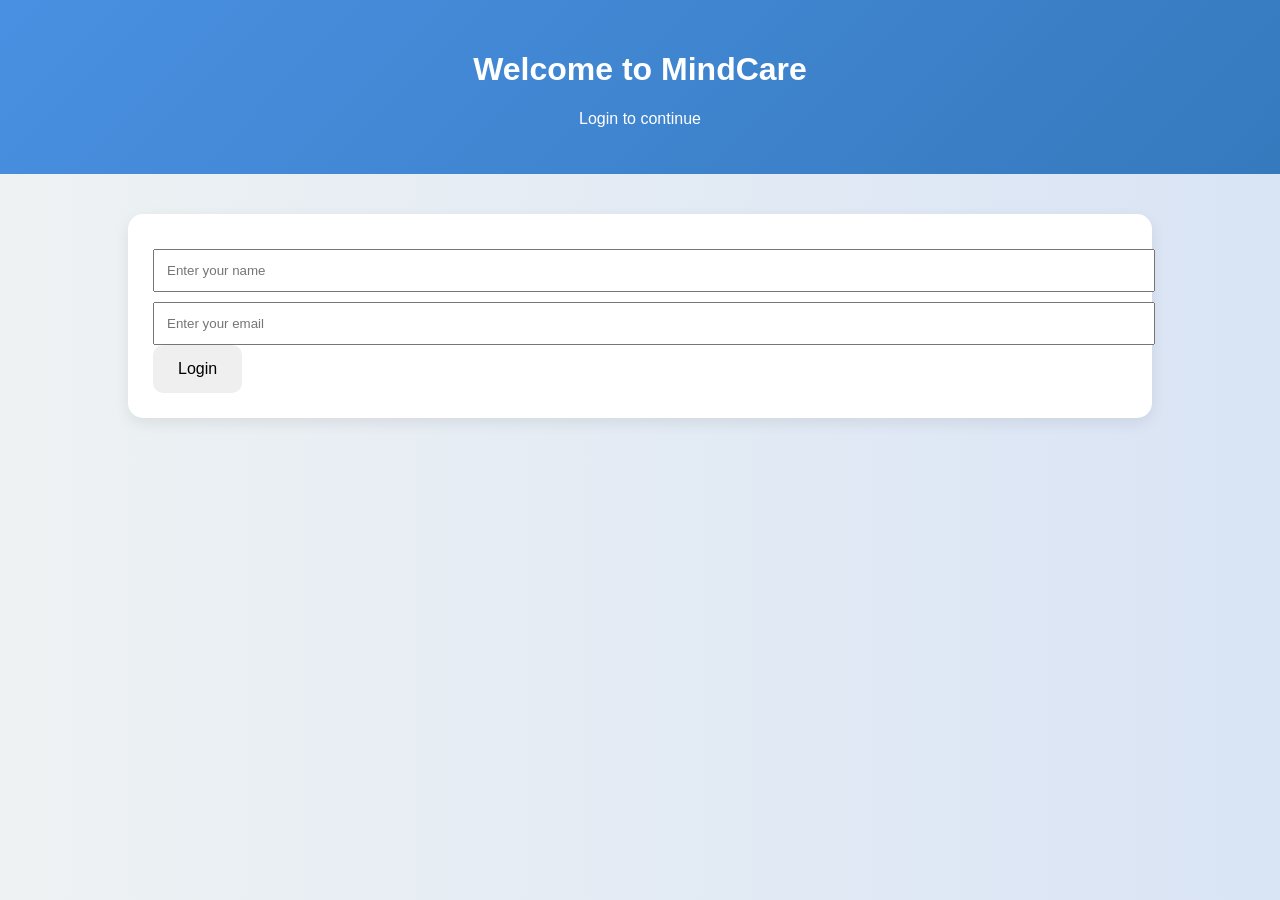
==== index.html @ f2a85f82 "Initial MindCare project" ====
<!DOCTYPE html>
<html lang="en">
<head>
    <meta charset="UTF-8">
    <meta name="viewport" content="width=device-width, initial-scale=1.0">
    <title>Login - MindCare</title>
    <link rel="stylesheet" href="style.css">
</head>
<body>

<header>
    <h1>Welcome to MindCare</h1>
    <p>Login to continue</p>
</header>

<section class="test-container">

    <div class="question">
        <input type="text" id="username" placeholder="Enter your name">

        <input type="email" id="email" placeholder="Enter your email">

        <button onclick="loginUser()">Login</button>
    </div>

</section>

<script src="script.js"></script>
</body>
</html>
---- style.css ----
body{
    font-family: Arial, sans-serif;
    margin:0;
    background: linear-gradient(to right, #eef2f3, #d9e4f5);
}

header{
    background: linear-gradient(135deg, #4a90e2, #357abd);
    color:white;
    text-align:center;
    padding:30px;
}

.hero{
    text-align:center;
    padding:40px;
}

.features{
    display:flex;
    flex-wrap:wrap;
    justify-content:center;
    gap:20px;
    padding:20px;
}

.features a{
    text-decoration:none;
    padding:20px;
    background:white;
    border-radius:15px;
    box-shadow:0 8px 20px rgba(0,0,0,0.1);
    transition:0.3s;
}

.features a:hover{
    transform:translateY(-5px);
}

.test-container{
    width:80%;
    margin:auto;
    padding:20px;
}

.question{
    background:white;
    margin:20px 0;
    padding:25px;
    border-radius:15px;
    box-shadow:0 5px 15px rgba(0,0,0,0.08);
}

select, input{
    padding:12px;
    width:100%;
    margin-top:10px;
}

button{
    padding:15px 25px;
    border:none;
    border-radius:10px;
    cursor:pointer;
    font-size:16px;
}

textarea{
    width:100%;
    height:150px;
    padding:15px;
    font-size:16px;
}

ul{
    list-style:none;
    padding:0;
}

li{
    background:white;
    margin:10px 0;
    padding:15px;
    border-radius:10px;
}

.journal-card{
    background:white;
    padding:20px;
    margin:15px 0;
    border-radius:10px;
}

.breathing-container{
    display:flex;
    justify-content:center;
    align-items:center;
    height:60vh;
}

.circle{
    width:200px;
    height:200px;
    background:white;
    border-radius:50%;
    display:flex;
    justify-content:center;
    align-items:center;
    box-shadow:0 0 20px rgba(0,0,0,0.2);
    transition:all 4s ease-in-out;
}

.circle.grow{
    transform:scale(1.5);
}

.controls{
    text-align:center;
    margin-bottom:30px;
}

#callButton{
    display:inline-block;
    padding:15px 20px;
    background:white;
    text-decoration:none;
    border-radius:10px;
    margin-top:10px;
}

@media (max-width:768px){
    .features{
        flex-direction:column;
        align-items:center;
    }

    .test-container{
        width:95%;
    }
}
.navbar{
    display:flex;
    justify-content:space-between;
    align-items:center;
    padding:20px;
    background:white;
    box-shadow:0 2px 10px rgba(0,0,0,0.1);
}

.navbar h2{
    margin:0;
}
.hero h2{
    font-size:48px;
    font-weight:bold;
}

.hero p{
    font-size:20px;
}
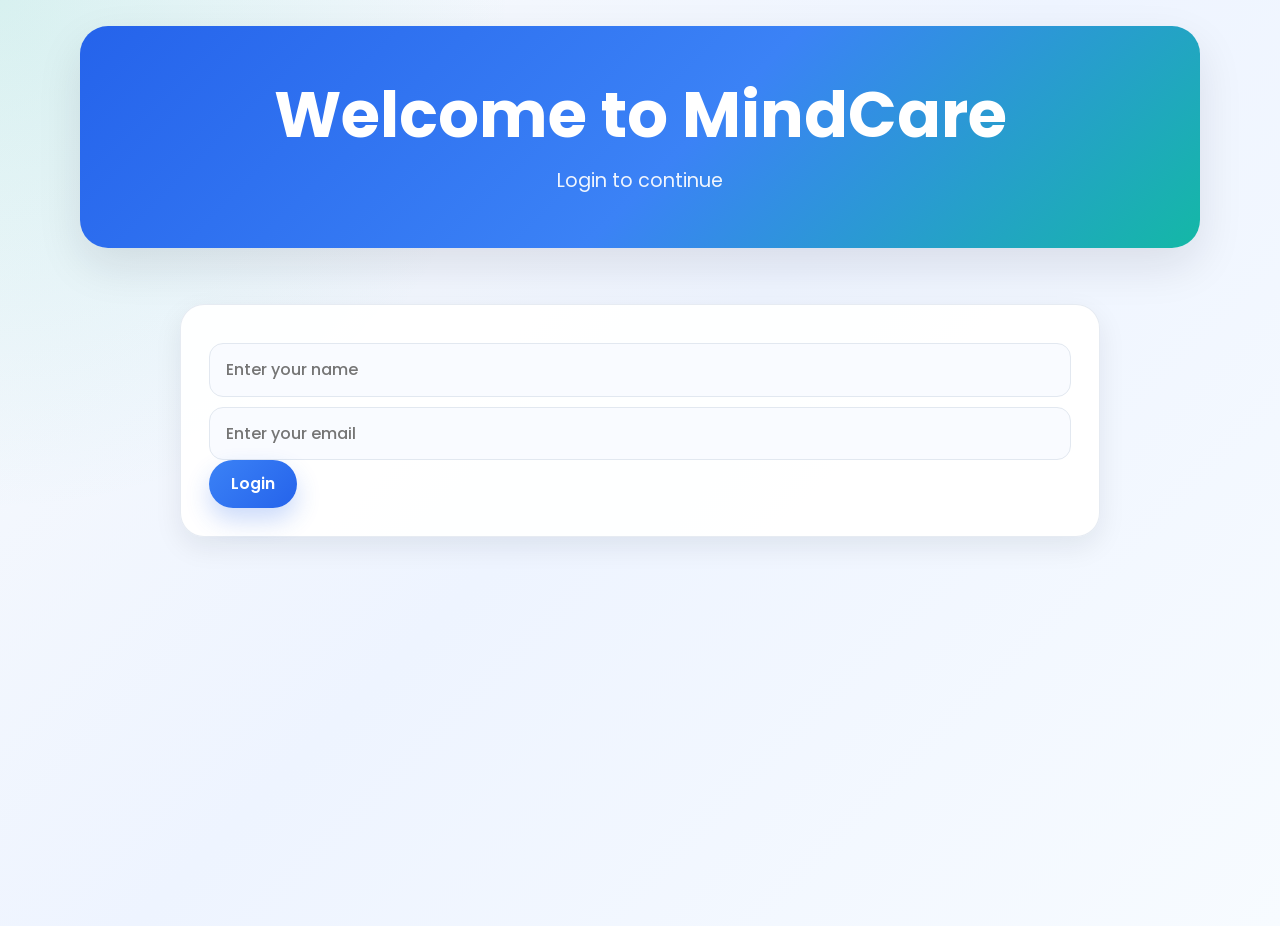
==== commit e83f76dc: "Improved UI and typography" ====
--- a/index.html
+++ b/index.html
@@ -4,6 +4,9 @@
     <meta charset="UTF-8">
     <meta name="viewport" content="width=device-width, initial-scale=1.0">
     <title>Login - MindCare</title>
+    <link rel="preconnect" href="https://fonts.googleapis.com">
+    <link rel="preconnect" href="https://fonts.gstatic.com" crossorigin>
+    <link href="https://fonts.googleapis.com/css2?family=Poppins:wght@400;500;600;700&display=swap" rel="stylesheet">
     <link rel="stylesheet" href="style.css">
 </head>
 <body>
--- a/style.css
+++ b/style.css
@@ -1,160 +1,424 @@
+:root{
+    --bg:#f6f8fb;
+    --surface:#ffffff;
+    --surface-soft:#f9fbff;
+    --text:#172033;
+    --muted:#64748b;
+    --primary:#3b82f6;
+    --primary-dark:#2563eb;
+    --accent:#14b8a6;
+    --border:#e2e8f0;
+    --shadow:0 18px 45px rgba(15,23,42,0.10);
+    --shadow-soft:0 10px 28px rgba(15,23,42,0.08);
+}
+
+*{
+    box-sizing:border-box;
+}
+
 body{
-    font-family: Arial, sans-serif;
+    font-family:"Poppins", Arial, sans-serif;
     margin:0;
-    background: linear-gradient(to right, #eef2f3, #d9e4f5);
+    min-height:100vh;
+    color:var(--text);
+    background:
+        radial-gradient(circle at top left, rgba(20,184,166,0.14), transparent 32rem),
+        linear-gradient(135deg, #f8fafc 0%, #eef4ff 48%, #f7fbff 100%);
+    line-height:1.6;
 }
 
 header{
-    background: linear-gradient(135deg, #4a90e2, #357abd);
+    max-width:1120px;
+    margin:26px auto 0;
     color:white;
     text-align:center;
-    padding:30px;
+    padding:52px 32px;
+    border-radius:28px;
+    background:linear-gradient(135deg, #2563eb 0%, #3b82f6 54%, #14b8a6 100%);
+    box-shadow:var(--shadow);
+}
+
+header h1,
+.hero h2,
+.question h2,
+.controls h2,
+.test-container > h2{
+    margin:0;
+    font-weight:700;
+    line-height:1.15;
+    letter-spacing:0;
+}
+
+header h1{
+    font-size:clamp(2.2rem, 5vw, 4rem);
+}
+
+header p{
+    max-width:720px;
+    margin:14px auto 0;
+    font-size:clamp(1rem, 2vw, 1.2rem);
+    font-weight:400;
+    opacity:0.92;
+}
+
+.navbar{
+    display:flex;
+    justify-content:flex-end;
+    align-items:center;
+    gap:12px;
+    max-width:1120px;
+    margin:18px auto 0;
+    padding:14px 18px;
+    background:rgba(255,255,255,0.84);
+    border:1px solid rgba(226,232,240,0.85);
+    border-radius:20px;
+    box-shadow:var(--shadow-soft);
+    backdrop-filter:blur(14px);
+}
+
+.navbar h2{
+    margin:0;
+}
+
+.navbar > div{
+    margin-right:auto;
 }
 
 .hero{
+    max-width:960px;
+    margin:0 auto;
     text-align:center;
-    padding:40px;
+    padding:48px 24px 28px;
+}
+
+.hero h2{
+    font-size:clamp(2rem, 6vw, 4.5rem);
+    color:#0f172a;
+}
+
+.hero p{
+    max-width:620px;
+    margin:16px auto 0;
+    color:var(--muted);
+    font-size:clamp(1rem, 2.2vw, 1.25rem);
 }
 
 .features{
+    display:grid;
+    grid-template-columns:repeat(auto-fit, minmax(210px, 1fr));
+    gap:22px;
+    max-width:1120px;
+    margin:0 auto;
+    padding:24px 24px 56px;
+}
+
+.features a{
+    min-height:118px;
     display:flex;
-    flex-wrap:wrap;
+    align-items:center;
     justify-content:center;
-    gap:20px;
-    padding:20px;
-}
-
-.features a{
+    text-align:center;
     text-decoration:none;
-    padding:20px;
-    background:white;
-    border-radius:15px;
-    box-shadow:0 8px 20px rgba(0,0,0,0.1);
-    transition:0.3s;
+    padding:24px;
+    color:var(--text);
+    background:linear-gradient(180deg, #ffffff 0%, #f9fbff 100%);
+    border:1px solid rgba(226,232,240,0.9);
+    border-radius:22px;
+    box-shadow:var(--shadow-soft);
+    font-size:1rem;
+    font-weight:600;
+    transition:transform 0.22s ease, box-shadow 0.22s ease, border-color 0.22s ease, color 0.22s ease;
 }
 
 .features a:hover{
-    transform:translateY(-5px);
+    color:var(--primary-dark);
+    border-color:rgba(59,130,246,0.35);
+    transform:translateY(-7px);
+    box-shadow:0 22px 48px rgba(37,99,235,0.16);
 }
 
 .test-container{
-    width:80%;
-    margin:auto;
-    padding:20px;
+    width:min(920px, calc(100% - 40px));
+    margin:0 auto;
+    padding:36px 0 56px;
+}
+
+.test-container > h2{
+    margin:28px 0 16px;
+    font-size:1.45rem;
 }
 
 .question{
-    background:white;
+    background:rgba(255,255,255,0.94);
     margin:20px 0;
-    padding:25px;
-    border-radius:15px;
-    box-shadow:0 5px 15px rgba(0,0,0,0.08);
-}
-
-select, input{
-    padding:12px;
+    padding:28px;
+    border:1px solid rgba(226,232,240,0.86);
+    border-radius:24px;
+    box-shadow:var(--shadow-soft);
+    transition:transform 0.22s ease, box-shadow 0.22s ease, border-color 0.22s ease;
+}
+
+.question:hover{
+    transform:translateY(-3px);
+    border-color:rgba(59,130,246,0.24);
+    box-shadow:var(--shadow);
+}
+
+.question p{
+    margin:0 0 10px;
+    color:var(--text);
+    font-weight:500;
+}
+
+.question h2{
+    margin-bottom:14px;
+    font-size:1.3rem;
+}
+
+select,
+input,
+textarea{
     width:100%;
     margin-top:10px;
-}
-
-button{
-    padding:15px 25px;
+    padding:14px 16px;
+    color:var(--text);
+    background:var(--surface-soft);
+    border:1px solid var(--border);
+    border-radius:14px;
+    font:500 1rem/1.45 "Poppins", Arial, sans-serif;
+    outline:none;
+    transition:border-color 0.2s ease, box-shadow 0.2s ease, background 0.2s ease;
+}
+
+select:focus,
+input:focus,
+textarea:focus{
+    background:#ffffff;
+    border-color:var(--primary);
+    box-shadow:0 0 0 4px rgba(59,130,246,0.14);
+}
+
+button,
+#callButton{
+    display:inline-flex;
+    align-items:center;
+    justify-content:center;
+    min-height:48px;
+    padding:13px 22px;
     border:none;
-    border-radius:10px;
+    border-radius:999px;
+    color:white;
+    background:linear-gradient(135deg, var(--primary), var(--primary-dark));
+    box-shadow:0 12px 24px rgba(37,99,235,0.24);
     cursor:pointer;
-    font-size:16px;
+    font:600 0.98rem/1 "Poppins", Arial, sans-serif;
+    letter-spacing:0;
+    text-decoration:none;
+    transition:transform 0.18s ease, box-shadow 0.18s ease, filter 0.18s ease;
+}
+
+button:hover,
+#callButton:hover{
+    transform:translateY(-2px);
+    box-shadow:0 16px 28px rgba(37,99,235,0.30);
+    filter:saturate(1.04);
+}
+
+button:active,
+#callButton:active{
+    transform:translateY(0);
+}
+
+.navbar button{
+    min-width:48px;
+    padding:12px 18px;
 }
 
 textarea{
-    width:100%;
-    height:150px;
-    padding:15px;
-    font-size:16px;
+    min-height:180px;
+    resize:vertical;
 }
 
 ul{
     list-style:none;
     padding:0;
-}
-
-li{
-    background:white;
-    margin:10px 0;
-    padding:15px;
-    border-radius:10px;
-}
-
+    margin:0;
+}
+
+li,
 .journal-card{
-    background:white;
-    padding:20px;
-    margin:15px 0;
-    border-radius:10px;
+    background:var(--surface);
+    margin:14px 0;
+    padding:18px 20px;
+    border:1px solid rgba(226,232,240,0.86);
+    border-radius:18px;
+    box-shadow:0 8px 24px rgba(15,23,42,0.07);
 }
 
 .breathing-container{
     display:flex;
     justify-content:center;
     align-items:center;
-    height:60vh;
+    min-height:54vh;
+    padding:34px 20px;
 }
 
 .circle{
-    width:200px;
-    height:200px;
-    background:white;
+    width:min(260px, 64vw);
+    height:min(260px, 64vw);
+    background:linear-gradient(180deg, #ffffff, #f2fbff);
+    border:1px solid rgba(226,232,240,0.9);
     border-radius:50%;
     display:flex;
     justify-content:center;
     align-items:center;
-    box-shadow:0 0 20px rgba(0,0,0,0.2);
+    box-shadow:0 24px 60px rgba(20,184,166,0.22);
     transition:all 4s ease-in-out;
 }
 
+.circle p{
+    margin:0;
+    color:var(--primary-dark);
+    font-weight:700;
+    font-size:1.2rem;
+}
+
 .circle.grow{
-    transform:scale(1.5);
+    transform:scale(1.35);
 }
 
 .controls{
     text-align:center;
-    margin-bottom:30px;
+    margin:0 auto 42px;
+    padding:0 20px;
+}
+
+.controls h2{
+    margin-bottom:18px;
+    color:var(--text);
 }
 
 #callButton{
-    display:inline-block;
-    padding:15px 20px;
-    background:white;
-    text-decoration:none;
-    border-radius:10px;
     margin-top:10px;
 }
 
+.chat-box{
+    height:360px;
+    overflow-y:auto;
+    background:rgba(255,255,255,0.94);
+    padding:22px;
+    border:1px solid rgba(226,232,240,0.86);
+    border-radius:22px;
+    box-shadow:var(--shadow-soft);
+    margin-bottom:20px;
+}
+
+.dark-mode{
+    --bg:#111827;
+    --surface:#1f2937;
+    --surface-soft:#111827;
+    --text:#f8fafc;
+    --muted:#cbd5e1;
+    --border:#334155;
+    background:#0f172a;
+    color:var(--text);
+}
+
+.dark-mode header{
+    background:linear-gradient(135deg, #111827, #1e3a8a 58%, #0f766e);
+}
+
+.dark-mode .hero h2,
+.dark-mode .controls h2{
+    color:var(--text);
+}
+
+.dark-mode .hero p{
+    color:var(--muted);
+}
+
+.dark-mode .question,
+.dark-mode .features a,
+.dark-mode .journal-card,
+.dark-mode .chat-box,
+.dark-mode .circle,
+.dark-mode li{
+    background:#1f2937;
+    color:var(--text);
+    border-color:#334155;
+}
+
+.dark-mode input,
+.dark-mode textarea,
+.dark-mode select{
+    background:#111827;
+    color:var(--text);
+    border-color:#475569;
+}
+
+.dark-mode .navbar{
+    background:rgba(15,23,42,0.86);
+    border-color:#334155;
+}
+
 @media (max-width:768px){
+    header{
+        margin:16px 14px 0;
+        padding:42px 22px;
+        border-radius:24px;
+    }
+
+    .navbar{
+        margin:12px 14px 0;
+        padding:12px;
+        border-radius:18px;
+    }
+
+    .hero{
+        padding:38px 20px 18px;
+    }
+
     .features{
-        flex-direction:column;
-        align-items:center;
+        grid-template-columns:1fr;
+        gap:16px;
+        padding:20px 18px 42px;
+    }
+
+    .features a{
+        min-height:86px;
     }
 
     .test-container{
-        width:95%;
-    }
-}
-.navbar{
-    display:flex;
-    justify-content:space-between;
-    align-items:center;
-    padding:20px;
-    background:white;
-    box-shadow:0 2px 10px rgba(0,0,0,0.1);
-}
-
-.navbar h2{
-    margin:0;
-}
-.hero h2{
-    font-size:48px;
-    font-weight:bold;
-}
-
-.hero p{
-    font-size:20px;
-}
+        width:calc(100% - 28px);
+        padding:28px 0 44px;
+    }
+
+    .question{
+        padding:22px;
+        border-radius:20px;
+    }
+
+    button,
+    #callButton{
+        width:100%;
+        margin-top:8px;
+    }
+
+    .navbar button{
+        width:auto;
+    }
+}
+
+@media (max-width:420px){
+    header h1{
+        font-size:2rem;
+    }
+
+    .hero h2{
+        font-size:2.15rem;
+    }
+
+    .question{
+        padding:18px;
+    }
+}
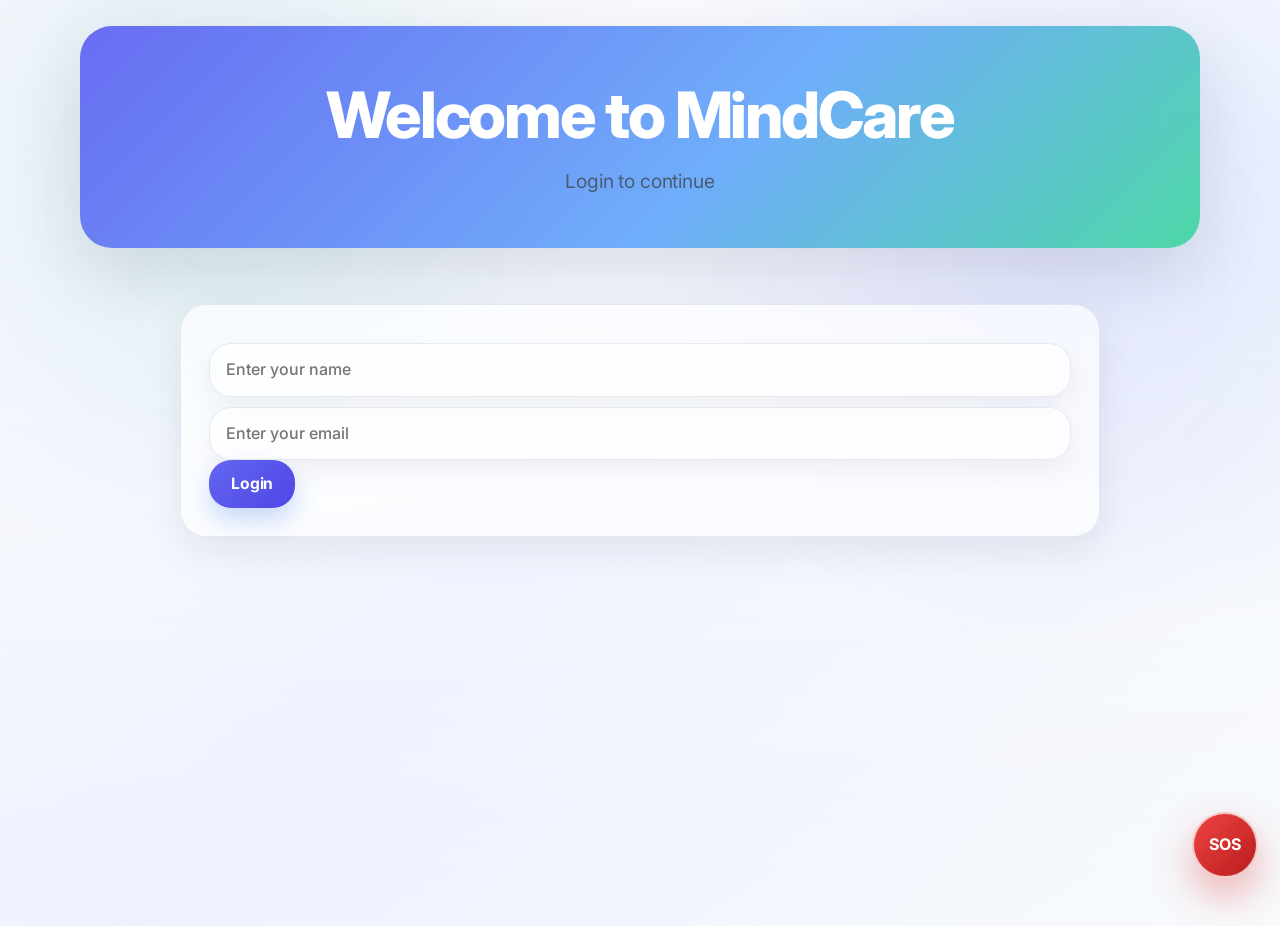
==== commit 2cbae16b: "final touch" ====
--- a/index.html
+++ b/index.html
@@ -6,7 +6,7 @@
     <title>Login - MindCare</title>
     <link rel="preconnect" href="https://fonts.googleapis.com">
     <link rel="preconnect" href="https://fonts.gstatic.com" crossorigin>
-    <link href="https://fonts.googleapis.com/css2?family=Poppins:wght@400;500;600;700&display=swap" rel="stylesheet">
+    <link href="https://fonts.googleapis.com/css2?family=Inter:wght@400;500;600;700;800&display=swap" rel="stylesheet">
     <link rel="stylesheet" href="style.css">
 </head>
 <body>
--- a/style.css
+++ b/style.css
@@ -1,15 +1,22 @@
 :root{
-    --bg:#f6f8fb;
+    --bg:#F8FAFC;
     --surface:#ffffff;
-    --surface-soft:#f9fbff;
-    --text:#172033;
-    --muted:#64748b;
-    --primary:#3b82f6;
-    --primary-dark:#2563eb;
-    --accent:#14b8a6;
-    --border:#e2e8f0;
-    --shadow:0 18px 45px rgba(15,23,42,0.10);
-    --shadow-soft:0 10px 28px rgba(15,23,42,0.08);
+    --surface-soft:rgba(255,255,255,0.72);
+    --text:#0F172A;
+    --muted:#475569;
+    --primary:#6366F1;
+    --primary-dark:#4F46E5;
+    --secondary:#60A5FA;
+    --accent:#34D399;
+    --danger:#EF4444;
+    --border:rgba(148,163,184,0.22);
+    --glass:rgba(255,255,255,0.68);
+    --glass-strong:rgba(255,255,255,0.82);
+    --radius-lg:32px;
+    --radius-md:26px;
+    --radius-sm:20px;
+    --shadow:0 24px 70px rgba(15,23,42,0.12);
+    --shadow-soft:0 14px 38px rgba(15,23,42,0.08);
 }
 
 *{
@@ -17,13 +24,14 @@
 }
 
 body{
-    font-family:"Poppins", Arial, sans-serif;
+    font-family:"Inter", Arial, sans-serif;
     margin:0;
     min-height:100vh;
     color:var(--text);
     background:
-        radial-gradient(circle at top left, rgba(20,184,166,0.14), transparent 32rem),
-        linear-gradient(135deg, #f8fafc 0%, #eef4ff 48%, #f7fbff 100%);
+        radial-gradient(circle at 8% 0%, rgba(99,102,241,0.14), transparent 34rem),
+        radial-gradient(circle at 100% 12%, rgba(96,165,250,0.14), transparent 32rem),
+        linear-gradient(135deg, #F8FAFC 0%, #EEF2FF 48%, #F8FAFC 100%);
     line-height:1.6;
 }
 
@@ -33,8 +41,8 @@
     color:white;
     text-align:center;
     padding:52px 32px;
-    border-radius:28px;
-    background:linear-gradient(135deg, #2563eb 0%, #3b82f6 54%, #14b8a6 100%);
+    border-radius:var(--radius-lg);
+    background:linear-gradient(135deg, #6366F1 0%, #60A5FA 58%, #34D399 100%);
     box-shadow:var(--shadow);
 }
 
@@ -66,14 +74,12 @@
     justify-content:flex-end;
     align-items:center;
     gap:12px;
-    max-width:1120px;
-    margin:18px auto 0;
-    padding:14px 18px;
-    background:rgba(255,255,255,0.84);
-    border:1px solid rgba(226,232,240,0.85);
-    border-radius:20px;
-    box-shadow:var(--shadow-soft);
-    backdrop-filter:blur(14px);
+    position:fixed;
+    top:18px;
+    left:18px;
+    right:18px;
+    z-index:20;
+    pointer-events:none;
 }
 
 .navbar h2{
@@ -137,6 +143,335 @@
     box-shadow:0 22px 48px rgba(37,99,235,0.16);
 }
 
+.home-dashboard{
+    width:min(1120px, calc(100% - 28px));
+    margin:0 auto;
+    padding:98px 0 56px;
+}
+
+.dashboard-hero,
+.mood-checkin,
+.dashboard-card{
+    border:1px solid rgba(255,255,255,0.68);
+    background:rgba(255,255,255,0.58);
+    box-shadow:0 22px 60px rgba(137,148,171,0.20);
+    backdrop-filter:blur(18px);
+    -webkit-backdrop-filter:blur(18px);
+}
+
+.dashboard-hero{
+    display:grid;
+    gap:22px;
+    padding:28px;
+    border-radius:34px;
+    background:
+        linear-gradient(135deg, rgba(255,255,255,0.72), rgba(240,247,255,0.52)),
+        radial-gradient(circle at 12% 0%, rgba(250,207,232,0.74), transparent 18rem),
+        radial-gradient(circle at 100% 12%, rgba(188,232,226,0.82), transparent 17rem);
+}
+
+.eyebrow{
+    display:inline-flex;
+    align-items:center;
+    gap:8px;
+    color:#7c6fb0;
+    font-size:0.78rem;
+    font-weight:700;
+    text-transform:uppercase;
+    letter-spacing:0.08em;
+}
+
+.dashboard-hero h1{
+    margin:12px 0 0;
+    color:#243047;
+    font-size:clamp(2.25rem, 11vw, 4.7rem);
+    font-weight:700;
+    line-height:1.02;
+    letter-spacing:0;
+}
+
+.dashboard-hero p{
+    max-width:620px;
+    margin:16px 0 0;
+    color:#637086;
+    font-size:1rem;
+}
+
+.hero-score-card{
+    display:flex;
+    flex-direction:column;
+    justify-content:center;
+    min-height:170px;
+    padding:24px;
+    color:#263047;
+    text-decoration:none;
+    border:1px solid rgba(255,255,255,0.72);
+    border-radius:28px;
+    background:linear-gradient(145deg, rgba(255,255,255,0.86), rgba(235,246,255,0.58));
+    box-shadow:inset 0 1px 0 rgba(255,255,255,0.74), 0 18px 42px rgba(103,116,145,0.14);
+    transition:transform 0.22s ease, box-shadow 0.22s ease;
+}
+
+.hero-score-card span,
+.hero-score-card small{
+    color:#6f7b91;
+    font-weight:600;
+}
+
+.hero-score-card strong{
+    margin:6px 0;
+    color:#6d7df0;
+    font-size:4rem;
+    line-height:1;
+}
+
+.quote-card{
+    position:relative;
+    overflow:hidden;
+    display:grid;
+    grid-template-columns:auto 1fr;
+    gap:18px;
+    align-items:start;
+    margin-top:20px;
+    padding:24px;
+    border:1px solid rgba(255,255,255,0.72);
+    border-radius:28px;
+    background:
+        radial-gradient(circle at 100% 0%, rgba(196,181,253,0.48), transparent 13rem),
+        rgba(255,255,255,0.64);
+    box-shadow:0 22px 56px rgba(137,148,171,0.18);
+    backdrop-filter:blur(18px);
+    -webkit-backdrop-filter:blur(18px);
+}
+
+.quote-mark{
+    display:grid;
+    place-items:center;
+    width:58px;
+    height:58px;
+    color:#8b5cf6;
+    border-radius:22px;
+    background:rgba(255,255,255,0.64);
+    box-shadow:inset 0 1px 0 rgba(255,255,255,0.76);
+    font-size:3.4rem;
+    font-weight:700;
+    line-height:1;
+}
+
+.quote-card blockquote{
+    margin:10px 0 0;
+    color:#273049;
+    font-size:clamp(1.35rem, 4vw, 2rem);
+    font-weight:700;
+    line-height:1.25;
+}
+
+.quote-card p{
+    margin:12px 0 0;
+    color:#6b768a;
+    font-size:0.92rem;
+    font-weight:600;
+}
+
+.mood-checkin{
+    margin-top:20px;
+    padding:22px;
+    border-radius:30px;
+}
+
+.section-heading{
+    display:flex;
+    align-items:flex-end;
+    justify-content:space-between;
+    gap:16px;
+    margin-bottom:16px;
+}
+
+.section-heading h2{
+    margin:0;
+    color:#243047;
+    font-size:1.35rem;
+    line-height:1.2;
+}
+
+.section-heading a{
+    color:#7c6fb0;
+    font-size:0.86rem;
+    font-weight:700;
+    text-decoration:none;
+}
+
+.mood-grid{
+    display:grid;
+    grid-template-columns:repeat(2, minmax(0, 1fr));
+    gap:12px;
+}
+
+.mood-card,
+.dashboard-card{
+    color:#263047;
+    text-decoration:none;
+    transition:transform 0.22s ease, box-shadow 0.22s ease, border-color 0.22s ease;
+}
+
+.mood-card{
+    display:flex;
+    align-items:center;
+    gap:12px;
+    min-height:82px;
+    padding:16px;
+    border:1px solid rgba(255,255,255,0.72);
+    border-radius:24px;
+    box-shadow:0 14px 32px rgba(122,132,158,0.15);
+}
+
+.mood-card span{
+    display:grid;
+    place-items:center;
+    width:46px;
+    height:46px;
+    border-radius:50%;
+    background:rgba(255,255,255,0.55);
+    font-size:1.55rem;
+}
+
+.mood-card strong{
+    font-size:0.95rem;
+}
+
+.mood-card.happy{
+    background:linear-gradient(135deg, #dff7d7, #f7f1bd);
+}
+
+.mood-card.calm{
+    background:linear-gradient(135deg, #d9f3f0, #dfe8ff);
+}
+
+.mood-card.sad{
+    background:linear-gradient(135deg, #e8e0ff, #f7e4f0);
+}
+
+.mood-card.stressed{
+    background:linear-gradient(135deg, #ffdcd4, #ffeebd);
+}
+
+.dashboard-grid{
+    display:grid;
+    grid-template-columns:1fr;
+    gap:16px;
+    margin-top:20px;
+}
+
+.dashboard-card{
+    display:flex;
+    align-items:center;
+    gap:16px;
+    min-height:132px;
+    padding:20px;
+    border-radius:28px;
+}
+
+.dashboard-card:hover,
+.mood-card:hover,
+.hero-score-card:hover{
+    transform:translateY(-5px);
+    box-shadow:0 28px 70px rgba(97,111,140,0.24);
+}
+
+.dashboard-card h2{
+    margin:0;
+    color:#243047;
+    font-size:1.18rem;
+    line-height:1.2;
+}
+
+.dashboard-card p{
+    margin:8px 0 0;
+    color:#6b768a;
+    font-size:0.92rem;
+    line-height:1.45;
+}
+
+.card-icon{
+    display:grid;
+    place-items:center;
+    flex:0 0 58px;
+    width:58px;
+    height:58px;
+    border-radius:22px;
+    background:rgba(255,255,255,0.62);
+    box-shadow:inset 0 1px 0 rgba(255,255,255,0.7);
+    font-size:1.55rem;
+}
+
+.breathing-card{
+    background:linear-gradient(135deg, rgba(211,245,242,0.88), rgba(233,239,255,0.72));
+}
+
+.journal-card-home{
+    background:linear-gradient(135deg, rgba(255,228,237,0.88), rgba(237,229,255,0.72));
+}
+
+.chatbot-card{
+    background:linear-gradient(135deg, rgba(224,243,255,0.9), rgba(240,231,255,0.72));
+}
+
+.emergency-card{
+    background:linear-gradient(135deg, rgba(255,218,213,0.9), rgba(255,239,200,0.76));
+}
+
+.analytics-card{
+    display:grid;
+    grid-template-columns:1fr;
+    align-items:end;
+    background:linear-gradient(135deg, rgba(255,255,255,0.7), rgba(226,246,237,0.72));
+}
+
+.mini-chart{
+    display:flex;
+    align-items:end;
+    gap:9px;
+    height:92px;
+    margin-top:14px;
+    padding:14px 12px;
+    border-radius:22px;
+    background:rgba(255,255,255,0.48);
+}
+
+.mini-chart span{
+    flex:1;
+    min-width:14px;
+    border-radius:999px 999px 8px 8px;
+    background:linear-gradient(180deg, #a78bfa, #7dd3fc);
+}
+
+.score-card{
+    background:linear-gradient(135deg, rgba(232,247,220,0.9), rgba(226,241,255,0.74));
+}
+
+.focus-timer-card{
+    background:linear-gradient(135deg, rgba(237,233,254,0.92), rgba(224,242,254,0.78));
+}
+
+.mood-calendar-card{
+    background:linear-gradient(135deg, rgba(255,228,237,0.9), rgba(219,234,254,0.78));
+}
+
+.score-ring{
+    display:grid;
+    place-items:center;
+    flex:0 0 70px;
+    width:70px;
+    height:70px;
+    color:#15803d;
+    border-radius:50%;
+    background:
+        radial-gradient(circle at center, rgba(255,255,255,0.88) 0 54%, transparent 55%),
+        conic-gradient(#86efac 0 78%, rgba(255,255,255,0.48) 78% 100%);
+    font-size:0.9rem;
+    font-weight:700;
+}
+
 .test-container{
     width:min(920px, calc(100% - 40px));
     margin:0 auto;
@@ -173,6 +508,166 @@
 .question h2{
     margin-bottom:14px;
     font-size:1.3rem;
+}
+
+.wellness-score-card{
+    display:grid;
+    grid-template-columns:1fr;
+    gap:22px;
+    align-items:center;
+    background:
+        radial-gradient(circle at 12% 0%, rgba(237,233,254,0.9), transparent 16rem),
+        radial-gradient(circle at 100% 15%, rgba(204,251,241,0.72), transparent 14rem),
+        rgba(255,255,255,0.94);
+}
+
+.wellness-score-ring{
+    --score:0deg;
+    --score-color:#8b5cf6;
+    display:grid;
+    place-items:center;
+    width:170px;
+    height:170px;
+    margin:0 auto;
+    border-radius:50%;
+    background:
+        radial-gradient(circle at center, rgba(255,255,255,0.98) 0 58%, transparent 59%),
+        conic-gradient(var(--score-color) var(--score), rgba(226,232,240,0.88) 0deg);
+    box-shadow:0 22px 50px rgba(124,58,237,0.16);
+    transition:background 0.4s ease, box-shadow 0.4s ease;
+}
+
+.wellness-score-ring span{
+    color:#273049;
+    font-size:2.35rem;
+    font-weight:700;
+    line-height:1;
+}
+
+.wellness-score-ring.high{
+    --score-color:#14b8a6;
+}
+
+.wellness-score-ring.medium{
+    --score-color:#8b5cf6;
+}
+
+.wellness-score-ring.low{
+    --score-color:#f97316;
+}
+
+.wellness-score-content h2{
+    margin:8px 0 0;
+    color:#243047;
+    font-size:1.6rem;
+}
+
+.wellness-score-content p{
+    margin:10px 0 0;
+    color:#64748b;
+}
+
+.wellness-metrics{
+    display:grid;
+    grid-template-columns:1fr;
+    gap:14px;
+    margin:20px 0;
+}
+
+.wellness-metric{
+    padding:20px;
+    border:1px solid rgba(255,255,255,0.72);
+    border-radius:22px;
+    background:rgba(255,255,255,0.7);
+    box-shadow:0 14px 34px rgba(111,124,154,0.12);
+}
+
+.wellness-metric small{
+    display:block;
+    color:#7c6fb0;
+    font-size:0.76rem;
+    font-weight:700;
+    text-transform:uppercase;
+    letter-spacing:0.06em;
+}
+
+.wellness-metric strong{
+    display:block;
+    margin-top:8px;
+    color:#273049;
+    font-size:1.15rem;
+}
+
+.streak-grid{
+    display:grid;
+    grid-template-columns:1fr;
+    gap:14px;
+    margin:20px 0;
+}
+
+.streak-card{
+    position:relative;
+    overflow:hidden;
+    padding:22px;
+    border:1px solid rgba(255,255,255,0.72);
+    border-radius:24px;
+    background:
+        radial-gradient(circle at 100% 0%, rgba(254,215,170,0.46), transparent 9rem),
+        rgba(255,255,255,0.74);
+    box-shadow:0 16px 38px rgba(111,124,154,0.13);
+}
+
+.streak-icon{
+    display:grid;
+    place-items:center;
+    width:46px;
+    height:46px;
+    margin-bottom:14px;
+    border-radius:18px;
+    background:rgba(255,247,237,0.86);
+    box-shadow:inset 0 1px 0 rgba(255,255,255,0.74);
+    font-size:1.35rem;
+}
+
+.streak-card small{
+    display:block;
+    color:#7c6fb0;
+    font-size:0.76rem;
+    font-weight:700;
+    text-transform:uppercase;
+    letter-spacing:0.06em;
+}
+
+.streak-card strong{
+    display:block;
+    margin-top:8px;
+    color:#273049;
+    font-size:1.45rem;
+    line-height:1.1;
+}
+
+.streak-badges{
+    display:flex;
+    flex-wrap:wrap;
+    gap:8px;
+    margin-top:16px;
+}
+
+.streak-badges span{
+    padding:7px 10px;
+    color:#8a95a8;
+    background:rgba(255,255,255,0.62);
+    border:1px solid rgba(226,232,240,0.76);
+    border-radius:999px;
+    font-size:0.76rem;
+    font-weight:700;
+}
+
+.streak-badges span.active{
+    color:#9a3412;
+    background:linear-gradient(135deg, #fed7aa, #fef3c7);
+    border-color:rgba(251,146,60,0.36);
+    box-shadow:0 8px 18px rgba(251,146,60,0.16);
 }
 
 select,
@@ -185,7 +680,7 @@
     background:var(--surface-soft);
     border:1px solid var(--border);
     border-radius:14px;
-    font:500 1rem/1.45 "Poppins", Arial, sans-serif;
+    font:500 1rem/1.45 "Inter", Arial, sans-serif;
     outline:none;
     transition:border-color 0.2s ease, box-shadow 0.2s ease, background 0.2s ease;
 }
@@ -211,7 +706,7 @@
     background:linear-gradient(135deg, var(--primary), var(--primary-dark));
     box-shadow:0 12px 24px rgba(37,99,235,0.24);
     cursor:pointer;
-    font:600 0.98rem/1 "Poppins", Arial, sans-serif;
+    font:700 0.98rem/1 "Inter", Arial, sans-serif;
     letter-spacing:0;
     text-decoration:none;
     transition:transform 0.18s ease, box-shadow 0.18s ease, filter 0.18s ease;
@@ -230,8 +725,66 @@
 }
 
 .navbar button{
-    min-width:48px;
-    padding:12px 18px;
+    pointer-events:auto;
+}
+
+.theme-toggle{
+    position:fixed;
+    top:18px;
+    left:18px;
+    width:58px;
+    height:58px;
+    min-width:58px;
+    min-height:58px;
+    padding:0;
+    border:1px solid rgba(255,255,255,0.42);
+    border-radius:50%;
+    color:#1d4ed8;
+    background:rgba(255,255,255,0.58);
+    box-shadow:0 18px 36px rgba(15,23,42,0.16);
+    backdrop-filter:blur(16px);
+    -webkit-backdrop-filter:blur(16px);
+    transition:transform 0.22s ease, box-shadow 0.28s ease, filter 0.22s ease, background 0.28s ease;
+}
+
+.theme-toggle:hover{
+    transform:translateY(-2px) rotate(8deg);
+    box-shadow:0 22px 42px rgba(37,99,235,0.20);
+}
+
+.theme-toggle:active{
+    transform:translateY(0) scale(0.92) rotate(8deg);
+}
+
+.theme-icon{
+    display:grid;
+    place-items:center;
+    width:100%;
+    height:100%;
+    font-size:1.45rem;
+    line-height:1;
+    transition:transform 0.5s cubic-bezier(0.22, 1, 0.36, 1), color 0.25s ease;
+}
+
+.theme-icon::before{
+    content:"\263E";
+}
+
+.dark-mode .theme-icon{
+    transform:rotate(180deg);
+    color:#facc15;
+}
+
+.dark-mode .theme-icon::before{
+    content:"\2600";
+}
+
+.navbar button:not(.theme-toggle){
+    position:fixed;
+    top:18px;
+    right:18px;
+    min-width:auto;
+    padding:13px 22px;
 }
 
 textarea{
@@ -313,6 +866,905 @@
     margin-bottom:20px;
 }
 
+.chatbot-page{
+    width:min(880px, calc(100% - 28px));
+    min-height:100vh;
+    margin:0 auto;
+    padding:92px 0 110px;
+}
+
+.chatbot-shell{
+    display:flex;
+    flex-direction:column;
+    min-height:calc(100vh - 214px);
+    padding:22px;
+    border:1px solid rgba(255,255,255,0.72);
+    border-radius:34px;
+    background:
+        radial-gradient(circle at 18% 0%, rgba(237,233,254,0.78), transparent 17rem),
+        radial-gradient(circle at 100% 10%, rgba(204,251,241,0.58), transparent 16rem),
+        rgba(255,255,255,0.66);
+    box-shadow:0 28px 80px rgba(122,132,173,0.20);
+    backdrop-filter:blur(20px);
+    -webkit-backdrop-filter:blur(20px);
+}
+
+.chatbot-header{
+    margin-bottom:16px;
+}
+
+.chatbot-header h1{
+    margin:8px 0 0;
+    color:#273049;
+    font-size:clamp(2rem, 9vw, 3.5rem);
+    line-height:1.05;
+    letter-spacing:0;
+}
+
+.chatbot-header p{
+    max-width:560px;
+    margin:10px 0 0;
+    color:#69758d;
+}
+
+.quick-replies{
+    display:flex;
+    gap:10px;
+    overflow-x:auto;
+    padding:4px 0 16px;
+    scrollbar-width:none;
+}
+
+.quick-replies::-webkit-scrollbar{
+    display:none;
+}
+
+.quick-replies button{
+    flex:0 0 auto;
+    min-height:42px;
+    padding:11px 15px;
+    color:#5b5791;
+    background:rgba(255,255,255,0.68);
+    border:1px solid rgba(255,255,255,0.76);
+    box-shadow:0 10px 24px rgba(111,124,154,0.12);
+    font-size:0.86rem;
+}
+
+.chatbot-page .chat-box{
+    flex:1;
+    min-height:420px;
+    height:auto;
+    display:flex;
+    flex-direction:column;
+    gap:14px;
+    margin:0;
+    padding:20px;
+    border-radius:26px;
+    background:rgba(255,255,255,0.48);
+    box-shadow:inset 0 1px 0 rgba(255,255,255,0.62);
+}
+
+.message-row{
+    display:flex;
+    animation:messageIn 0.28s ease both;
+}
+
+.message-row.user{
+    justify-content:flex-end;
+}
+
+.message-row.bot{
+    justify-content:flex-start;
+}
+
+.message-bubble{
+    max-width:min(76%, 520px);
+    padding:13px 15px 9px;
+    border-radius:22px;
+    box-shadow:0 12px 28px rgba(111,124,154,0.14);
+}
+
+.message-bubble p{
+    margin:0;
+    font-size:0.96rem;
+    line-height:1.5;
+}
+
+.message-bubble time{
+    display:block;
+    margin-top:7px;
+    font-size:0.68rem;
+    font-weight:700;
+    opacity:0.62;
+}
+
+.message-row.user .message-bubble{
+    color:white;
+    border-bottom-right-radius:8px;
+    background:linear-gradient(135deg, #7c3aed, #3b82f6);
+}
+
+.message-row.bot .message-bubble{
+    color:#273049;
+    border-bottom-left-radius:8px;
+    background:rgba(255,255,255,0.84);
+}
+
+.typing-indicator{
+    display:flex;
+    align-items:center;
+    gap:5px;
+    min-width:68px;
+    min-height:42px;
+}
+
+.typing-indicator span{
+    width:8px;
+    height:8px;
+    border-radius:50%;
+    background:#8b5cf6;
+    animation:typingPulse 1s ease-in-out infinite;
+}
+
+.typing-indicator span:nth-child(2){
+    animation-delay:0.14s;
+}
+
+.typing-indicator span:nth-child(3){
+    animation-delay:0.28s;
+}
+
+.chat-composer{
+    position:fixed;
+    left:50%;
+    bottom:18px;
+    z-index:18;
+    width:min(880px, calc(100% - 28px));
+    display:grid;
+    grid-template-columns:1fr auto;
+    gap:10px;
+    padding:12px;
+    border:1px solid rgba(255,255,255,0.72);
+    border-radius:24px;
+    background:rgba(255,255,255,0.72);
+    box-shadow:0 22px 54px rgba(111,124,154,0.18);
+    backdrop-filter:blur(18px);
+    -webkit-backdrop-filter:blur(18px);
+    transform:translateX(-50%);
+}
+
+.chat-composer input{
+    margin:0;
+    border-radius:18px;
+    background:rgba(255,255,255,0.72);
+}
+
+.chat-composer button{
+    min-width:92px;
+    margin:0;
+}
+
+.sos-button{
+    position:fixed;
+    right:22px;
+    bottom:22px;
+    z-index:40;
+    display:grid;
+    place-items:center;
+    width:66px;
+    height:66px;
+    color:white;
+    background:linear-gradient(135deg, #ef4444, #b91c1c);
+    border:2px solid rgba(255,255,255,0.72);
+    border-radius:50%;
+    box-shadow:0 18px 38px rgba(220,38,38,0.34);
+    font-size:1rem;
+    font-weight:700;
+    letter-spacing:0;
+    text-decoration:none;
+    animation:sosPulse 1.8s ease-in-out infinite;
+    transition:transform 0.18s ease, box-shadow 0.18s ease, filter 0.18s ease;
+}
+
+.sos-button:hover{
+    transform:translateY(-3px) scale(1.04);
+    box-shadow:0 22px 48px rgba(220,38,38,0.44);
+    filter:saturate(1.05);
+}
+
+.sos-button:active{
+    transform:scale(0.94);
+}
+
+.sos-button:focus-visible{
+    outline:4px solid rgba(248,113,113,0.38);
+    outline-offset:4px;
+}
+
+@keyframes sosPulse{
+    0%{
+        box-shadow:
+            0 0 0 0 rgba(239,68,68,0.38),
+            0 18px 38px rgba(220,38,38,0.34);
+    }
+
+    70%{
+        box-shadow:
+            0 0 0 16px rgba(239,68,68,0),
+            0 18px 38px rgba(220,38,38,0.34);
+    }
+
+    100%{
+        box-shadow:
+            0 0 0 0 rgba(239,68,68,0),
+            0 18px 38px rgba(220,38,38,0.34);
+    }
+}
+
+@keyframes messageIn{
+    from{
+        transform:translateY(8px);
+        opacity:0;
+    }
+
+    to{
+        transform:translateY(0);
+        opacity:1;
+    }
+}
+
+@keyframes typingPulse{
+    0%,
+    80%,
+    100%{
+        transform:translateY(0);
+        opacity:0.38;
+    }
+
+    40%{
+        transform:translateY(-4px);
+        opacity:1;
+    }
+}
+
+.breathing-page{
+    width:min(980px, calc(100% - 28px));
+    min-height:100vh;
+    margin:0 auto;
+    padding:92px 0 48px;
+    display:grid;
+    place-items:center;
+}
+
+.breathing-shell{
+    width:100%;
+    padding:24px;
+    border:1px solid rgba(255,255,255,0.68);
+    border-radius:34px;
+    background:
+        radial-gradient(circle at 20% 8%, rgba(232,214,255,0.92), transparent 18rem),
+        radial-gradient(circle at 95% 10%, rgba(205,230,255,0.86), transparent 16rem),
+        linear-gradient(145deg, rgba(255,255,255,0.72), rgba(244,247,255,0.52));
+    box-shadow:0 28px 80px rgba(122,132,173,0.22);
+    backdrop-filter:blur(20px);
+    -webkit-backdrop-filter:blur(20px);
+}
+
+.breathing-copy{
+    max-width:660px;
+    margin:0 auto 22px;
+    text-align:center;
+}
+
+.breathing-copy h1{
+    margin:10px 0 0;
+    color:#273049;
+    font-size:clamp(2.1rem, 10vw, 4.5rem);
+    line-height:1.02;
+    letter-spacing:0;
+}
+
+.breathing-copy p{
+    max-width:560px;
+    margin:14px auto 0;
+    color:#69758d;
+}
+
+.preset-panel{
+    display:grid;
+    grid-template-columns:1fr;
+    gap:10px;
+    margin:0 auto 28px;
+}
+
+.preset-chip{
+    position:relative;
+    display:flex;
+    align-items:center;
+    justify-content:space-between;
+    gap:12px;
+    min-height:58px;
+    padding:14px 16px;
+    border:1px solid rgba(255,255,255,0.76);
+    border-radius:22px;
+    color:#2f3852;
+    background:rgba(255,255,255,0.56);
+    box-shadow:0 12px 28px rgba(111,124,154,0.12);
+    cursor:pointer;
+    transition:transform 0.2s ease, box-shadow 0.2s ease, background 0.2s ease;
+}
+
+.preset-chip:hover{
+    transform:translateY(-2px);
+    box-shadow:0 18px 36px rgba(111,124,154,0.18);
+}
+
+.preset-chip input{
+    position:absolute;
+    inset:0;
+    opacity:0;
+    cursor:pointer;
+}
+
+.preset-chip span{
+    font-weight:700;
+}
+
+.preset-chip small{
+    color:#7c6fb0;
+    font-weight:700;
+}
+
+.preset-chip:has(input:checked){
+    background:linear-gradient(135deg, rgba(216,207,255,0.9), rgba(217,239,255,0.82));
+    box-shadow:0 18px 42px rgba(129,120,224,0.22);
+}
+
+.breathing-page .breathing-container{
+    position:relative;
+    min-height:330px;
+    padding:30px 20px;
+}
+
+.breathing-page .circle{
+    position:relative;
+    z-index:2;
+    flex-direction:column;
+    gap:8px;
+    width:min(260px, 68vw);
+    height:min(260px, 68vw);
+    color:#3d4370;
+    background:
+        radial-gradient(circle at 50% 46%, rgba(255,255,255,0.96) 0 35%, rgba(243,240,255,0.86) 36% 100%);
+    border:1px solid rgba(255,255,255,0.84);
+    box-shadow:
+        0 0 0 22px rgba(201,196,255,0.18),
+        0 0 0 48px rgba(213,235,255,0.14),
+        0 28px 70px rgba(118,112,196,0.25);
+    transition:transform 4s cubic-bezier(0.22, 1, 0.36, 1), box-shadow 0.7s ease, background 0.7s ease;
+}
+
+.breathing-page .circle p{
+    color:#3f3b75;
+    font-size:clamp(1.75rem, 8vw, 2.65rem);
+    font-weight:700;
+}
+
+.breathing-page .circle span{
+    color:#7b86a0;
+    font-size:0.86rem;
+    font-weight:600;
+}
+
+.breathing-page .circle.grow,
+.breathing-page .circle.inhale{
+    transform:scale(1.22);
+    box-shadow:
+        0 0 0 32px rgba(201,196,255,0.20),
+        0 0 0 70px rgba(213,235,255,0.16),
+        0 32px 80px rgba(118,112,196,0.28);
+}
+
+.breathing-page .circle.hold{
+    transform:scale(1.22);
+    background:
+        radial-gradient(circle at 50% 46%, rgba(255,255,255,0.98) 0 35%, rgba(231,249,246,0.9) 36% 100%);
+}
+
+.breathing-page .circle.exhale{
+    transform:scale(0.9);
+    background:
+        radial-gradient(circle at 50% 46%, rgba(255,255,255,0.98) 0 35%, rgba(238,232,255,0.9) 36% 100%);
+}
+
+.breathing-page .circle.complete{
+    transform:scale(1);
+}
+
+.breath-orbit{
+    position:absolute;
+    width:min(320px, 82vw);
+    height:min(320px, 82vw);
+    border:2px solid rgba(255,255,255,0.72);
+    border-radius:50%;
+    box-shadow:inset 0 0 30px rgba(255,255,255,0.36);
+}
+
+.orbit-two{
+    width:min(220px, 58vw);
+    height:min(220px, 58vw);
+    opacity:0.74;
+}
+
+.breath-progress{
+    height:12px;
+    overflow:hidden;
+    margin:2px auto 22px;
+    border-radius:999px;
+    background:rgba(255,255,255,0.54);
+    box-shadow:inset 0 1px 2px rgba(95,102,130,0.12);
+}
+
+.breath-progress span{
+    display:block;
+    width:8%;
+    height:100%;
+    border-radius:999px;
+    background:linear-gradient(90deg, #a78bfa, #7dd3fc);
+    transition:width 0.8s ease, background 0.8s ease;
+}
+
+.breath-progress span.inhale{
+    width:38%;
+}
+
+.breath-progress span.hold{
+    width:68%;
+    background:linear-gradient(90deg, #7dd3fc, #99f6e4);
+}
+
+.breath-progress span.exhale{
+    width:100%;
+    background:linear-gradient(90deg, #c4b5fd, #fbcfe8);
+}
+
+.breath-progress span.complete{
+    width:100%;
+    background:linear-gradient(90deg, #86efac, #7dd3fc);
+}
+
+.session-stats{
+    display:grid;
+    grid-template-columns:1fr;
+    gap:12px;
+    margin-bottom:18px;
+}
+
+.timer-card{
+    padding:18px;
+    text-align:center;
+    border:1px solid rgba(255,255,255,0.72);
+    border-radius:24px;
+    background:rgba(255,255,255,0.58);
+    box-shadow:0 14px 34px rgba(111,124,154,0.13);
+}
+
+.timer-card small{
+    color:#7b86a0;
+    font-weight:700;
+    text-transform:uppercase;
+    letter-spacing:0.06em;
+}
+
+.timer-card h2{
+    margin:8px 0 0;
+    color:#3f3b75;
+    font-size:1.7rem;
+}
+
+.breathing-page .controls{
+    display:grid;
+    grid-template-columns:1fr;
+    gap:12px;
+    margin:0;
+    padding:0;
+}
+
+.breathing-page .controls button{
+    box-shadow:0 16px 34px rgba(129,120,224,0.22);
+}
+
+.focus-page{
+    width:min(900px, calc(100% - 28px));
+    min-height:100vh;
+    margin:0 auto;
+    padding:92px 0 48px;
+    display:grid;
+    align-content:center;
+    gap:18px;
+}
+
+.focus-card,
+.focus-stats{
+    border:1px solid rgba(255,255,255,0.72);
+    background:
+        radial-gradient(circle at 15% 0%, rgba(216,207,255,0.72), transparent 17rem),
+        radial-gradient(circle at 100% 10%, rgba(205,230,255,0.74), transparent 15rem),
+        rgba(255,255,255,0.72);
+    box-shadow:0 28px 80px rgba(122,132,173,0.20);
+    backdrop-filter:blur(20px);
+    -webkit-backdrop-filter:blur(20px);
+}
+
+.focus-card{
+    max-width:680px;
+    width:100%;
+    margin:0 auto;
+    padding:24px;
+    text-align:center;
+    border-radius:34px;
+    transition:transform 0.25s ease, box-shadow 0.25s ease, border-color 0.25s ease;
+}
+
+.focus-card.complete{
+    border-color:rgba(134,239,172,0.72);
+    box-shadow:
+        0 0 0 8px rgba(134,239,172,0.12),
+        0 30px 90px rgba(74,222,128,0.18);
+}
+
+.focus-heading h1{
+    margin:10px 0 0;
+    color:#111827;
+    font-size:clamp(2rem, 10vw, 3.8rem);
+    line-height:1.05;
+    letter-spacing:0;
+}
+
+.focus-heading p{
+    max-width:470px;
+    margin:12px auto 0;
+    color:#69758d;
+}
+
+.focus-tabs{
+    position:relative;
+    display:grid;
+    grid-template-columns:1fr;
+    gap:8px;
+    margin:24px auto;
+    padding:8px;
+    border-radius:22px;
+    background:rgba(236,242,248,0.78);
+    box-shadow:inset 0 1px 2px rgba(95,102,130,0.08);
+}
+
+.focus-mode{
+    width:100%;
+    min-height:46px;
+    margin:0;
+    padding:12px 14px;
+    color:#465169;
+    background:transparent;
+    box-shadow:none;
+    border-radius:16px;
+    font-weight:700;
+    transition:background 0.22s ease, color 0.22s ease, box-shadow 0.22s ease, transform 0.18s ease;
+}
+
+.focus-mode:hover{
+    transform:translateY(-1px);
+    box-shadow:none;
+}
+
+.focus-mode.active{
+    color:#101828;
+    background:#ffffff;
+    box-shadow:0 10px 24px rgba(90,102,128,0.15);
+}
+
+.timer-ring{
+    --progress:0deg;
+    position:relative;
+    display:grid;
+    place-items:center;
+    width:min(310px, 78vw);
+    height:min(310px, 78vw);
+    margin:8px auto 26px;
+    border-radius:50%;
+}
+
+.ring-progress{
+    position:absolute;
+    inset:0;
+    border-radius:50%;
+    background:conic-gradient(#8b5cf6 var(--progress), rgba(226,232,240,0.88) 0deg);
+    transition:background 0.35s linear;
+    box-shadow:
+        0 24px 60px rgba(139,92,246,0.16),
+        inset 0 1px 0 rgba(255,255,255,0.7);
+}
+
+.ring-progress::after{
+    content:"";
+    position:absolute;
+    inset:18px;
+    border-radius:50%;
+    background:linear-gradient(180deg, rgba(255,255,255,0.98), rgba(248,250,252,0.92));
+    box-shadow:inset 0 1px 8px rgba(99,102,129,0.08);
+}
+
+.timer-face{
+    position:relative;
+    z-index:1;
+    display:grid;
+    place-items:center;
+    width:calc(100% - 58px);
+    height:calc(100% - 58px);
+    padding:22px;
+    border-radius:50%;
+}
+
+.timer-face span{
+    color:#7c6fb0;
+    font-size:0.82rem;
+    font-weight:700;
+    text-transform:uppercase;
+    letter-spacing:0.08em;
+}
+
+.timer-face h2{
+    margin:4px 0;
+    color:#020617;
+    font-size:clamp(3.6rem, 17vw, 6rem);
+    line-height:1;
+    letter-spacing:0;
+    transition:transform 0.18s ease, opacity 0.18s ease;
+}
+
+.timer-face h2.tick{
+    animation:focusTick 0.28s ease;
+}
+
+@keyframes focusTick{
+    0%{
+        transform:translateY(4px);
+        opacity:0.72;
+    }
+
+    100%{
+        transform:translateY(0);
+        opacity:1;
+    }
+}
+
+.timer-face p{
+    max-width:190px;
+    margin:0;
+    color:#69758d;
+    font-size:0.9rem;
+    font-weight:600;
+    line-height:1.4;
+}
+
+.focus-controls{
+    display:grid;
+    grid-template-columns:1fr;
+    gap:12px;
+}
+
+.focus-controls button{
+    box-shadow:0 16px 34px rgba(37,99,235,0.18);
+}
+
+.focus-controls button:nth-child(2){
+    color:#3f3b75;
+    background:linear-gradient(135deg, #ede9fe, #dbeafe);
+    box-shadow:0 14px 28px rgba(124,58,237,0.12);
+}
+
+.focus-controls button:nth-child(3){
+    color:#475569;
+    background:rgba(255,255,255,0.68);
+    border:1px solid rgba(226,232,240,0.78);
+    box-shadow:0 12px 26px rgba(100,116,139,0.10);
+}
+
+.focus-stats{
+    display:grid;
+    grid-template-columns:repeat(2, minmax(0, 1fr));
+    gap:12px;
+    max-width:680px;
+    width:100%;
+    margin:0 auto;
+    padding:16px;
+    border-radius:28px;
+}
+
+.focus-stats div{
+    padding:18px;
+    text-align:center;
+    border-radius:22px;
+    background:rgba(255,255,255,0.58);
+    box-shadow:inset 0 1px 0 rgba(255,255,255,0.6);
+}
+
+.focus-stats small{
+    display:block;
+    color:#7b86a0;
+    font-size:0.76rem;
+    font-weight:700;
+    text-transform:uppercase;
+    letter-spacing:0.06em;
+}
+
+.focus-stats strong{
+    display:block;
+    margin-top:6px;
+    color:#3f3b75;
+    font-size:2rem;
+    line-height:1;
+}
+
+.mood-calendar-page{
+    width:min(980px, calc(100% - 28px));
+    min-height:100vh;
+    margin:0 auto;
+    padding:92px 0 48px;
+    display:grid;
+    align-content:center;
+}
+
+.mood-calendar-shell{
+    padding:22px;
+    border:1px solid rgba(255,255,255,0.72);
+    border-radius:34px;
+    background:
+        radial-gradient(circle at 18% 0%, rgba(255,214,232,0.78), transparent 17rem),
+        radial-gradient(circle at 100% 8%, rgba(205,230,255,0.76), transparent 16rem),
+        rgba(255,255,255,0.68);
+    box-shadow:0 28px 80px rgba(122,132,173,0.20);
+    backdrop-filter:blur(20px);
+    -webkit-backdrop-filter:blur(20px);
+}
+
+.mood-calendar-header{
+    display:grid;
+    gap:16px;
+    margin-bottom:22px;
+}
+
+.mood-calendar-header h1{
+    margin:10px 0 0;
+    color:#273049;
+    font-size:clamp(2rem, 9vw, 3.6rem);
+    line-height:1.05;
+    letter-spacing:0;
+}
+
+.mood-calendar-header p{
+    margin:10px 0 0;
+    color:#69758d;
+}
+
+.mood-calendar-header a{
+    display:inline-flex;
+    align-items:center;
+    justify-content:center;
+    min-height:46px;
+    padding:12px 18px;
+    color:white;
+    background:linear-gradient(135deg, #8b5cf6, #3b82f6);
+    border-radius:999px;
+    text-decoration:none;
+    font-weight:700;
+    box-shadow:0 16px 34px rgba(124,58,237,0.18);
+}
+
+.calendar-weekdays,
+.mood-calendar-grid{
+    display:grid;
+    grid-template-columns:repeat(7, minmax(0, 1fr));
+    gap:8px;
+}
+
+.calendar-weekdays{
+    margin-bottom:10px;
+}
+
+.calendar-weekdays span{
+    color:#7b86a0;
+    text-align:center;
+    font-size:0.72rem;
+    font-weight:700;
+}
+
+.calendar-day{
+    aspect-ratio:1;
+    display:flex;
+    flex-direction:column;
+    align-items:center;
+    justify-content:center;
+    gap:3px;
+    min-width:0;
+    border:1px solid rgba(255,255,255,0.74);
+    border-radius:18px;
+    background:rgba(255,255,255,0.5);
+    box-shadow:0 10px 24px rgba(111,124,154,0.10);
+    transition:transform 0.18s ease, box-shadow 0.18s ease, border-color 0.18s ease;
+}
+
+.calendar-day:not(.empty):hover{
+    transform:translateY(-3px);
+    box-shadow:0 16px 34px rgba(111,124,154,0.16);
+}
+
+.calendar-day span{
+    color:#61708a;
+    font-size:0.76rem;
+    font-weight:700;
+}
+
+.calendar-day strong{
+    min-height:1.25em;
+    font-size:clamp(1rem, 4.5vw, 1.55rem);
+    line-height:1;
+}
+
+.calendar-day.empty{
+    opacity:0;
+    pointer-events:none;
+}
+
+.calendar-day.today{
+    border-color:rgba(124,58,237,0.46);
+    box-shadow:
+        0 0 0 4px rgba(167,139,250,0.12),
+        0 12px 30px rgba(124,58,237,0.16);
+}
+
+.calendar-day.has-mood.happy{
+    background:linear-gradient(135deg, rgba(220,252,231,0.92), rgba(254,249,195,0.78));
+}
+
+.calendar-day.has-mood.calm{
+    background:linear-gradient(135deg, rgba(204,251,241,0.88), rgba(219,234,254,0.78));
+}
+
+.calendar-day.has-mood.neutral{
+    background:linear-gradient(135deg, rgba(226,232,240,0.88), rgba(241,245,249,0.76));
+}
+
+.calendar-day.has-mood.sad{
+    background:linear-gradient(135deg, rgba(237,233,254,0.9), rgba(252,231,243,0.78));
+}
+
+.calendar-day.has-mood.stressed,
+.calendar-day.has-mood.angry{
+    background:linear-gradient(135deg, rgba(254,215,215,0.92), rgba(254,240,138,0.72));
+}
+
+.mood-legend{
+    display:flex;
+    flex-wrap:wrap;
+    gap:10px;
+    margin-top:22px;
+}
+
+.mood-legend span{
+    display:inline-flex;
+    align-items:center;
+    gap:7px;
+    padding:10px 12px;
+    color:#465169;
+    background:rgba(255,255,255,0.56);
+    border:1px solid rgba(255,255,255,0.72);
+    border-radius:999px;
+    box-shadow:0 10px 24px rgba(111,124,154,0.10);
+    font-size:0.84rem;
+    font-weight:700;
+}
+
 .dark-mode{
     --bg:#111827;
     --surface:#1f2937;
@@ -348,6 +1800,45 @@
     border-color:#334155;
 }
 
+.dark-mode .wellness-score-card,
+.dark-mode .wellness-metric,
+.dark-mode .streak-card{
+    color:var(--text);
+    background:rgba(30,41,59,0.72);
+    border-color:rgba(148,163,184,0.24);
+    box-shadow:0 20px 54px rgba(0,0,0,0.24);
+}
+
+.dark-mode .wellness-score-content h2,
+.dark-mode .wellness-score-ring span,
+.dark-mode .wellness-metric strong,
+.dark-mode .streak-card strong{
+    color:var(--text);
+}
+
+.dark-mode .wellness-score-content p{
+    color:var(--muted);
+}
+
+.dark-mode .wellness-score-ring{
+    background:
+        radial-gradient(circle at center, rgba(30,41,59,0.98) 0 58%, transparent 59%),
+        conic-gradient(var(--score-color) var(--score), rgba(51,65,85,0.9) 0deg);
+}
+
+.dark-mode .streak-icon,
+.dark-mode .streak-badges span{
+    color:var(--muted);
+    background:rgba(15,23,42,0.42);
+    border-color:rgba(148,163,184,0.22);
+}
+
+.dark-mode .streak-badges span.active{
+    color:#fed7aa;
+    background:rgba(154,52,18,0.32);
+    border-color:rgba(251,146,60,0.34);
+}
+
 .dark-mode input,
 .dark-mode textarea,
 .dark-mode select{
@@ -357,8 +1848,274 @@
 }
 
 .dark-mode .navbar{
-    background:rgba(15,23,42,0.86);
-    border-color:#334155;
+    background:transparent;
+    border-color:transparent;
+}
+
+.dark-mode .theme-toggle{
+    color:#facc15;
+    background:rgba(15,23,42,0.62);
+    border-color:rgba(148,163,184,0.34);
+    box-shadow:
+        0 0 0 6px rgba(250,204,21,0.08),
+        0 0 28px rgba(250,204,21,0.34),
+        0 18px 38px rgba(0,0,0,0.30);
+}
+
+.dark-mode .theme-toggle:hover{
+    box-shadow:
+        0 0 0 8px rgba(250,204,21,0.10),
+        0 0 38px rgba(250,204,21,0.46),
+        0 22px 44px rgba(0,0,0,0.34);
+}
+
+.dark-mode .dashboard-hero,
+.dark-mode .mood-checkin,
+.dark-mode .dashboard-card,
+.dark-mode .hero-score-card,
+.dark-mode .quote-card{
+    color:var(--text);
+    background:rgba(30,41,59,0.72);
+    border-color:rgba(148,163,184,0.24);
+    box-shadow:0 22px 60px rgba(0,0,0,0.28);
+}
+
+.dark-mode .dashboard-hero h1,
+.dark-mode .dashboard-card h2,
+.dark-mode .section-heading h2,
+.dark-mode .quote-card blockquote{
+    color:var(--text);
+}
+
+.dark-mode .dashboard-hero p,
+.dark-mode .dashboard-card p,
+.dark-mode .hero-score-card span,
+.dark-mode .hero-score-card small,
+.dark-mode .quote-card p{
+    color:var(--muted);
+}
+
+.dark-mode .quote-mark{
+    color:#c4b5fd;
+    background:rgba(15,23,42,0.42);
+}
+
+.dark-mode .eyebrow,
+.dark-mode .section-heading a{
+    color:#c4b5fd;
+}
+
+.dark-mode .mood-card{
+    color:var(--text);
+    border-color:rgba(148,163,184,0.22);
+    box-shadow:0 18px 42px rgba(0,0,0,0.22);
+}
+
+.dark-mode .mood-card span,
+.dark-mode .card-icon,
+.dark-mode .mini-chart{
+    background:rgba(15,23,42,0.42);
+}
+
+.dark-mode .breathing-card,
+.dark-mode .journal-card-home,
+.dark-mode .chatbot-card,
+.dark-mode .emergency-card,
+.dark-mode .analytics-card,
+.dark-mode .score-card,
+.dark-mode .focus-timer-card{
+    background:rgba(30,41,59,0.72);
+}
+
+.dark-mode .breathing-shell,
+.dark-mode .timer-card,
+.dark-mode .preset-chip{
+    color:var(--text);
+    background:rgba(30,41,59,0.68);
+    border-color:rgba(148,163,184,0.24);
+    box-shadow:0 24px 70px rgba(0,0,0,0.30);
+}
+
+.dark-mode .breathing-shell{
+    background:
+        radial-gradient(circle at 20% 8%, rgba(124,58,237,0.24), transparent 18rem),
+        radial-gradient(circle at 95% 10%, rgba(14,165,233,0.20), transparent 16rem),
+        rgba(15,23,42,0.72);
+}
+
+.dark-mode .breathing-copy h1,
+.dark-mode .timer-card h2{
+    color:var(--text);
+}
+
+.dark-mode .breathing-copy p,
+.dark-mode .timer-card small,
+.dark-mode .preset-chip small,
+.dark-mode .breathing-page .circle span{
+    color:var(--muted);
+}
+
+.dark-mode .preset-chip:has(input:checked){
+    background:linear-gradient(135deg, rgba(109,40,217,0.58), rgba(14,116,144,0.42));
+}
+
+.dark-mode .breathing-page .circle{
+    color:var(--text);
+    background:
+        radial-gradient(circle at 50% 46%, rgba(30,41,59,0.98) 0 35%, rgba(67,56,120,0.76) 36% 100%);
+    border-color:rgba(196,181,253,0.26);
+    box-shadow:
+        0 0 0 22px rgba(167,139,250,0.10),
+        0 0 0 48px rgba(125,211,252,0.08),
+        0 28px 70px rgba(0,0,0,0.34);
+}
+
+.dark-mode .breathing-page .circle p{
+    color:#ede9fe;
+}
+
+.dark-mode .breath-progress{
+    background:rgba(15,23,42,0.48);
+}
+
+.dark-mode .focus-card,
+.dark-mode .focus-stats{
+    color:var(--text);
+    background:
+        radial-gradient(circle at 15% 0%, rgba(124,58,237,0.24), transparent 17rem),
+        radial-gradient(circle at 100% 10%, rgba(14,165,233,0.20), transparent 15rem),
+        rgba(15,23,42,0.72);
+    border-color:rgba(148,163,184,0.24);
+    box-shadow:0 28px 80px rgba(0,0,0,0.32);
+}
+
+.dark-mode .focus-heading h1,
+.dark-mode .timer-face h2,
+.dark-mode .focus-stats strong{
+    color:var(--text);
+}
+
+.dark-mode .focus-heading p,
+.dark-mode .timer-face p,
+.dark-mode .focus-stats small{
+    color:var(--muted);
+}
+
+.dark-mode .focus-tabs{
+    background:rgba(15,23,42,0.52);
+}
+
+.dark-mode .focus-mode{
+    color:#cbd5e1;
+}
+
+.dark-mode .focus-mode.active{
+    color:#f8fafc;
+    background:rgba(51,65,85,0.92);
+    box-shadow:0 12px 26px rgba(0,0,0,0.24);
+}
+
+.dark-mode .ring-progress{
+    background:conic-gradient(#a78bfa var(--progress), rgba(51,65,85,0.92) 0deg);
+}
+
+.dark-mode .ring-progress::after{
+    background:linear-gradient(180deg, rgba(30,41,59,0.98), rgba(15,23,42,0.94));
+}
+
+.dark-mode .focus-controls button:nth-child(2),
+.dark-mode .focus-controls button:nth-child(3),
+.dark-mode .focus-stats div{
+    color:var(--text);
+    background:rgba(30,41,59,0.72);
+    border-color:rgba(148,163,184,0.24);
+}
+
+.dark-mode .focus-card.complete{
+    border-color:rgba(134,239,172,0.44);
+    box-shadow:
+        0 0 0 8px rgba(134,239,172,0.08),
+        0 30px 90px rgba(0,0,0,0.34);
+}
+
+.dark-mode .mood-calendar-card{
+    background:rgba(30,41,59,0.72);
+}
+
+.dark-mode .mood-calendar-shell{
+    color:var(--text);
+    background:
+        radial-gradient(circle at 18% 0%, rgba(219,39,119,0.18), transparent 17rem),
+        radial-gradient(circle at 100% 8%, rgba(14,165,233,0.18), transparent 16rem),
+        rgba(15,23,42,0.72);
+    border-color:rgba(148,163,184,0.24);
+    box-shadow:0 28px 80px rgba(0,0,0,0.32);
+}
+
+.dark-mode .mood-calendar-header h1{
+    color:var(--text);
+}
+
+.dark-mode .mood-calendar-header p,
+.dark-mode .calendar-weekdays span,
+.dark-mode .calendar-day span{
+    color:var(--muted);
+}
+
+.dark-mode .calendar-day,
+.dark-mode .mood-legend span{
+    color:var(--text);
+    background:rgba(30,41,59,0.66);
+    border-color:rgba(148,163,184,0.22);
+    box-shadow:0 14px 34px rgba(0,0,0,0.20);
+}
+
+.dark-mode .calendar-day.has-mood.happy,
+.dark-mode .calendar-day.has-mood.calm,
+.dark-mode .calendar-day.has-mood.neutral,
+.dark-mode .calendar-day.has-mood.sad,
+.dark-mode .calendar-day.has-mood.stressed,
+.dark-mode .calendar-day.has-mood.angry{
+    background:rgba(51,65,85,0.82);
+}
+
+.dark-mode .chatbot-shell,
+.dark-mode .chat-composer{
+    color:var(--text);
+    background:
+        radial-gradient(circle at 18% 0%, rgba(124,58,237,0.20), transparent 17rem),
+        radial-gradient(circle at 100% 10%, rgba(14,165,233,0.16), transparent 16rem),
+        rgba(15,23,42,0.78);
+    border-color:rgba(148,163,184,0.24);
+    box-shadow:0 28px 80px rgba(0,0,0,0.32);
+}
+
+.dark-mode .chatbot-header h1,
+.dark-mode .message-row.bot .message-bubble{
+    color:var(--text);
+}
+
+.dark-mode .chatbot-header p{
+    color:var(--muted);
+}
+
+.dark-mode .quick-replies button,
+.dark-mode .chatbot-page .chat-box,
+.dark-mode .message-row.bot .message-bubble,
+.dark-mode .chat-composer input{
+    background:rgba(30,41,59,0.72);
+    border-color:rgba(148,163,184,0.24);
+}
+
+.dark-mode .quick-replies button{
+    color:#ddd6fe;
+}
+
+.dark-mode .sos-button{
+    border-color:rgba(248,113,113,0.42);
+    box-shadow:
+        0 0 0 8px rgba(239,68,68,0.08),
+        0 18px 38px rgba(0,0,0,0.34);
 }
 
 @media (max-width:768px){
@@ -369,9 +2126,9 @@
     }
 
     .navbar{
-        margin:12px 14px 0;
-        padding:12px;
-        border-radius:18px;
+        top:12px;
+        left:12px;
+        right:12px;
     }
 
     .hero{
@@ -398,6 +2155,10 @@
         border-radius:20px;
     }
 
+    .wellness-score-card{
+        text-align:center;
+    }
+
     button,
     #callButton{
         width:100%;
@@ -407,6 +2168,171 @@
     .navbar button{
         width:auto;
     }
+
+    .theme-toggle{
+        top:12px;
+        left:12px;
+        width:52px;
+        height:52px;
+        min-width:52px;
+        min-height:52px;
+    }
+
+    .navbar button:not(.theme-toggle){
+        top:12px;
+        right:12px;
+        padding:12px 18px;
+    }
+
+    .chatbot-page{
+        width:calc(100% - 22px);
+        padding-top:86px;
+        padding-bottom:126px;
+    }
+
+    .chatbot-shell{
+        min-height:calc(100vh - 212px);
+        padding:18px;
+        border-radius:26px;
+    }
+
+    .chatbot-page .chat-box{
+        min-height:360px;
+        padding:16px;
+        border-radius:22px;
+    }
+
+    .message-bubble{
+        max-width:86%;
+    }
+
+    .chat-composer{
+        bottom:12px;
+        width:calc(100% - 22px);
+        grid-template-columns:1fr;
+        border-radius:22px;
+    }
+
+    .chat-composer button{
+        width:100%;
+    }
+
+    .sos-button{
+        right:14px;
+        bottom:14px;
+        width:58px;
+        height:58px;
+        font-size:0.9rem;
+    }
+}
+
+@media (min-width:680px){
+    .home-dashboard{
+        width:min(1120px, calc(100% - 44px));
+        padding-top:110px;
+    }
+
+    .dashboard-hero{
+        grid-template-columns:1fr minmax(220px, 280px);
+        align-items:stretch;
+        padding:36px;
+    }
+
+    .wellness-score-card{
+        grid-template-columns:190px 1fr;
+        text-align:left;
+    }
+
+    .wellness-metrics{
+        grid-template-columns:repeat(3, minmax(0, 1fr));
+    }
+
+    .streak-grid{
+        grid-template-columns:repeat(2, minmax(0, 1fr));
+    }
+
+    .mood-grid{
+        grid-template-columns:repeat(4, minmax(0, 1fr));
+    }
+
+    .dashboard-grid{
+        grid-template-columns:repeat(2, minmax(0, 1fr));
+    }
+
+    .analytics-card{
+        grid-column:span 2;
+        grid-template-columns:1fr minmax(210px, 0.8fr);
+    }
+
+    .preset-panel{
+        grid-template-columns:repeat(3, minmax(0, 1fr));
+        max-width:720px;
+    }
+
+    .session-stats{
+        grid-template-columns:repeat(2, minmax(0, 1fr));
+        max-width:560px;
+        margin-left:auto;
+        margin-right:auto;
+    }
+
+    .breathing-page .controls{
+        grid-template-columns:repeat(3, minmax(0, 1fr));
+        max-width:680px;
+        margin:0 auto;
+    }
+
+    .focus-tabs{
+        grid-template-columns:repeat(3, minmax(0, 1fr));
+    }
+
+    .focus-controls{
+        grid-template-columns:repeat(3, minmax(0, 1fr));
+    }
+
+    .mood-calendar-shell{
+        padding:34px;
+    }
+
+    .mood-calendar-header{
+        grid-template-columns:1fr auto;
+        align-items:end;
+    }
+
+    .calendar-weekdays,
+    .mood-calendar-grid{
+        gap:12px;
+    }
+}
+
+@media (min-width:980px){
+    .dashboard-grid{
+        grid-template-columns:repeat(3, minmax(0, 1fr));
+    }
+
+    .analytics-card{
+        grid-column:span 2;
+    }
+
+    .breathing-shell{
+        padding:38px;
+    }
+
+    .breathing-page .breathing-container{
+        min-height:390px;
+    }
+
+    .focus-card{
+        padding:36px;
+    }
+
+    .calendar-day{
+        border-radius:22px;
+    }
+
+    .streak-grid{
+        grid-template-columns:repeat(4, minmax(0, 1fr));
+    }
 }
 
 @media (max-width:420px){
@@ -421,4 +2347,311 @@
     .question{
         padding:18px;
     }
-}
+
+    .home-dashboard{
+        width:calc(100% - 22px);
+        padding-top:86px;
+    }
+
+    .dashboard-hero,
+    .mood-checkin,
+    .dashboard-card,
+    .quote-card{
+        border-radius:24px;
+    }
+
+    .dashboard-hero{
+        padding:22px;
+    }
+
+    .hero-score-card{
+        min-height:142px;
+        border-radius:24px;
+    }
+
+    .mood-grid{
+        grid-template-columns:1fr;
+    }
+
+    .quote-card{
+        grid-template-columns:1fr;
+        gap:14px;
+        padding:20px;
+    }
+
+    .quote-mark{
+        width:50px;
+        height:50px;
+        font-size:3rem;
+    }
+
+    .dashboard-card{
+        min-height:118px;
+        padding:18px;
+    }
+
+    .focus-page{
+        width:calc(100% - 22px);
+        padding-top:86px;
+    }
+
+    .focus-card{
+        padding:20px;
+        border-radius:26px;
+    }
+
+    .focus-stats{
+        grid-template-columns:1fr;
+        border-radius:24px;
+    }
+
+    .mood-calendar-page{
+        width:calc(100% - 22px);
+        padding-top:86px;
+    }
+
+    .mood-calendar-shell{
+        padding:18px;
+        border-radius:26px;
+    }
+
+    .calendar-weekdays,
+    .mood-calendar-grid{
+        gap:6px;
+    }
+
+    .calendar-day{
+        border-radius:14px;
+    }
+}
+
+/* Premium design-system refinement layer */
+body{
+    letter-spacing:-0.01em;
+    -webkit-font-smoothing:antialiased;
+    text-rendering:optimizeLegibility;
+}
+
+body::before{
+    content:"";
+    position:fixed;
+    inset:0;
+    z-index:-1;
+    pointer-events:none;
+    background:
+        radial-gradient(circle at 18% 18%, rgba(52,211,153,0.10), transparent 22rem),
+        radial-gradient(circle at 82% 28%, rgba(99,102,241,0.10), transparent 25rem),
+        linear-gradient(180deg, rgba(255,255,255,0.58), rgba(255,255,255,0));
+}
+
+header,
+.dashboard-hero,
+.hero-score-card,
+.quote-card,
+.mood-checkin,
+.dashboard-card,
+.question,
+.journal-card,
+li,
+.chat-box,
+.chatbot-shell,
+.chat-composer,
+.breathing-shell,
+.timer-card,
+.preset-chip,
+.focus-card,
+.focus-stats,
+.mood-calendar-shell,
+.calendar-day,
+.mood-legend span,
+.wellness-score-card,
+.wellness-metric,
+.streak-card,
+.circle,
+#callButton{
+    border-color:var(--border);
+    border-radius:var(--radius-md);
+    background-color:var(--glass);
+    box-shadow:var(--shadow-soft);
+    backdrop-filter:blur(22px) saturate(1.18);
+    -webkit-backdrop-filter:blur(22px) saturate(1.18);
+}
+
+header,
+.dashboard-hero,
+.breathing-shell,
+.focus-card,
+.mood-calendar-shell,
+.chatbot-shell{
+    border-radius:var(--radius-lg);
+    box-shadow:var(--shadow);
+}
+
+header{
+    background:
+        linear-gradient(135deg, rgba(99,102,241,0.96), rgba(96,165,250,0.90) 58%, rgba(52,211,153,0.86)),
+        rgba(255,255,255,0.22);
+}
+
+header h1,
+.dashboard-hero h1,
+.breathing-copy h1,
+.focus-heading h1,
+.mood-calendar-header h1,
+.chatbot-header h1,
+.hero h2{
+    font-weight:800;
+    letter-spacing:-0.035em;
+}
+
+header p,
+.dashboard-hero p,
+.breathing-copy p,
+.focus-heading p,
+.mood-calendar-header p,
+.chatbot-header p,
+.dashboard-card p,
+.question p,
+.quote-card p{
+    color:var(--muted);
+}
+
+button,
+#callButton,
+.mood-calendar-header a,
+.focus-mode,
+.quick-replies button,
+.sos-button{
+    border-radius:22px;
+    letter-spacing:-0.01em;
+    transition:
+        transform 0.24s cubic-bezier(0.2, 0.8, 0.2, 1),
+        box-shadow 0.24s ease,
+        background 0.24s ease,
+        border-color 0.24s ease,
+        filter 0.24s ease;
+}
+
+button:not(.theme-toggle):not(.focus-mode):hover,
+#callButton:hover,
+.mood-calendar-header a:hover,
+.dashboard-card:hover,
+.mood-card:hover,
+.hero-score-card:hover,
+.question:hover,
+.quote-card:hover,
+.streak-card:hover,
+.wellness-metric:hover,
+.calendar-day:not(.empty):hover{
+    transform:translateY(-4px) scale(1.01);
+    box-shadow:0 24px 62px rgba(15,23,42,0.14);
+}
+
+button:focus-visible,
+a:focus-visible,
+input:focus-visible,
+textarea:focus-visible,
+select:focus-visible{
+    outline:3px solid rgba(99,102,241,0.28);
+    outline-offset:3px;
+}
+
+select,
+input,
+textarea{
+    border-color:var(--border);
+    border-radius:22px;
+    background:rgba(255,255,255,0.64);
+    box-shadow:inset 0 1px 0 rgba(255,255,255,0.68), 0 10px 26px rgba(15,23,42,0.05);
+}
+
+select:focus,
+input:focus,
+textarea:focus{
+    border-color:rgba(99,102,241,0.48);
+    box-shadow:0 0 0 5px rgba(99,102,241,0.14), inset 0 1px 0 rgba(255,255,255,0.72);
+}
+
+.theme-toggle{
+    background:rgba(255,255,255,0.70);
+    border-color:rgba(255,255,255,0.72);
+    box-shadow:0 18px 42px rgba(15,23,42,0.14);
+}
+
+.navbar button:not(.theme-toggle){
+    background:rgba(15,23,42,0.86);
+    box-shadow:0 18px 42px rgba(15,23,42,0.18);
+}
+
+.sos-button{
+    border-radius:50%;
+    background:linear-gradient(135deg, var(--danger), #B91C1C);
+}
+
+.dark-mode{
+    --bg:#020617;
+    --surface:#111827;
+    --surface-soft:rgba(15,23,42,0.72);
+    --text:#F8FAFC;
+    --muted:#CBD5E1;
+    --border:rgba(148,163,184,0.20);
+    --glass:rgba(15,23,42,0.66);
+    --glass-strong:rgba(30,41,59,0.76);
+    background:
+        radial-gradient(circle at 8% 0%, rgba(99,102,241,0.20), transparent 30rem),
+        radial-gradient(circle at 100% 14%, rgba(52,211,153,0.12), transparent 30rem),
+        #020617;
+}
+
+.dark-mode header,
+.dark-mode .dashboard-hero,
+.dark-mode .hero-score-card,
+.dark-mode .quote-card,
+.dark-mode .mood-checkin,
+.dark-mode .dashboard-card,
+.dark-mode .question,
+.dark-mode .journal-card,
+.dark-mode li,
+.dark-mode .chat-box,
+.dark-mode .chatbot-shell,
+.dark-mode .chat-composer,
+.dark-mode .breathing-shell,
+.dark-mode .timer-card,
+.dark-mode .preset-chip,
+.dark-mode .focus-card,
+.dark-mode .focus-stats,
+.dark-mode .mood-calendar-shell,
+.dark-mode .calendar-day,
+.dark-mode .mood-legend span,
+.dark-mode .wellness-score-card,
+.dark-mode .wellness-metric,
+.dark-mode .streak-card,
+.dark-mode .circle{
+    background-color:var(--glass);
+    border-color:var(--border);
+    box-shadow:0 24px 70px rgba(0,0,0,0.30);
+}
+
+.dark-mode header{
+    background:
+        linear-gradient(135deg, rgba(49,46,129,0.88), rgba(30,64,175,0.72) 58%, rgba(6,95,70,0.58)),
+        rgba(15,23,42,0.72);
+}
+
+.dark-mode input,
+.dark-mode textarea,
+.dark-mode select{
+    background:rgba(15,23,42,0.66);
+    border-color:var(--border);
+}
+
+@media (max-width:768px){
+    header,
+    .dashboard-hero,
+    .breathing-shell,
+    .focus-card,
+    .mood-calendar-shell,
+    .chatbot-shell{
+        border-radius:28px;
+    }
+}
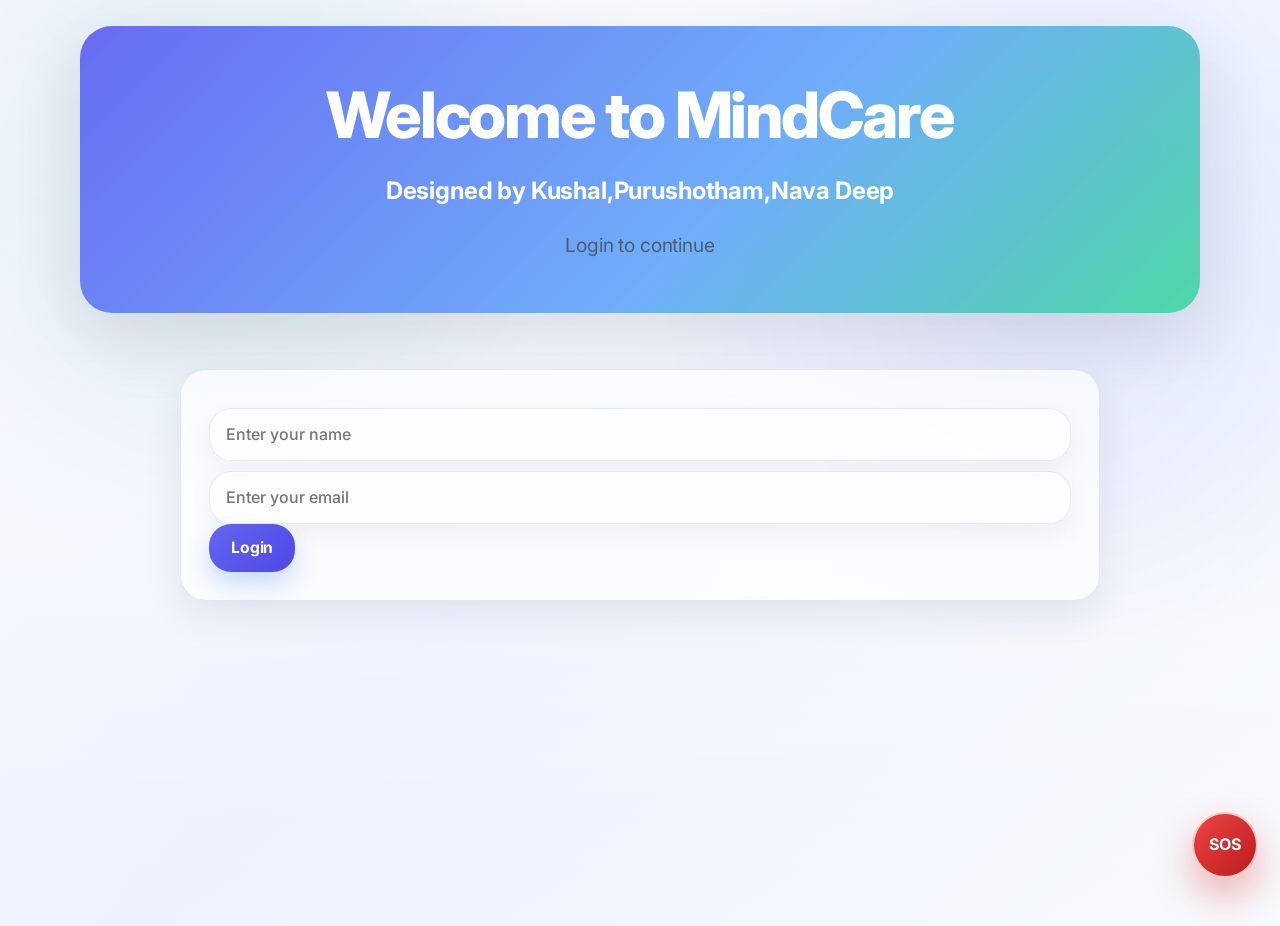
==== commit ffd73235: "esteregg" ====
--- a/index.html
+++ b/index.html
@@ -13,6 +13,7 @@
 
 <header>
     <h1>Welcome to MindCare</h1>
+    <h2>Designed by Kushal,Purushotham,Nava Deep</h2>
     <p>Login to continue</p>
 </header>
 
--- a/style.css
+++ b/style.css
@@ -1,1920 +1,1905 @@
-:root{
-    --bg:#F8FAFC;
-    --surface:#ffffff;
-    --surface-soft:rgba(255,255,255,0.72);
-    --text:#0F172A;
-    --muted:#475569;
-    --primary:#6366F1;
-    --primary-dark:#4F46E5;
-    --secondary:#60A5FA;
-    --accent:#34D399;
-    --danger:#EF4444;
-    --border:rgba(148,163,184,0.22);
-    --glass:rgba(255,255,255,0.68);
-    --glass-strong:rgba(255,255,255,0.82);
-    --radius-lg:32px;
-    --radius-md:26px;
-    --radius-sm:20px;
-    --shadow:0 24px 70px rgba(15,23,42,0.12);
-    --shadow-soft:0 14px 38px rgba(15,23,42,0.08);
-}
-
-*{
-    box-sizing:border-box;
-}
-
-body{
-    font-family:"Inter", Arial, sans-serif;
-    margin:0;
-    min-height:100vh;
-    color:var(--text);
+:root {
+    --bg: #F8FAFC;
+    --surface: #ffffff;
+    --surface-soft: rgba(255, 255, 255, 0.72);
+    --text: #0F172A;
+    --muted: #475569;
+    --primary: #6366F1;
+    --primary-dark: #4F46E5;
+    --secondary: #60A5FA;
+    --accent: #34D399;
+    --danger: #EF4444;
+    --border: rgba(148, 163, 184, 0.22);
+    --glass: rgba(255, 255, 255, 0.68);
+    --glass-strong: rgba(255, 255, 255, 0.82);
+    --radius-lg: 32px;
+    --radius-md: 26px;
+    --radius-sm: 20px;
+    --shadow: 0 24px 70px rgba(15, 23, 42, 0.12);
+    --shadow-soft: 0 14px 38px rgba(15, 23, 42, 0.08);
+}
+
+* {
+    box-sizing: border-box;
+}
+
+body {
+    font-family: "Inter", Arial, sans-serif;
+    margin: 0;
+    min-height: 100vh;
+    color: var(--text);
     background:
-        radial-gradient(circle at 8% 0%, rgba(99,102,241,0.14), transparent 34rem),
-        radial-gradient(circle at 100% 12%, rgba(96,165,250,0.14), transparent 32rem),
+        radial-gradient(circle at 8% 0%, rgba(99, 102, 241, 0.14), transparent 34rem),
+        radial-gradient(circle at 100% 12%, rgba(96, 165, 250, 0.14), transparent 32rem),
         linear-gradient(135deg, #F8FAFC 0%, #EEF2FF 48%, #F8FAFC 100%);
-    line-height:1.6;
-}
-
-header{
-    max-width:1120px;
-    margin:26px auto 0;
-    color:white;
-    text-align:center;
-    padding:52px 32px;
-    border-radius:var(--radius-lg);
-    background:linear-gradient(135deg, #6366F1 0%, #60A5FA 58%, #34D399 100%);
-    box-shadow:var(--shadow);
+    line-height: 1.6;
+}
+
+header {
+    max-width: 1120px;
+    margin: 26px auto 0;
+    color: white;
+    text-align: center;
+    padding: 52px 32px;
+    border-radius: var(--radius-lg);
+    background: linear-gradient(135deg, #6366F1 0%, #60A5FA 58%, #34D399 100%);
+    box-shadow: var(--shadow);
 }
 
 header h1,
 .hero h2,
 .question h2,
 .controls h2,
-.test-container > h2{
-    margin:0;
-    font-weight:700;
-    line-height:1.15;
-    letter-spacing:0;
-}
-
-header h1{
-    font-size:clamp(2.2rem, 5vw, 4rem);
-}
-
-header p{
-    max-width:720px;
-    margin:14px auto 0;
-    font-size:clamp(1rem, 2vw, 1.2rem);
-    font-weight:400;
-    opacity:0.92;
-}
-
-.navbar{
-    display:flex;
-    justify-content:flex-end;
-    align-items:center;
-    gap:12px;
-    position:fixed;
-    top:18px;
-    left:18px;
-    right:18px;
-    z-index:20;
-    pointer-events:none;
-}
-
-.navbar h2{
-    margin:0;
-}
-
-.navbar > div{
-    margin-right:auto;
-}
-
-.hero{
-    max-width:960px;
-    margin:0 auto;
-    text-align:center;
-    padding:48px 24px 28px;
-}
-
-.hero h2{
-    font-size:clamp(2rem, 6vw, 4.5rem);
-    color:#0f172a;
-}
-
-.hero p{
-    max-width:620px;
-    margin:16px auto 0;
-    color:var(--muted);
-    font-size:clamp(1rem, 2.2vw, 1.25rem);
-}
-
-.features{
-    display:grid;
-    grid-template-columns:repeat(auto-fit, minmax(210px, 1fr));
-    gap:22px;
-    max-width:1120px;
-    margin:0 auto;
-    padding:24px 24px 56px;
-}
-
-.features a{
-    min-height:118px;
-    display:flex;
-    align-items:center;
-    justify-content:center;
-    text-align:center;
-    text-decoration:none;
-    padding:24px;
-    color:var(--text);
-    background:linear-gradient(180deg, #ffffff 0%, #f9fbff 100%);
-    border:1px solid rgba(226,232,240,0.9);
-    border-radius:22px;
-    box-shadow:var(--shadow-soft);
-    font-size:1rem;
-    font-weight:600;
-    transition:transform 0.22s ease, box-shadow 0.22s ease, border-color 0.22s ease, color 0.22s ease;
-}
-
-.features a:hover{
-    color:var(--primary-dark);
-    border-color:rgba(59,130,246,0.35);
-    transform:translateY(-7px);
-    box-shadow:0 22px 48px rgba(37,99,235,0.16);
-}
-
-.home-dashboard{
-    width:min(1120px, calc(100% - 28px));
-    margin:0 auto;
-    padding:98px 0 56px;
+.test-container>h2 {
+    margin: 0;
+    font-weight: 700;
+    line-height: 1.15;
+    letter-spacing: 0;
+}
+
+header h1 {
+    font-size: clamp(2.2rem, 5vw, 4rem);
+}
+
+header p {
+    max-width: 720px;
+    margin: 14px auto 0;
+    font-size: clamp(1rem, 2vw, 1.2rem);
+    font-weight: 400;
+    opacity: 0.92;
+}
+
+.navbar {
+    display: flex;
+    justify-content: flex-end;
+    align-items: center;
+    gap: 12px;
+    position: fixed;
+    top: 18px;
+    left: 18px;
+    right: 18px;
+    z-index: 20;
+    pointer-events: none;
+}
+
+.navbar h2 {
+    margin: 0;
+}
+
+.navbar>div {
+    margin-right: auto;
+}
+
+.hero {
+    max-width: 960px;
+    margin: 0 auto;
+    text-align: center;
+    padding: 48px 24px 28px;
+}
+
+.hero h2 {
+    font-size: clamp(2rem, 6vw, 4.5rem);
+    color: #0f172a;
+}
+
+.hero p {
+    max-width: 620px;
+    margin: 16px auto 0;
+    color: var(--muted);
+    font-size: clamp(1rem, 2.2vw, 1.25rem);
+}
+
+.features {
+    display: grid;
+    grid-template-columns: repeat(auto-fit, minmax(210px, 1fr));
+    gap: 22px;
+    max-width: 1120px;
+    margin: 0 auto;
+    padding: 24px 24px 56px;
+}
+
+.features a {
+    min-height: 118px;
+    display: flex;
+    align-items: center;
+    justify-content: center;
+    text-align: center;
+    text-decoration: none;
+    padding: 24px;
+    color: var(--text);
+    background: linear-gradient(180deg, #ffffff 0%, #f9fbff 100%);
+    border: 1px solid rgba(226, 232, 240, 0.9);
+    border-radius: 22px;
+    box-shadow: var(--shadow-soft);
+    font-size: 1rem;
+    font-weight: 600;
+    transition: transform 0.22s ease, box-shadow 0.22s ease, border-color 0.22s ease, color 0.22s ease;
+}
+
+.features a:hover {
+    color: var(--primary-dark);
+    border-color: rgba(59, 130, 246, 0.35);
+    transform: translateY(-7px);
+    box-shadow: 0 22px 48px rgba(37, 99, 235, 0.16);
+}
+
+.home-dashboard {
+    width: min(1120px, calc(100% - 28px));
+    margin: 0 auto;
+    padding: 98px 0 56px;
 }
 
 .dashboard-hero,
 .mood-checkin,
-.dashboard-card{
-    border:1px solid rgba(255,255,255,0.68);
-    background:rgba(255,255,255,0.58);
-    box-shadow:0 22px 60px rgba(137,148,171,0.20);
-    backdrop-filter:blur(18px);
-    -webkit-backdrop-filter:blur(18px);
-}
-
-.dashboard-hero{
-    display:grid;
-    gap:22px;
-    padding:28px;
-    border-radius:34px;
+.dashboard-card {
+    border: 1px solid rgba(255, 255, 255, 0.68);
+    background: rgba(255, 255, 255, 0.58);
+    box-shadow: 0 22px 60px rgba(137, 148, 171, 0.20);
+    backdrop-filter: blur(18px);
+    -webkit-backdrop-filter: blur(18px);
+}
+
+.dashboard-hero {
+    display: grid;
+    gap: 22px;
+    padding: 28px;
+    border-radius: 34px;
     background:
-        linear-gradient(135deg, rgba(255,255,255,0.72), rgba(240,247,255,0.52)),
-        radial-gradient(circle at 12% 0%, rgba(250,207,232,0.74), transparent 18rem),
-        radial-gradient(circle at 100% 12%, rgba(188,232,226,0.82), transparent 17rem);
-}
-
-.eyebrow{
-    display:inline-flex;
-    align-items:center;
-    gap:8px;
-    color:#7c6fb0;
-    font-size:0.78rem;
-    font-weight:700;
-    text-transform:uppercase;
-    letter-spacing:0.08em;
-}
-
-.dashboard-hero h1{
-    margin:12px 0 0;
-    color:#243047;
-    font-size:clamp(2.25rem, 11vw, 4.7rem);
-    font-weight:700;
-    line-height:1.02;
-    letter-spacing:0;
-}
-
-.dashboard-hero p{
-    max-width:620px;
-    margin:16px 0 0;
-    color:#637086;
-    font-size:1rem;
-}
-
-.hero-score-card{
-    display:flex;
-    flex-direction:column;
-    justify-content:center;
-    min-height:170px;
-    padding:24px;
-    color:#263047;
-    text-decoration:none;
-    border:1px solid rgba(255,255,255,0.72);
-    border-radius:28px;
-    background:linear-gradient(145deg, rgba(255,255,255,0.86), rgba(235,246,255,0.58));
-    box-shadow:inset 0 1px 0 rgba(255,255,255,0.74), 0 18px 42px rgba(103,116,145,0.14);
-    transition:transform 0.22s ease, box-shadow 0.22s ease;
+        linear-gradient(135deg, rgba(255, 255, 255, 0.72), rgba(240, 247, 255, 0.52)),
+        radial-gradient(circle at 12% 0%, rgba(250, 207, 232, 0.74), transparent 18rem),
+        radial-gradient(circle at 100% 12%, rgba(188, 232, 226, 0.82), transparent 17rem);
+}
+
+.eyebrow {
+    display: inline-flex;
+    align-items: center;
+    gap: 8px;
+    color: #7c6fb0;
+    font-size: 0.78rem;
+    font-weight: 700;
+    text-transform: uppercase;
+    letter-spacing: 0.08em;
+}
+
+.dashboard-hero h1 {
+    margin: 12px 0 0;
+    color: #243047;
+    font-size: clamp(2.25rem, 11vw, 4.7rem);
+    font-weight: 700;
+    line-height: 1.02;
+    letter-spacing: 0;
+}
+
+.dashboard-hero p {
+    max-width: 620px;
+    margin: 16px 0 0;
+    color: #637086;
+    font-size: 1rem;
+}
+
+.hero-score-card {
+    display: flex;
+    flex-direction: column;
+    justify-content: center;
+    min-height: 170px;
+    padding: 24px;
+    color: #263047;
+    text-decoration: none;
+    border: 1px solid rgba(255, 255, 255, 0.72);
+    border-radius: 28px;
+    background: linear-gradient(145deg, rgba(255, 255, 255, 0.86), rgba(235, 246, 255, 0.58));
+    box-shadow: inset 0 1px 0 rgba(255, 255, 255, 0.74), 0 18px 42px rgba(103, 116, 145, 0.14);
+    transition: transform 0.22s ease, box-shadow 0.22s ease;
 }
 
 .hero-score-card span,
-.hero-score-card small{
-    color:#6f7b91;
-    font-weight:600;
-}
-
-.hero-score-card strong{
-    margin:6px 0;
-    color:#6d7df0;
-    font-size:4rem;
-    line-height:1;
-}
-
-.quote-card{
-    position:relative;
-    overflow:hidden;
-    display:grid;
-    grid-template-columns:auto 1fr;
-    gap:18px;
-    align-items:start;
-    margin-top:20px;
-    padding:24px;
-    border:1px solid rgba(255,255,255,0.72);
-    border-radius:28px;
+.hero-score-card small {
+    color: #6f7b91;
+    font-weight: 600;
+}
+
+.hero-score-card strong {
+    margin: 6px 0;
+    color: #6d7df0;
+    font-size: 4rem;
+    line-height: 1;
+}
+
+.quote-card {
+    position: relative;
+    overflow: hidden;
+    display: grid;
+    grid-template-columns: auto 1fr;
+    gap: 18px;
+    align-items: start;
+    margin-top: 20px;
+    padding: 24px;
+    border: 1px solid rgba(255, 255, 255, 0.72);
+    border-radius: 28px;
     background:
-        radial-gradient(circle at 100% 0%, rgba(196,181,253,0.48), transparent 13rem),
-        rgba(255,255,255,0.64);
-    box-shadow:0 22px 56px rgba(137,148,171,0.18);
-    backdrop-filter:blur(18px);
-    -webkit-backdrop-filter:blur(18px);
-}
-
-.quote-mark{
-    display:grid;
-    place-items:center;
-    width:58px;
-    height:58px;
-    color:#8b5cf6;
-    border-radius:22px;
-    background:rgba(255,255,255,0.64);
-    box-shadow:inset 0 1px 0 rgba(255,255,255,0.76);
-    font-size:3.4rem;
-    font-weight:700;
-    line-height:1;
-}
-
-.quote-card blockquote{
-    margin:10px 0 0;
-    color:#273049;
-    font-size:clamp(1.35rem, 4vw, 2rem);
-    font-weight:700;
-    line-height:1.25;
-}
-
-.quote-card p{
-    margin:12px 0 0;
-    color:#6b768a;
-    font-size:0.92rem;
-    font-weight:600;
-}
-
-.mood-checkin{
-    margin-top:20px;
-    padding:22px;
-    border-radius:30px;
-}
-
-.section-heading{
-    display:flex;
-    align-items:flex-end;
-    justify-content:space-between;
-    gap:16px;
-    margin-bottom:16px;
-}
-
-.section-heading h2{
-    margin:0;
-    color:#243047;
-    font-size:1.35rem;
-    line-height:1.2;
-}
-
-.section-heading a{
-    color:#7c6fb0;
-    font-size:0.86rem;
-    font-weight:700;
-    text-decoration:none;
-}
-
-.mood-grid{
-    display:grid;
-    grid-template-columns:repeat(2, minmax(0, 1fr));
-    gap:12px;
+        radial-gradient(circle at 100% 0%, rgba(196, 181, 253, 0.48), transparent 13rem),
+        rgba(255, 255, 255, 0.64);
+    box-shadow: 0 22px 56px rgba(137, 148, 171, 0.18);
+    backdrop-filter: blur(18px);
+    -webkit-backdrop-filter: blur(18px);
+}
+
+.quote-mark {
+    display: grid;
+    place-items: center;
+    width: 58px;
+    height: 58px;
+    color: #8b5cf6;
+    border-radius: 22px;
+    background: rgba(255, 255, 255, 0.64);
+    box-shadow: inset 0 1px 0 rgba(255, 255, 255, 0.76);
+    font-size: 3.4rem;
+    font-weight: 700;
+    line-height: 1;
+}
+
+.quote-card blockquote {
+    margin: 10px 0 0;
+    color: #273049;
+    font-size: clamp(1.35rem, 4vw, 2rem);
+    font-weight: 700;
+    line-height: 1.25;
+}
+
+.quote-card p {
+    margin: 12px 0 0;
+    color: #6b768a;
+    font-size: 0.92rem;
+    font-weight: 600;
+}
+
+.mood-checkin {
+    margin-top: 20px;
+    padding: 22px;
+    border-radius: 30px;
+}
+
+.section-heading {
+    display: flex;
+    align-items: flex-end;
+    justify-content: space-between;
+    gap: 16px;
+    margin-bottom: 16px;
+}
+
+.section-heading h2 {
+    margin: 0;
+    color: #243047;
+    font-size: 1.35rem;
+    line-height: 1.2;
+}
+
+.section-heading a {
+    color: #7c6fb0;
+    font-size: 0.86rem;
+    font-weight: 700;
+    text-decoration: none;
+}
+
+.mood-grid {
+    display: grid;
+    grid-template-columns: repeat(2, minmax(0, 1fr));
+    gap: 12px;
 }
 
 .mood-card,
-.dashboard-card{
-    color:#263047;
-    text-decoration:none;
-    transition:transform 0.22s ease, box-shadow 0.22s ease, border-color 0.22s ease;
-}
-
-.mood-card{
-    display:flex;
-    align-items:center;
-    gap:12px;
-    min-height:82px;
-    padding:16px;
-    border:1px solid rgba(255,255,255,0.72);
-    border-radius:24px;
-    box-shadow:0 14px 32px rgba(122,132,158,0.15);
-}
-
-.mood-card span{
-    display:grid;
-    place-items:center;
-    width:46px;
-    height:46px;
-    border-radius:50%;
-    background:rgba(255,255,255,0.55);
-    font-size:1.55rem;
-}
-
-.mood-card strong{
-    font-size:0.95rem;
-}
-
-.mood-card.happy{
-    background:linear-gradient(135deg, #dff7d7, #f7f1bd);
-}
-
-.mood-card.calm{
-    background:linear-gradient(135deg, #d9f3f0, #dfe8ff);
-}
-
-.mood-card.sad{
-    background:linear-gradient(135deg, #e8e0ff, #f7e4f0);
-}
-
-.mood-card.stressed{
-    background:linear-gradient(135deg, #ffdcd4, #ffeebd);
-}
-
-.dashboard-grid{
-    display:grid;
-    grid-template-columns:1fr;
-    gap:16px;
-    margin-top:20px;
-}
-
-.dashboard-card{
-    display:flex;
-    align-items:center;
-    gap:16px;
-    min-height:132px;
-    padding:20px;
-    border-radius:28px;
+.dashboard-card {
+    color: #263047;
+    text-decoration: none;
+    transition: transform 0.22s ease, box-shadow 0.22s ease, border-color 0.22s ease;
+}
+
+.mood-card {
+    display: flex;
+    align-items: center;
+    gap: 12px;
+    min-height: 82px;
+    padding: 16px;
+    border: 1px solid rgba(255, 255, 255, 0.72);
+    border-radius: 24px;
+    box-shadow: 0 14px 32px rgba(122, 132, 158, 0.15);
+}
+
+.mood-card span {
+    display: grid;
+    place-items: center;
+    width: 46px;
+    height: 46px;
+    border-radius: 50%;
+    background: rgba(255, 255, 255, 0.55);
+    font-size: 1.55rem;
+}
+
+.mood-card strong {
+    font-size: 0.95rem;
+}
+
+.mood-card.happy {
+    background: linear-gradient(135deg, #dff7d7, #f7f1bd);
+}
+
+.mood-card.calm {
+    background: linear-gradient(135deg, #d9f3f0, #dfe8ff);
+}
+
+.mood-card.sad {
+    background: linear-gradient(135deg, #e8e0ff, #f7e4f0);
+}
+
+.mood-card.stressed {
+    background: linear-gradient(135deg, #ffdcd4, #ffeebd);
+}
+
+.dashboard-grid {
+    display: grid;
+    grid-template-columns: 1fr;
+    gap: 16px;
+    margin-top: 20px;
+}
+
+.dashboard-card {
+    display: flex;
+    align-items: center;
+    gap: 16px;
+    min-height: 132px;
+    padding: 20px;
+    border-radius: 28px;
 }
 
 .dashboard-card:hover,
 .mood-card:hover,
-.hero-score-card:hover{
-    transform:translateY(-5px);
-    box-shadow:0 28px 70px rgba(97,111,140,0.24);
-}
-
-.dashboard-card h2{
-    margin:0;
-    color:#243047;
-    font-size:1.18rem;
-    line-height:1.2;
-}
-
-.dashboard-card p{
-    margin:8px 0 0;
-    color:#6b768a;
-    font-size:0.92rem;
-    line-height:1.45;
-}
-
-.card-icon{
-    display:grid;
-    place-items:center;
-    flex:0 0 58px;
-    width:58px;
-    height:58px;
-    border-radius:22px;
-    background:rgba(255,255,255,0.62);
-    box-shadow:inset 0 1px 0 rgba(255,255,255,0.7);
-    font-size:1.55rem;
-}
-
-.breathing-card{
-    background:linear-gradient(135deg, rgba(211,245,242,0.88), rgba(233,239,255,0.72));
-}
-
-.journal-card-home{
-    background:linear-gradient(135deg, rgba(255,228,237,0.88), rgba(237,229,255,0.72));
-}
-
-.chatbot-card{
-    background:linear-gradient(135deg, rgba(224,243,255,0.9), rgba(240,231,255,0.72));
-}
-
-.emergency-card{
-    background:linear-gradient(135deg, rgba(255,218,213,0.9), rgba(255,239,200,0.76));
-}
-
-.analytics-card{
-    display:grid;
-    grid-template-columns:1fr;
-    align-items:end;
-    background:linear-gradient(135deg, rgba(255,255,255,0.7), rgba(226,246,237,0.72));
-}
-
-.mini-chart{
-    display:flex;
-    align-items:end;
-    gap:9px;
-    height:92px;
-    margin-top:14px;
-    padding:14px 12px;
-    border-radius:22px;
-    background:rgba(255,255,255,0.48);
-}
-
-.mini-chart span{
-    flex:1;
-    min-width:14px;
-    border-radius:999px 999px 8px 8px;
-    background:linear-gradient(180deg, #a78bfa, #7dd3fc);
-}
-
-.score-card{
-    background:linear-gradient(135deg, rgba(232,247,220,0.9), rgba(226,241,255,0.74));
-}
-
-.focus-timer-card{
-    background:linear-gradient(135deg, rgba(237,233,254,0.92), rgba(224,242,254,0.78));
-}
-
-.mood-calendar-card{
-    background:linear-gradient(135deg, rgba(255,228,237,0.9), rgba(219,234,254,0.78));
-}
-
-.score-ring{
-    display:grid;
-    place-items:center;
-    flex:0 0 70px;
-    width:70px;
-    height:70px;
-    color:#15803d;
-    border-radius:50%;
+.hero-score-card:hover {
+    transform: translateY(-5px);
+    box-shadow: 0 28px 70px rgba(97, 111, 140, 0.24);
+}
+
+.dashboard-card h2 {
+    margin: 0;
+    color: #243047;
+    font-size: 1.18rem;
+    line-height: 1.2;
+}
+
+.dashboard-card p {
+    margin: 8px 0 0;
+    color: #6b768a;
+    font-size: 0.92rem;
+    line-height: 1.45;
+}
+
+.card-icon {
+    display: grid;
+    place-items: center;
+    flex: 0 0 58px;
+    width: 58px;
+    height: 58px;
+    border-radius: 22px;
+    background: rgba(255, 255, 255, 0.62);
+    box-shadow: inset 0 1px 0 rgba(255, 255, 255, 0.7);
+    font-size: 1.55rem;
+}
+
+.breathing-card {
+    background: linear-gradient(135deg, rgba(211, 245, 242, 0.88), rgba(233, 239, 255, 0.72));
+}
+
+.journal-card-home {
+    background: linear-gradient(135deg, rgba(255, 228, 237, 0.88), rgba(237, 229, 255, 0.72));
+}
+
+.chatbot-card {
+    background: linear-gradient(135deg, rgba(224, 243, 255, 0.9), rgba(240, 231, 255, 0.72));
+}
+
+.emergency-card {
+    background: linear-gradient(135deg, rgba(255, 218, 213, 0.9), rgba(255, 239, 200, 0.76));
+}
+
+.analytics-card {
+    display: grid;
+    grid-template-columns: 1fr;
+    align-items: end;
+    background: linear-gradient(135deg, rgba(255, 255, 255, 0.7), rgba(226, 246, 237, 0.72));
+}
+
+.mini-chart {
+    display: flex;
+    align-items: end;
+    gap: 9px;
+    height: 92px;
+    margin-top: 14px;
+    padding: 14px 12px;
+    border-radius: 22px;
+    background: rgba(255, 255, 255, 0.48);
+}
+
+.mini-chart span {
+    flex: 1;
+    min-width: 14px;
+    border-radius: 999px 999px 8px 8px;
+    background: linear-gradient(180deg, #a78bfa, #7dd3fc);
+}
+
+.score-card {
+    background: linear-gradient(135deg, rgba(232, 247, 220, 0.9), rgba(226, 241, 255, 0.74));
+}
+
+.focus-timer-card {
+    background: linear-gradient(135deg, rgba(237, 233, 254, 0.92), rgba(224, 242, 254, 0.78));
+}
+
+.mood-calendar-card {
+    background: linear-gradient(135deg, rgba(255, 228, 237, 0.9), rgba(219, 234, 254, 0.78));
+}
+
+.score-ring {
+    display: grid;
+    place-items: center;
+    flex: 0 0 70px;
+    width: 70px;
+    height: 70px;
+    color: #15803d;
+    border-radius: 50%;
     background:
-        radial-gradient(circle at center, rgba(255,255,255,0.88) 0 54%, transparent 55%),
-        conic-gradient(#86efac 0 78%, rgba(255,255,255,0.48) 78% 100%);
-    font-size:0.9rem;
-    font-weight:700;
-}
-
-.test-container{
-    width:min(920px, calc(100% - 40px));
-    margin:0 auto;
-    padding:36px 0 56px;
-}
-
-.test-container > h2{
-    margin:28px 0 16px;
-    font-size:1.45rem;
-}
-
-.question{
-    background:rgba(255,255,255,0.94);
-    margin:20px 0;
-    padding:28px;
-    border:1px solid rgba(226,232,240,0.86);
-    border-radius:24px;
-    box-shadow:var(--shadow-soft);
-    transition:transform 0.22s ease, box-shadow 0.22s ease, border-color 0.22s ease;
-}
-
-.question:hover{
-    transform:translateY(-3px);
-    border-color:rgba(59,130,246,0.24);
-    box-shadow:var(--shadow);
-}
-
-.question p{
-    margin:0 0 10px;
-    color:var(--text);
-    font-weight:500;
-}
-
-.question h2{
-    margin-bottom:14px;
-    font-size:1.3rem;
-}
-
-.wellness-score-card{
-    display:grid;
-    grid-template-columns:1fr;
-    gap:22px;
-    align-items:center;
+        radial-gradient(circle at center, rgba(255, 255, 255, 0.88) 0 54%, transparent 55%),
+        conic-gradient(#86efac 0 78%, rgba(255, 255, 255, 0.48) 78% 100%);
+    font-size: 0.9rem;
+    font-weight: 700;
+}
+
+.test-container {
+    width: min(920px, calc(100% - 40px));
+    margin: 0 auto;
+    padding: 36px 0 56px;
+}
+
+.test-container>h2 {
+    margin: 28px 0 16px;
+    font-size: 1.45rem;
+}
+
+.question {
+    background: rgba(255, 255, 255, 0.94);
+    margin: 20px 0;
+    padding: 28px;
+    border: 1px solid rgba(226, 232, 240, 0.86);
+    border-radius: 24px;
+    box-shadow: var(--shadow-soft);
+    transition: transform 0.22s ease, box-shadow 0.22s ease, border-color 0.22s ease;
+}
+
+.question:hover {
+    transform: translateY(-3px);
+    border-color: rgba(59, 130, 246, 0.24);
+    box-shadow: var(--shadow);
+}
+
+.question p {
+    margin: 0 0 10px;
+    color: var(--text);
+    font-weight: 500;
+}
+
+.question h2 {
+    margin-bottom: 14px;
+    font-size: 1.3rem;
+}
+
+.wellness-score-card {
+    display: grid;
+    grid-template-columns: 1fr;
+    gap: 22px;
+    align-items: center;
     background:
-        radial-gradient(circle at 12% 0%, rgba(237,233,254,0.9), transparent 16rem),
-        radial-gradient(circle at 100% 15%, rgba(204,251,241,0.72), transparent 14rem),
-        rgba(255,255,255,0.94);
-}
-
-.wellness-score-ring{
-    --score:0deg;
-    --score-color:#8b5cf6;
-    display:grid;
-    place-items:center;
-    width:170px;
-    height:170px;
-    margin:0 auto;
-    border-radius:50%;
+        radial-gradient(circle at 12% 0%, rgba(237, 233, 254, 0.9), transparent 16rem),
+        radial-gradient(circle at 100% 15%, rgba(204, 251, 241, 0.72), transparent 14rem),
+        rgba(255, 255, 255, 0.94);
+}
+
+.wellness-score-ring {
+    --score: 0deg;
+    --score-color: #8b5cf6;
+    display: grid;
+    place-items: center;
+    width: 170px;
+    height: 170px;
+    margin: 0 auto;
+    border-radius: 50%;
     background:
-        radial-gradient(circle at center, rgba(255,255,255,0.98) 0 58%, transparent 59%),
-        conic-gradient(var(--score-color) var(--score), rgba(226,232,240,0.88) 0deg);
-    box-shadow:0 22px 50px rgba(124,58,237,0.16);
-    transition:background 0.4s ease, box-shadow 0.4s ease;
-}
-
-.wellness-score-ring span{
-    color:#273049;
-    font-size:2.35rem;
-    font-weight:700;
-    line-height:1;
-}
-
-.wellness-score-ring.high{
-    --score-color:#14b8a6;
-}
-
-.wellness-score-ring.medium{
-    --score-color:#8b5cf6;
-}
-
-.wellness-score-ring.low{
-    --score-color:#f97316;
-}
-
-.wellness-score-content h2{
-    margin:8px 0 0;
-    color:#243047;
-    font-size:1.6rem;
-}
-
-.wellness-score-content p{
-    margin:10px 0 0;
-    color:#64748b;
-}
-
-.wellness-metrics{
-    display:grid;
-    grid-template-columns:1fr;
-    gap:14px;
-    margin:20px 0;
-}
-
-.wellness-metric{
-    padding:20px;
-    border:1px solid rgba(255,255,255,0.72);
-    border-radius:22px;
-    background:rgba(255,255,255,0.7);
-    box-shadow:0 14px 34px rgba(111,124,154,0.12);
-}
-
-.wellness-metric small{
-    display:block;
-    color:#7c6fb0;
-    font-size:0.76rem;
-    font-weight:700;
-    text-transform:uppercase;
-    letter-spacing:0.06em;
-}
-
-.wellness-metric strong{
-    display:block;
-    margin-top:8px;
-    color:#273049;
-    font-size:1.15rem;
-}
-
-.streak-grid{
-    display:grid;
-    grid-template-columns:1fr;
-    gap:14px;
-    margin:20px 0;
-}
-
-.streak-card{
-    position:relative;
-    overflow:hidden;
-    padding:22px;
-    border:1px solid rgba(255,255,255,0.72);
-    border-radius:24px;
+        radial-gradient(circle at center, rgba(255, 255, 255, 0.98) 0 58%, transparent 59%),
+        conic-gradient(var(--score-color) var(--score), rgba(226, 232, 240, 0.88) 0deg);
+    box-shadow: 0 22px 50px rgba(124, 58, 237, 0.16);
+    transition: background 0.4s ease, box-shadow 0.4s ease;
+}
+
+.wellness-score-ring span {
+    color: #273049;
+    font-size: 2.35rem;
+    font-weight: 700;
+    line-height: 1;
+}
+
+.wellness-score-ring.high {
+    --score-color: #14b8a6;
+}
+
+.wellness-score-ring.medium {
+    --score-color: #8b5cf6;
+}
+
+.wellness-score-ring.low {
+    --score-color: #f97316;
+}
+
+.wellness-score-content h2 {
+    margin: 8px 0 0;
+    color: #243047;
+    font-size: 1.6rem;
+}
+
+.wellness-score-content p {
+    margin: 10px 0 0;
+    color: #64748b;
+}
+
+.wellness-metrics {
+    display: grid;
+    grid-template-columns: 1fr;
+    gap: 14px;
+    margin: 20px 0;
+}
+
+.wellness-metric {
+    padding: 20px;
+    border: 1px solid rgba(255, 255, 255, 0.72);
+    border-radius: 22px;
+    background: rgba(255, 255, 255, 0.7);
+    box-shadow: 0 14px 34px rgba(111, 124, 154, 0.12);
+}
+
+.wellness-metric small {
+    display: block;
+    color: #7c6fb0;
+    font-size: 0.76rem;
+    font-weight: 700;
+    text-transform: uppercase;
+    letter-spacing: 0.06em;
+}
+
+.wellness-metric strong {
+    display: block;
+    margin-top: 8px;
+    color: #273049;
+    font-size: 1.15rem;
+}
+
+.streak-grid {
+    display: grid;
+    grid-template-columns: 1fr;
+    gap: 14px;
+    margin: 20px 0;
+}
+
+.streak-card {
+    position: relative;
+    overflow: hidden;
+    padding: 22px;
+    border: 1px solid rgba(255, 255, 255, 0.72);
+    border-radius: 24px;
     background:
-        radial-gradient(circle at 100% 0%, rgba(254,215,170,0.46), transparent 9rem),
-        rgba(255,255,255,0.74);
-    box-shadow:0 16px 38px rgba(111,124,154,0.13);
-}
-
-.streak-icon{
-    display:grid;
-    place-items:center;
-    width:46px;
-    height:46px;
-    margin-bottom:14px;
-    border-radius:18px;
-    background:rgba(255,247,237,0.86);
-    box-shadow:inset 0 1px 0 rgba(255,255,255,0.74);
-    font-size:1.35rem;
-}
-
-.streak-card small{
-    display:block;
-    color:#7c6fb0;
-    font-size:0.76rem;
-    font-weight:700;
-    text-transform:uppercase;
-    letter-spacing:0.06em;
-}
-
-.streak-card strong{
-    display:block;
-    margin-top:8px;
-    color:#273049;
-    font-size:1.45rem;
-    line-height:1.1;
-}
-
-.streak-badges{
-    display:flex;
-    flex-wrap:wrap;
-    gap:8px;
-    margin-top:16px;
-}
-
-.streak-badges span{
-    padding:7px 10px;
-    color:#8a95a8;
-    background:rgba(255,255,255,0.62);
-    border:1px solid rgba(226,232,240,0.76);
-    border-radius:999px;
-    font-size:0.76rem;
-    font-weight:700;
-}
-
-.streak-badges span.active{
-    color:#9a3412;
-    background:linear-gradient(135deg, #fed7aa, #fef3c7);
-    border-color:rgba(251,146,60,0.36);
-    box-shadow:0 8px 18px rgba(251,146,60,0.16);
+        radial-gradient(circle at 100% 0%, rgba(254, 215, 170, 0.46), transparent 9rem),
+        rgba(255, 255, 255, 0.74);
+    box-shadow: 0 16px 38px rgba(111, 124, 154, 0.13);
+}
+
+.streak-icon {
+    display: grid;
+    place-items: center;
+    width: 46px;
+    height: 46px;
+    margin-bottom: 14px;
+    border-radius: 18px;
+    background: rgba(255, 247, 237, 0.86);
+    box-shadow: inset 0 1px 0 rgba(255, 255, 255, 0.74);
+    font-size: 1.35rem;
+}
+
+.streak-card small {
+    display: block;
+    color: #7c6fb0;
+    font-size: 0.76rem;
+    font-weight: 700;
+    text-transform: uppercase;
+    letter-spacing: 0.06em;
+}
+
+.streak-card strong {
+    display: block;
+    margin-top: 8px;
+    color: #273049;
+    font-size: 1.45rem;
+    line-height: 1.1;
+}
+
+.streak-badges {
+    display: flex;
+    flex-wrap: wrap;
+    gap: 8px;
+    margin-top: 16px;
+}
+
+.streak-badges span {
+    padding: 7px 10px;
+    color: #8a95a8;
+    background: rgba(255, 255, 255, 0.62);
+    border: 1px solid rgba(226, 232, 240, 0.76);
+    border-radius: 999px;
+    font-size: 0.76rem;
+    font-weight: 700;
+}
+
+.streak-badges span.active {
+    color: #9a3412;
+    background: linear-gradient(135deg, #fed7aa, #fef3c7);
+    border-color: rgba(251, 146, 60, 0.36);
+    box-shadow: 0 8px 18px rgba(251, 146, 60, 0.16);
 }
 
 select,
 input,
-textarea{
-    width:100%;
-    margin-top:10px;
-    padding:14px 16px;
-    color:var(--text);
-    background:var(--surface-soft);
-    border:1px solid var(--border);
-    border-radius:14px;
-    font:500 1rem/1.45 "Inter", Arial, sans-serif;
-    outline:none;
-    transition:border-color 0.2s ease, box-shadow 0.2s ease, background 0.2s ease;
+textarea {
+    width: 100%;
+    margin-top: 10px;
+    padding: 14px 16px;
+    color: var(--text);
+    background: var(--surface-soft);
+    border: 1px solid var(--border);
+    border-radius: 14px;
+    font: 500 1rem/1.45 "Inter", Arial, sans-serif;
+    outline: none;
+    transition: border-color 0.2s ease, box-shadow 0.2s ease, background 0.2s ease;
 }
 
 select:focus,
 input:focus,
-textarea:focus{
-    background:#ffffff;
-    border-color:var(--primary);
-    box-shadow:0 0 0 4px rgba(59,130,246,0.14);
+textarea:focus {
+    background: #ffffff;
+    border-color: var(--primary);
+    box-shadow: 0 0 0 4px rgba(59, 130, 246, 0.14);
 }
 
 button,
-#callButton{
-    display:inline-flex;
-    align-items:center;
-    justify-content:center;
-    min-height:48px;
-    padding:13px 22px;
-    border:none;
-    border-radius:999px;
-    color:white;
-    background:linear-gradient(135deg, var(--primary), var(--primary-dark));
-    box-shadow:0 12px 24px rgba(37,99,235,0.24);
-    cursor:pointer;
-    font:700 0.98rem/1 "Inter", Arial, sans-serif;
-    letter-spacing:0;
-    text-decoration:none;
-    transition:transform 0.18s ease, box-shadow 0.18s ease, filter 0.18s ease;
+#callButton {
+    display: inline-flex;
+    align-items: center;
+    justify-content: center;
+    min-height: 48px;
+    padding: 13px 22px;
+    border: none;
+    border-radius: 999px;
+    color: white;
+    background: linear-gradient(135deg, var(--primary), var(--primary-dark));
+    box-shadow: 0 12px 24px rgba(37, 99, 235, 0.24);
+    cursor: pointer;
+    font: 700 0.98rem/1 "Inter", Arial, sans-serif;
+    letter-spacing: 0;
+    text-decoration: none;
+    transition: transform 0.18s ease, box-shadow 0.18s ease, filter 0.18s ease;
 }
 
 button:hover,
-#callButton:hover{
-    transform:translateY(-2px);
-    box-shadow:0 16px 28px rgba(37,99,235,0.30);
-    filter:saturate(1.04);
+#callButton:hover {
+    transform: translateY(-2px);
+    box-shadow: 0 16px 28px rgba(37, 99, 235, 0.30);
+    filter: saturate(1.04);
 }
 
 button:active,
-#callButton:active{
-    transform:translateY(0);
-}
-
-.navbar button{
-    pointer-events:auto;
-}
-
-.theme-toggle{
-    position:fixed;
-    top:18px;
-    left:18px;
-    width:58px;
-    height:58px;
-    min-width:58px;
-    min-height:58px;
-    padding:0;
-    border:1px solid rgba(255,255,255,0.42);
-    border-radius:50%;
-    color:#1d4ed8;
-    background:rgba(255,255,255,0.58);
-    box-shadow:0 18px 36px rgba(15,23,42,0.16);
-    backdrop-filter:blur(16px);
-    -webkit-backdrop-filter:blur(16px);
-    transition:transform 0.22s ease, box-shadow 0.28s ease, filter 0.22s ease, background 0.28s ease;
-}
-
-.theme-toggle:hover{
-    transform:translateY(-2px) rotate(8deg);
-    box-shadow:0 22px 42px rgba(37,99,235,0.20);
-}
-
-.theme-toggle:active{
-    transform:translateY(0) scale(0.92) rotate(8deg);
-}
-
-.theme-icon{
-    display:grid;
-    place-items:center;
-    width:100%;
-    height:100%;
-    font-size:1.45rem;
-    line-height:1;
-    transition:transform 0.5s cubic-bezier(0.22, 1, 0.36, 1), color 0.25s ease;
-}
-
-.theme-icon::before{
-    content:"\263E";
-}
-
-.dark-mode .theme-icon{
-    transform:rotate(180deg);
-    color:#facc15;
-}
-
-.dark-mode .theme-icon::before{
-    content:"\2600";
-}
-
-.navbar button:not(.theme-toggle){
-    position:fixed;
-    top:18px;
-    right:18px;
-    min-width:auto;
-    padding:13px 22px;
-}
-
-textarea{
-    min-height:180px;
-    resize:vertical;
-}
-
-ul{
-    list-style:none;
-    padding:0;
-    margin:0;
+#callButton:active {
+    transform: translateY(0);
+}
+
+.navbar button {
+    pointer-events: auto;
+}
+
+.theme-toggle {
+    position: fixed;
+    top: 18px;
+    left: 18px;
+    width: 58px;
+    height: 58px;
+    min-width: 58px;
+    min-height: 58px;
+    padding: 0;
+    border: 1px solid rgba(255, 255, 255, 0.42);
+    border-radius: 50%;
+    color: #1d4ed8;
+    background: rgba(255, 255, 255, 0.58);
+    box-shadow: 0 18px 36px rgba(15, 23, 42, 0.16);
+    backdrop-filter: blur(16px);
+    -webkit-backdrop-filter: blur(16px);
+    transition: transform 0.22s ease, box-shadow 0.28s ease, filter 0.22s ease, background 0.28s ease;
+}
+
+.theme-toggle:hover {
+    transform: translateY(-2px) rotate(8deg);
+    box-shadow: 0 22px 42px rgba(37, 99, 235, 0.20);
+}
+
+.theme-toggle:active {
+    transform: translateY(0) scale(0.92) rotate(8deg);
+}
+
+.theme-icon {
+    display: grid;
+    place-items: center;
+    width: 100%;
+    height: 100%;
+    font-size: 1.45rem;
+    line-height: 1;
+    transition: transform 0.5s cubic-bezier(0.22, 1, 0.36, 1), color 0.25s ease;
+}
+
+.theme-icon::before {
+    content: "\263E";
+}
+
+.dark-mode .theme-icon {
+    transform: rotate(180deg);
+    color: #facc15;
+}
+
+.dark-mode .theme-icon::before {
+    content: "\2600";
+}
+
+.navbar button:not(.theme-toggle) {
+    position: fixed;
+    top: 18px;
+    right: 18px;
+    min-width: auto;
+    padding: 13px 22px;
+}
+
+textarea {
+    min-height: 180px;
+    resize: vertical;
+}
+
+ul {
+    list-style: none;
+    padding: 0;
+    margin: 0;
 }
 
 li,
-.journal-card{
-    background:var(--surface);
-    margin:14px 0;
-    padding:18px 20px;
-    border:1px solid rgba(226,232,240,0.86);
-    border-radius:18px;
-    box-shadow:0 8px 24px rgba(15,23,42,0.07);
-}
-
-.breathing-container{
-    display:flex;
-    justify-content:center;
-    align-items:center;
-    min-height:54vh;
-    padding:34px 20px;
-}
-
-.circle{
-    width:min(260px, 64vw);
-    height:min(260px, 64vw);
-    background:linear-gradient(180deg, #ffffff, #f2fbff);
-    border:1px solid rgba(226,232,240,0.9);
-    border-radius:50%;
-    display:flex;
-    justify-content:center;
-    align-items:center;
-    box-shadow:0 24px 60px rgba(20,184,166,0.22);
-    transition:all 4s ease-in-out;
-}
-
-.circle p{
-    margin:0;
-    color:var(--primary-dark);
-    font-weight:700;
-    font-size:1.2rem;
-}
-
-.circle.grow{
-    transform:scale(1.35);
-}
-
-.controls{
-    text-align:center;
-    margin:0 auto 42px;
-    padding:0 20px;
-}
-
-.controls h2{
-    margin-bottom:18px;
-    color:var(--text);
-}
-
-#callButton{
-    margin-top:10px;
-}
-
-.chat-box{
-    height:360px;
-    overflow-y:auto;
-    background:rgba(255,255,255,0.94);
-    padding:22px;
-    border:1px solid rgba(226,232,240,0.86);
-    border-radius:22px;
-    box-shadow:var(--shadow-soft);
-    margin-bottom:20px;
-}
-
-.chatbot-page{
-    width:min(880px, calc(100% - 28px));
-    min-height:100vh;
-    margin:0 auto;
-    padding:92px 0 110px;
-}
-
-.chatbot-shell{
-    display:flex;
-    flex-direction:column;
-    min-height:calc(100vh - 214px);
-    padding:22px;
-    border:1px solid rgba(255,255,255,0.72);
-    border-radius:34px;
+.journal-card {
+    background: var(--surface);
+    margin: 14px 0;
+    padding: 18px 20px;
+    border: 1px solid rgba(226, 232, 240, 0.86);
+    border-radius: 18px;
+    box-shadow: 0 8px 24px rgba(15, 23, 42, 0.07);
+}
+
+.breathing-container {
+    position: relative;
+    width: 280px;
+    height: 280px;
+    display: flex;
+    justify-content: center;
+    align-items: center;
+    margin: 30px auto;
+}
+
+
+
+.controls {
+    display: flex;
+    justify-content: center;
+    gap: 16px;
+    flex-wrap: wrap;
+    margin: 20px auto 40px;
+}
+
+#callButton {
+    margin-top: 10px;
+}
+
+.chat-box {
+    height: 360px;
+    overflow-y: auto;
+    background: rgba(255, 255, 255, 0.94);
+    padding: 22px;
+    border: 1px solid rgba(226, 232, 240, 0.86);
+    border-radius: 22px;
+    box-shadow: var(--shadow-soft);
+    margin-bottom: 20px;
+}
+
+.chatbot-page {
+    width: min(880px, calc(100% - 28px));
+    min-height: 100vh;
+    margin: 0 auto;
+    padding: 92px 0 110px;
+}
+
+.chatbot-shell {
+    display: flex;
+    flex-direction: column;
+    min-height: calc(100vh - 214px);
+    padding: 22px;
+    border: 1px solid rgba(255, 255, 255, 0.72);
+    border-radius: 34px;
     background:
-        radial-gradient(circle at 18% 0%, rgba(237,233,254,0.78), transparent 17rem),
-        radial-gradient(circle at 100% 10%, rgba(204,251,241,0.58), transparent 16rem),
-        rgba(255,255,255,0.66);
-    box-shadow:0 28px 80px rgba(122,132,173,0.20);
-    backdrop-filter:blur(20px);
-    -webkit-backdrop-filter:blur(20px);
-}
-
-.chatbot-header{
-    margin-bottom:16px;
-}
-
-.chatbot-header h1{
-    margin:8px 0 0;
-    color:#273049;
-    font-size:clamp(2rem, 9vw, 3.5rem);
-    line-height:1.05;
-    letter-spacing:0;
-}
-
-.chatbot-header p{
-    max-width:560px;
-    margin:10px 0 0;
-    color:#69758d;
-}
-
-.quick-replies{
-    display:flex;
-    gap:10px;
-    overflow-x:auto;
-    padding:4px 0 16px;
-    scrollbar-width:none;
-}
-
-.quick-replies::-webkit-scrollbar{
-    display:none;
-}
-
-.quick-replies button{
-    flex:0 0 auto;
-    min-height:42px;
-    padding:11px 15px;
-    color:#5b5791;
-    background:rgba(255,255,255,0.68);
-    border:1px solid rgba(255,255,255,0.76);
-    box-shadow:0 10px 24px rgba(111,124,154,0.12);
-    font-size:0.86rem;
-}
-
-.chatbot-page .chat-box{
-    flex:1;
-    min-height:420px;
-    height:auto;
-    display:flex;
-    flex-direction:column;
-    gap:14px;
-    margin:0;
-    padding:20px;
-    border-radius:26px;
-    background:rgba(255,255,255,0.48);
-    box-shadow:inset 0 1px 0 rgba(255,255,255,0.62);
-}
-
-.message-row{
-    display:flex;
-    animation:messageIn 0.28s ease both;
-}
-
-.message-row.user{
-    justify-content:flex-end;
-}
-
-.message-row.bot{
-    justify-content:flex-start;
-}
-
-.message-bubble{
-    max-width:min(76%, 520px);
-    padding:13px 15px 9px;
-    border-radius:22px;
-    box-shadow:0 12px 28px rgba(111,124,154,0.14);
-}
-
-.message-bubble p{
-    margin:0;
-    font-size:0.96rem;
-    line-height:1.5;
-}
-
-.message-bubble time{
-    display:block;
-    margin-top:7px;
-    font-size:0.68rem;
-    font-weight:700;
-    opacity:0.62;
-}
-
-.message-row.user .message-bubble{
-    color:white;
-    border-bottom-right-radius:8px;
-    background:linear-gradient(135deg, #7c3aed, #3b82f6);
-}
-
-.message-row.bot .message-bubble{
-    color:#273049;
-    border-bottom-left-radius:8px;
-    background:rgba(255,255,255,0.84);
-}
-
-.typing-indicator{
-    display:flex;
-    align-items:center;
-    gap:5px;
-    min-width:68px;
-    min-height:42px;
-}
-
-.typing-indicator span{
-    width:8px;
-    height:8px;
-    border-radius:50%;
-    background:#8b5cf6;
-    animation:typingPulse 1s ease-in-out infinite;
-}
-
-.typing-indicator span:nth-child(2){
-    animation-delay:0.14s;
-}
-
-.typing-indicator span:nth-child(3){
-    animation-delay:0.28s;
-}
-
-.chat-composer{
-    position:fixed;
-    left:50%;
-    bottom:18px;
-    z-index:18;
-    width:min(880px, calc(100% - 28px));
-    display:grid;
-    grid-template-columns:1fr auto;
-    gap:10px;
-    padding:12px;
-    border:1px solid rgba(255,255,255,0.72);
-    border-radius:24px;
-    background:rgba(255,255,255,0.72);
-    box-shadow:0 22px 54px rgba(111,124,154,0.18);
-    backdrop-filter:blur(18px);
-    -webkit-backdrop-filter:blur(18px);
-    transform:translateX(-50%);
-}
-
-.chat-composer input{
-    margin:0;
-    border-radius:18px;
-    background:rgba(255,255,255,0.72);
-}
-
-.chat-composer button{
-    min-width:92px;
-    margin:0;
-}
-
-.sos-button{
-    position:fixed;
-    right:22px;
-    bottom:22px;
-    z-index:40;
-    display:grid;
-    place-items:center;
-    width:66px;
-    height:66px;
-    color:white;
-    background:linear-gradient(135deg, #ef4444, #b91c1c);
-    border:2px solid rgba(255,255,255,0.72);
-    border-radius:50%;
-    box-shadow:0 18px 38px rgba(220,38,38,0.34);
-    font-size:1rem;
-    font-weight:700;
-    letter-spacing:0;
-    text-decoration:none;
-    animation:sosPulse 1.8s ease-in-out infinite;
-    transition:transform 0.18s ease, box-shadow 0.18s ease, filter 0.18s ease;
-}
-
-.sos-button:hover{
-    transform:translateY(-3px) scale(1.04);
-    box-shadow:0 22px 48px rgba(220,38,38,0.44);
-    filter:saturate(1.05);
-}
-
-.sos-button:active{
-    transform:scale(0.94);
-}
-
-.sos-button:focus-visible{
-    outline:4px solid rgba(248,113,113,0.38);
-    outline-offset:4px;
-}
-
-@keyframes sosPulse{
-    0%{
+        radial-gradient(circle at 18% 0%, rgba(237, 233, 254, 0.78), transparent 17rem),
+        radial-gradient(circle at 100% 10%, rgba(204, 251, 241, 0.58), transparent 16rem),
+        rgba(255, 255, 255, 0.66);
+    box-shadow: 0 28px 80px rgba(122, 132, 173, 0.20);
+    backdrop-filter: blur(20px);
+    -webkit-backdrop-filter: blur(20px);
+}
+
+.chatbot-header {
+    margin-bottom: 16px;
+}
+
+.chatbot-header h1 {
+    margin: 8px 0 0;
+    color: #273049;
+    font-size: clamp(2rem, 9vw, 3.5rem);
+    line-height: 1.05;
+    letter-spacing: 0;
+}
+
+.chatbot-header p {
+    max-width: 560px;
+    margin: 10px 0 0;
+    color: #69758d;
+}
+
+.quick-replies {
+    display: flex;
+    gap: 10px;
+    overflow-x: auto;
+    padding: 4px 0 16px;
+    scrollbar-width: none;
+}
+
+.quick-replies::-webkit-scrollbar {
+    display: none;
+}
+
+.quick-replies button {
+    flex: 0 0 auto;
+    min-height: 42px;
+    padding: 11px 15px;
+    color: #5b5791;
+    background: rgba(255, 255, 255, 0.68);
+    border: 1px solid rgba(255, 255, 255, 0.76);
+    box-shadow: 0 10px 24px rgba(111, 124, 154, 0.12);
+    font-size: 0.86rem;
+}
+
+.chatbot-page .chat-box {
+    flex: 1;
+    min-height: 420px;
+    height: auto;
+    display: flex;
+    flex-direction: column;
+    gap: 14px;
+    margin: 0;
+    padding: 20px;
+    border-radius: 26px;
+    background: rgba(255, 255, 255, 0.48);
+    box-shadow: inset 0 1px 0 rgba(255, 255, 255, 0.62);
+}
+
+.message-row {
+    display: flex;
+    animation: messageIn 0.28s ease both;
+}
+
+.message-row.user {
+    justify-content: flex-end;
+}
+
+.message-row.bot {
+    justify-content: flex-start;
+}
+
+.message-bubble {
+    max-width: min(76%, 520px);
+    padding: 13px 15px 9px;
+    border-radius: 22px;
+    box-shadow: 0 12px 28px rgba(111, 124, 154, 0.14);
+}
+
+.message-bubble p {
+    margin: 0;
+    font-size: 0.96rem;
+    line-height: 1.5;
+}
+
+.message-bubble time {
+    display: block;
+    margin-top: 7px;
+    font-size: 0.68rem;
+    font-weight: 700;
+    opacity: 0.62;
+}
+
+.message-row.user .message-bubble {
+    color: white;
+    border-bottom-right-radius: 8px;
+    background: linear-gradient(135deg, #7c3aed, #3b82f6);
+}
+
+.message-row.bot .message-bubble {
+    color: #273049;
+    border-bottom-left-radius: 8px;
+    background: rgba(255, 255, 255, 0.84);
+}
+
+.typing-indicator {
+    display: flex;
+    align-items: center;
+    gap: 5px;
+    min-width: 68px;
+    min-height: 42px;
+}
+
+.typing-indicator span {
+    width: 8px;
+    height: 8px;
+    border-radius: 50%;
+    background: #8b5cf6;
+    animation: typingPulse 1s ease-in-out infinite;
+}
+
+.typing-indicator span:nth-child(2) {
+    animation-delay: 0.14s;
+}
+
+.typing-indicator span:nth-child(3) {
+    animation-delay: 0.28s;
+}
+
+.chat-composer {
+    position: fixed;
+    left: 50%;
+    bottom: 18px;
+    z-index: 18;
+    width: min(880px, calc(100% - 28px));
+    display: grid;
+    grid-template-columns: 1fr auto;
+    gap: 10px;
+    padding: 12px;
+    border: 1px solid rgba(255, 255, 255, 0.72);
+    border-radius: 24px;
+    background: rgba(255, 255, 255, 0.72);
+    box-shadow: 0 22px 54px rgba(111, 124, 154, 0.18);
+    backdrop-filter: blur(18px);
+    -webkit-backdrop-filter: blur(18px);
+    transform: translateX(-50%);
+}
+
+.chat-composer input {
+    margin: 0;
+    border-radius: 18px;
+    background: rgba(255, 255, 255, 0.72);
+}
+
+.chat-composer button {
+    min-width: 92px;
+    margin: 0;
+}
+
+.sos-button {
+    position: fixed;
+    right: 22px;
+    bottom: 22px;
+    z-index: 40;
+    display: grid;
+    place-items: center;
+    width: 66px;
+    height: 66px;
+    color: white;
+    background: linear-gradient(135deg, #ef4444, #b91c1c);
+    border: 2px solid rgba(255, 255, 255, 0.72);
+    border-radius: 50%;
+    box-shadow: 0 18px 38px rgba(220, 38, 38, 0.34);
+    font-size: 1rem;
+    font-weight: 700;
+    letter-spacing: 0;
+    text-decoration: none;
+    animation: sosPulse 1.8s ease-in-out infinite;
+    transition: transform 0.18s ease, box-shadow 0.18s ease, filter 0.18s ease;
+}
+
+.sos-button:hover {
+    transform: translateY(-3px) scale(1.04);
+    box-shadow: 0 22px 48px rgba(220, 38, 38, 0.44);
+    filter: saturate(1.05);
+}
+
+.sos-button:active {
+    transform: scale(0.94);
+}
+
+.sos-button:focus-visible {
+    outline: 4px solid rgba(248, 113, 113, 0.38);
+    outline-offset: 4px;
+}
+
+@keyframes sosPulse {
+    0% {
         box-shadow:
-            0 0 0 0 rgba(239,68,68,0.38),
-            0 18px 38px rgba(220,38,38,0.34);
-    }
-
-    70%{
+            0 0 0 0 rgba(239, 68, 68, 0.38),
+            0 18px 38px rgba(220, 38, 38, 0.34);
+    }
+
+    70% {
         box-shadow:
-            0 0 0 16px rgba(239,68,68,0),
-            0 18px 38px rgba(220,38,38,0.34);
-    }
-
-    100%{
+            0 0 0 16px rgba(239, 68, 68, 0),
+            0 18px 38px rgba(220, 38, 38, 0.34);
+    }
+
+    100% {
         box-shadow:
-            0 0 0 0 rgba(239,68,68,0),
-            0 18px 38px rgba(220,38,38,0.34);
-    }
-}
-
-@keyframes messageIn{
-    from{
-        transform:translateY(8px);
-        opacity:0;
-    }
-
-    to{
-        transform:translateY(0);
-        opacity:1;
-    }
-}
-
-@keyframes typingPulse{
+            0 0 0 0 rgba(239, 68, 68, 0),
+            0 18px 38px rgba(220, 38, 38, 0.34);
+    }
+}
+
+@keyframes messageIn {
+    from {
+        transform: translateY(8px);
+        opacity: 0;
+    }
+
+    to {
+        transform: translateY(0);
+        opacity: 1;
+    }
+}
+
+@keyframes typingPulse {
+
     0%,
     80%,
-    100%{
-        transform:translateY(0);
-        opacity:0.38;
-    }
-
-    40%{
-        transform:translateY(-4px);
-        opacity:1;
-    }
-}
-
-.breathing-page{
-    width:min(980px, calc(100% - 28px));
-    min-height:100vh;
-    margin:0 auto;
-    padding:92px 0 48px;
-    display:grid;
-    place-items:center;
-}
-
-.breathing-shell{
-    width:100%;
-    padding:24px;
-    border:1px solid rgba(255,255,255,0.68);
-    border-radius:34px;
+    100% {
+        transform: translateY(0);
+        opacity: 0.38;
+    }
+
+    40% {
+        transform: translateY(-4px);
+        opacity: 1;
+    }
+}
+
+.breathing-page {
+    width: min(980px, calc(100% - 28px));
+    min-height: 100vh;
+    margin: 0 auto;
+    padding: 92px 0 48px;
+    display: grid;
+    place-items: center;
+}
+
+.breathing-shell {
+    width: 100%;
+    padding: 24px;
+    border: 1px solid rgba(255, 255, 255, 0.68);
+    border-radius: 34px;
     background:
-        radial-gradient(circle at 20% 8%, rgba(232,214,255,0.92), transparent 18rem),
-        radial-gradient(circle at 95% 10%, rgba(205,230,255,0.86), transparent 16rem),
-        linear-gradient(145deg, rgba(255,255,255,0.72), rgba(244,247,255,0.52));
-    box-shadow:0 28px 80px rgba(122,132,173,0.22);
-    backdrop-filter:blur(20px);
-    -webkit-backdrop-filter:blur(20px);
-}
-
-.breathing-copy{
-    max-width:660px;
-    margin:0 auto 22px;
-    text-align:center;
-}
-
-.breathing-copy h1{
-    margin:10px 0 0;
-    color:#273049;
-    font-size:clamp(2.1rem, 10vw, 4.5rem);
-    line-height:1.02;
-    letter-spacing:0;
-}
-
-.breathing-copy p{
-    max-width:560px;
-    margin:14px auto 0;
-    color:#69758d;
-}
-
-.preset-panel{
-    display:grid;
-    grid-template-columns:1fr;
-    gap:10px;
-    margin:0 auto 28px;
-}
-
-.preset-chip{
-    position:relative;
-    display:flex;
-    align-items:center;
-    justify-content:space-between;
-    gap:12px;
-    min-height:58px;
-    padding:14px 16px;
-    border:1px solid rgba(255,255,255,0.76);
-    border-radius:22px;
-    color:#2f3852;
-    background:rgba(255,255,255,0.56);
-    box-shadow:0 12px 28px rgba(111,124,154,0.12);
-    cursor:pointer;
-    transition:transform 0.2s ease, box-shadow 0.2s ease, background 0.2s ease;
-}
-
-.preset-chip:hover{
-    transform:translateY(-2px);
-    box-shadow:0 18px 36px rgba(111,124,154,0.18);
-}
-
-.preset-chip input{
-    position:absolute;
-    inset:0;
-    opacity:0;
-    cursor:pointer;
-}
-
-.preset-chip span{
-    font-weight:700;
-}
-
-.preset-chip small{
-    color:#7c6fb0;
-    font-weight:700;
-}
-
-.preset-chip:has(input:checked){
-    background:linear-gradient(135deg, rgba(216,207,255,0.9), rgba(217,239,255,0.82));
-    box-shadow:0 18px 42px rgba(129,120,224,0.22);
-}
-
-.breathing-page .breathing-container{
-    position:relative;
-    min-height:330px;
-    padding:30px 20px;
-}
-
-.breathing-page .circle{
-    position:relative;
-    z-index:2;
-    flex-direction:column;
-    gap:8px;
-    width:min(260px, 68vw);
-    height:min(260px, 68vw);
-    color:#3d4370;
+        radial-gradient(circle at 20% 8%, rgba(232, 214, 255, 0.92), transparent 18rem),
+        radial-gradient(circle at 95% 10%, rgba(205, 230, 255, 0.86), transparent 16rem),
+        linear-gradient(145deg, rgba(255, 255, 255, 0.72), rgba(244, 247, 255, 0.52));
+    box-shadow: 0 28px 80px rgba(122, 132, 173, 0.22);
+    backdrop-filter: blur(20px);
+    -webkit-backdrop-filter: blur(20px);
+}
+
+.breathing-copy {
+    max-width: 660px;
+    margin: 0 auto 22px;
+    text-align: center;
+}
+
+.breathing-copy h1 {
+    margin: 10px 0 0;
+    color: #273049;
+    font-size: clamp(2rem, 5vw, 3.2rem);
+    line-height: 1.15;
+    letter-spacing: -0.02em;
+}
+
+.breathing-copy p {
+    max-width: 560px;
+    margin: 14px auto 0;
+    color: #69758d;
+}
+
+.preset-panel {
+    display: grid;
+    grid-template-columns: 1fr;
+    gap: 10px;
+    margin: 0 auto 28px;
+}
+
+.preset-chip {
+    position: relative;
+    display: flex;
+    align-items: center;
+    justify-content: space-between;
+    gap: 12px;
+    min-height: 58px;
+    padding: 14px 16px;
+    border: 1px solid rgba(255, 255, 255, 0.76);
+    border-radius: 22px;
+    color: #2f3852;
+    background: rgba(255, 255, 255, 0.56);
+    box-shadow: 0 12px 28px rgba(111, 124, 154, 0.12);
+    cursor: pointer;
+    transition: transform 0.2s ease, box-shadow 0.2s ease, background 0.2s ease;
+}
+
+.preset-chip:hover {
+    transform: translateY(-2px);
+    box-shadow: 0 18px 36px rgba(111, 124, 154, 0.18);
+}
+
+.preset-chip input {
+    position: absolute;
+    inset: 0;
+    opacity: 0;
+    cursor: pointer;
+}
+
+.preset-chip span {
+    font-weight: 700;
+}
+
+.preset-chip small {
+    color: #7c6fb0;
+    font-weight: 700;
+}
+
+.preset-chip:has(input:checked) {
+    background: linear-gradient(135deg, rgba(216, 207, 255, 0.9), rgba(217, 239, 255, 0.82));
+    box-shadow: 0 18px 42px rgba(129, 120, 224, 0.22);
+}
+
+.breathing-page .breathing-container {
+    position: relative;
+    width: 280px;
+    height: 280px;
+    margin: 0 auto;
+    display: flex;
+    justify-content: center;
+    align-items: center;
+}
+
+.breathing-circle {
+    position: relative;
+    z-index: 2;
+    display: flex;
+    flex-direction: column;
+    justify-content: center;
+    align-items: center;
+    text-align: center;
+    border-radius: 50%;
+    gap: 8px;
+    width: 180px;
+    height: 180px;
+    color: #3d4370;
     background:
-        radial-gradient(circle at 50% 46%, rgba(255,255,255,0.96) 0 35%, rgba(243,240,255,0.86) 36% 100%);
-    border:1px solid rgba(255,255,255,0.84);
+        radial-gradient(circle at 50% 46%, rgba(255, 255, 255, 0.96) 0 35%, rgba(243, 240, 255, 0.86) 36% 100%);
+    border: 1px solid rgba(255, 255, 255, 0.84);
     box-shadow:
-        0 0 0 22px rgba(201,196,255,0.18),
-        0 0 0 48px rgba(213,235,255,0.14),
-        0 28px 70px rgba(118,112,196,0.25);
-    transition:transform 4s cubic-bezier(0.22, 1, 0.36, 1), box-shadow 0.7s ease, background 0.7s ease;
-}
-
-.breathing-page .circle p{
-    color:#3f3b75;
-    font-size:clamp(1.75rem, 8vw, 2.65rem);
-    font-weight:700;
-}
-
-.breathing-page .circle span{
-    color:#7b86a0;
-    font-size:0.86rem;
-    font-weight:600;
-}
-
-.breathing-page .circle.grow,
-.breathing-page .circle.inhale{
-    transform:scale(1.22);
+        0 0 0 14px rgba(201, 196, 255, 0.14),
+        0 0 0 28px rgba(213, 235, 255, 0.10),
+        0 20px 40px rgba(118, 112, 196, 0.18);
+    transition: transform 4s cubic-bezier(0.22, 1, 0.36, 1), box-shadow 0.7s ease, background 0.7s ease;
+}
+
+.breathing-circle p {
+    color: #3f3b75;
+    font-size: clamp(1.75rem, 8vw, 2.65rem);
+    font-weight: 700;
+}
+
+.breathing-circle span {
+    color: #7b86a0;
+    font-size: 0.86rem;
+    font-weight: 600;
+}
+
+.breathing-circle.inhale {
+    transform: scale(1.12);
     box-shadow:
-        0 0 0 32px rgba(201,196,255,0.20),
-        0 0 0 70px rgba(213,235,255,0.16),
-        0 32px 80px rgba(118,112,196,0.28);
-}
-
-.breathing-page .circle.hold{
-    transform:scale(1.22);
+        0 0 0 32px rgba(201, 196, 255, 0.20),
+        0 0 0 70px rgba(213, 235, 255, 0.16),
+        0 32px 80px rgba(118, 112, 196, 0.28);
+}
+
+.breathing-circle.hold {
+    transform: scale(1.12);
     background:
-        radial-gradient(circle at 50% 46%, rgba(255,255,255,0.98) 0 35%, rgba(231,249,246,0.9) 36% 100%);
-}
-
-.breathing-page .circle.exhale{
-    transform:scale(0.9);
+        radial-gradient(circle at 50% 46%, rgba(255, 255, 255, 0.98) 0 35%, rgba(231, 249, 246, 0.9) 36% 100%);
+}
+
+.breathing-circle.exhale {
+    transform: scale(0.9);
     background:
-        radial-gradient(circle at 50% 46%, rgba(255,255,255,0.98) 0 35%, rgba(238,232,255,0.9) 36% 100%);
-}
-
-.breathing-page .circle.complete{
-    transform:scale(1);
-}
-
-.breath-orbit{
-    position:absolute;
-    width:min(320px, 82vw);
-    height:min(320px, 82vw);
-    border:2px solid rgba(255,255,255,0.72);
-    border-radius:50%;
-    box-shadow:inset 0 0 30px rgba(255,255,255,0.36);
-}
-
-.orbit-two{
-    width:min(220px, 58vw);
-    height:min(220px, 58vw);
-    opacity:0.74;
-}
-
-.breath-progress{
-    height:12px;
-    overflow:hidden;
-    margin:2px auto 22px;
-    border-radius:999px;
-    background:rgba(255,255,255,0.54);
-    box-shadow:inset 0 1px 2px rgba(95,102,130,0.12);
-}
-
-.breath-progress span{
-    display:block;
-    width:8%;
-    height:100%;
-    border-radius:999px;
-    background:linear-gradient(90deg, #a78bfa, #7dd3fc);
-    transition:width 0.8s ease, background 0.8s ease;
-}
-
-.breath-progress span.inhale{
-    width:38%;
-}
-
-.breath-progress span.hold{
-    width:68%;
-    background:linear-gradient(90deg, #7dd3fc, #99f6e4);
-}
-
-.breath-progress span.exhale{
-    width:100%;
-    background:linear-gradient(90deg, #c4b5fd, #fbcfe8);
-}
-
-.breath-progress span.complete{
-    width:100%;
-    background:linear-gradient(90deg, #86efac, #7dd3fc);
-}
-
-.session-stats{
-    display:grid;
-    grid-template-columns:1fr;
-    gap:12px;
-    margin-bottom:18px;
-}
-
-.timer-card{
-    padding:18px;
-    text-align:center;
-    border:1px solid rgba(255,255,255,0.72);
-    border-radius:24px;
-    background:rgba(255,255,255,0.58);
-    box-shadow:0 14px 34px rgba(111,124,154,0.13);
-}
-
-.timer-card small{
-    color:#7b86a0;
-    font-weight:700;
-    text-transform:uppercase;
-    letter-spacing:0.06em;
-}
-
-.timer-card h2{
-    margin:8px 0 0;
-    color:#3f3b75;
-    font-size:1.7rem;
-}
-
-.breathing-page .controls{
-    display:grid;
-    grid-template-columns:1fr;
-    gap:12px;
-    margin:0;
-    padding:0;
-}
-
-.breathing-page .controls button{
-    box-shadow:0 16px 34px rgba(129,120,224,0.22);
-}
-
-.focus-page{
-    width:min(900px, calc(100% - 28px));
-    min-height:100vh;
-    margin:0 auto;
-    padding:92px 0 48px;
-    display:grid;
-    align-content:center;
-    gap:18px;
+        radial-gradient(circle at 50% 46%, rgba(255, 255, 255, 0.98) 0 35%, rgba(238, 232, 255, 0.9) 36% 100%);
+}
+
+.breathing-circle.complete {
+    transform: scale(1);
+}
+
+.breath-orbit {
+    position: absolute;
+    width: 240px;
+    height: 240px;
+    border: 2px solid rgba(255, 255, 255, 0.72);
+    border-radius: 50%;
+    box-shadow: inset 0 0 30px rgba(255, 255, 255, 0.36);
+}
+
+.orbit-two {
+    width: 200px;
+    height: 200px;
+    opacity: 0.74;
+}
+
+.breath-progress {
+    height: 12px;
+    overflow: hidden;
+    margin: 2px auto 22px;
+    border-radius: 999px;
+    background: rgba(255, 255, 255, 0.54);
+    box-shadow: inset 0 1px 2px rgba(95, 102, 130, 0.12);
+}
+
+.breath-progress span {
+    display: block;
+    width: 0%;
+    height: 100%;
+    border-radius: 999px;
+    background: linear-gradient(90deg, #a78bfa, #7dd3fc);
+    transition: width 0.8s ease, background 0.8s ease;
+}
+
+.breath-progress span.inhale {
+    width: 33%;
+}
+
+.breath-progress span.hold {
+    width: 66%;
+    background: linear-gradient(90deg, #7dd3fc, #99f6e4);
+}
+
+.breath-progress span.exhale {
+    width: 100%;
+    background: linear-gradient(90deg, #c4b5fd, #fbcfe8);
+}
+
+.breath-progress span.complete {
+    width: 100%;
+    background: linear-gradient(90deg, #86efac, #7dd3fc);
+}
+
+.session-stats {
+    display: grid;
+    grid-template-columns: 1fr;
+    gap: 12px;
+    margin-bottom: 18px;
+}
+
+.timer-card {
+    padding: 18px;
+    text-align: center;
+    border: 1px solid rgba(255, 255, 255, 0.72);
+    border-radius: 24px;
+    background: rgba(255, 255, 255, 0.58);
+    box-shadow: 0 14px 34px rgba(111, 124, 154, 0.13);
+}
+
+.timer-card small {
+    color: #7b86a0;
+    font-weight: 700;
+    text-transform: uppercase;
+    letter-spacing: 0.06em;
+}
+
+.timer-card h2 {
+    margin: 8px 0 0;
+    color: #3f3b75;
+    font-size: 1.7rem;
+}
+
+.breathing-page .controls {
+    display: grid;
+    grid-template-columns: 1fr;
+    gap: 12px;
+    margin: 0;
+    padding: 0;
+}
+
+.breathing-page .controls button {
+    box-shadow: 0 16px 34px rgba(129, 120, 224, 0.22);
+}
+
+.focus-page {
+    width: min(900px, calc(100% - 28px));
+    min-height: 100vh;
+    margin: 0 auto;
+    padding: 92px 0 48px;
+    display: grid;
+    align-content: center;
+    gap: 18px;
 }
 
 .focus-card,
-.focus-stats{
-    border:1px solid rgba(255,255,255,0.72);
+.focus-stats {
+    border: 1px solid rgba(255, 255, 255, 0.72);
     background:
-        radial-gradient(circle at 15% 0%, rgba(216,207,255,0.72), transparent 17rem),
-        radial-gradient(circle at 100% 10%, rgba(205,230,255,0.74), transparent 15rem),
-        rgba(255,255,255,0.72);
-    box-shadow:0 28px 80px rgba(122,132,173,0.20);
-    backdrop-filter:blur(20px);
-    -webkit-backdrop-filter:blur(20px);
-}
-
-.focus-card{
-    max-width:680px;
-    width:100%;
-    margin:0 auto;
-    padding:24px;
-    text-align:center;
-    border-radius:34px;
-    transition:transform 0.25s ease, box-shadow 0.25s ease, border-color 0.25s ease;
-}
-
-.focus-card.complete{
-    border-color:rgba(134,239,172,0.72);
+        radial-gradient(circle at 15% 0%, rgba(216, 207, 255, 0.72), transparent 17rem),
+        radial-gradient(circle at 100% 10%, rgba(205, 230, 255, 0.74), transparent 15rem),
+        rgba(255, 255, 255, 0.72);
+    box-shadow: 0 28px 80px rgba(122, 132, 173, 0.20);
+    backdrop-filter: blur(20px);
+    -webkit-backdrop-filter: blur(20px);
+}
+
+.focus-card {
+    max-width: 680px;
+    width: 100%;
+    margin: 0 auto;
+    padding: 24px;
+    text-align: center;
+    border-radius: 34px;
+    transition: transform 0.25s ease, box-shadow 0.25s ease, border-color 0.25s ease;
+}
+
+.focus-card.complete {
+    border-color: rgba(134, 239, 172, 0.72);
     box-shadow:
-        0 0 0 8px rgba(134,239,172,0.12),
-        0 30px 90px rgba(74,222,128,0.18);
-}
-
-.focus-heading h1{
-    margin:10px 0 0;
-    color:#111827;
-    font-size:clamp(2rem, 10vw, 3.8rem);
-    line-height:1.05;
-    letter-spacing:0;
-}
-
-.focus-heading p{
-    max-width:470px;
-    margin:12px auto 0;
-    color:#69758d;
-}
-
-.focus-tabs{
-    position:relative;
-    display:grid;
-    grid-template-columns:1fr;
-    gap:8px;
-    margin:24px auto;
-    padding:8px;
-    border-radius:22px;
-    background:rgba(236,242,248,0.78);
-    box-shadow:inset 0 1px 2px rgba(95,102,130,0.08);
-}
-
-.focus-mode{
-    width:100%;
-    min-height:46px;
-    margin:0;
-    padding:12px 14px;
-    color:#465169;
-    background:transparent;
-    box-shadow:none;
-    border-radius:16px;
-    font-weight:700;
-    transition:background 0.22s ease, color 0.22s ease, box-shadow 0.22s ease, transform 0.18s ease;
-}
-
-.focus-mode:hover{
-    transform:translateY(-1px);
-    box-shadow:none;
-}
-
-.focus-mode.active{
-    color:#101828;
-    background:#ffffff;
-    box-shadow:0 10px 24px rgba(90,102,128,0.15);
-}
-
-.timer-ring{
-    --progress:0deg;
-    position:relative;
-    display:grid;
-    place-items:center;
-    width:min(310px, 78vw);
-    height:min(310px, 78vw);
-    margin:8px auto 26px;
-    border-radius:50%;
-}
-
-.ring-progress{
-    position:absolute;
-    inset:0;
-    border-radius:50%;
-    background:conic-gradient(#8b5cf6 var(--progress), rgba(226,232,240,0.88) 0deg);
-    transition:background 0.35s linear;
+        0 0 0 8px rgba(134, 239, 172, 0.12),
+        0 30px 90px rgba(74, 222, 128, 0.18);
+}
+
+.focus-heading h1 {
+    margin: 10px 0 0;
+    color: #111827;
+    font-size: clamp(2rem, 10vw, 3.8rem);
+    line-height: 1.05;
+    letter-spacing: 0;
+}
+
+.focus-heading p {
+    max-width: 470px;
+    margin: 12px auto 0;
+    color: #69758d;
+}
+
+.focus-tabs {
+    position: relative;
+    display: grid;
+    grid-template-columns: 1fr;
+    gap: 8px;
+    margin: 24px auto;
+    padding: 8px;
+    border-radius: 22px;
+    background: rgba(236, 242, 248, 0.78);
+    box-shadow: inset 0 1px 2px rgba(95, 102, 130, 0.08);
+}
+
+.focus-mode {
+    width: 100%;
+    min-height: 46px;
+    margin: 0;
+    padding: 12px 14px;
+    color: #465169;
+    background: transparent;
+    box-shadow: none;
+    border-radius: 16px;
+    font-weight: 700;
+    transition: background 0.22s ease, color 0.22s ease, box-shadow 0.22s ease, transform 0.18s ease;
+}
+
+.focus-mode:hover {
+    transform: translateY(-1px);
+    box-shadow: none;
+}
+
+.focus-mode.active {
+    color: #101828;
+    background: #ffffff;
+    box-shadow: 0 10px 24px rgba(90, 102, 128, 0.15);
+}
+
+.timer-ring {
+    --progress: 0deg;
+    position: relative;
+    display: grid;
+    place-items: center;
+    width: min(310px, 78vw);
+    height: min(310px, 78vw);
+    margin: 8px auto 26px;
+    border-radius: 50%;
+}
+
+.ring-progress {
+    position: absolute;
+    inset: 0;
+    border-radius: 50%;
+    background: conic-gradient(#8b5cf6 var(--progress), rgba(226, 232, 240, 0.88) 0deg);
+    transition: background 0.35s linear;
     box-shadow:
-        0 24px 60px rgba(139,92,246,0.16),
-        inset 0 1px 0 rgba(255,255,255,0.7);
-}
-
-.ring-progress::after{
-    content:"";
-    position:absolute;
-    inset:18px;
-    border-radius:50%;
-    background:linear-gradient(180deg, rgba(255,255,255,0.98), rgba(248,250,252,0.92));
-    box-shadow:inset 0 1px 8px rgba(99,102,129,0.08);
-}
-
-.timer-face{
-    position:relative;
-    z-index:1;
-    display:grid;
-    place-items:center;
-    width:calc(100% - 58px);
-    height:calc(100% - 58px);
-    padding:22px;
-    border-radius:50%;
-}
-
-.timer-face span{
-    color:#7c6fb0;
-    font-size:0.82rem;
-    font-weight:700;
-    text-transform:uppercase;
-    letter-spacing:0.08em;
-}
-
-.timer-face h2{
-    margin:4px 0;
-    color:#020617;
-    font-size:clamp(3.6rem, 17vw, 6rem);
-    line-height:1;
-    letter-spacing:0;
-    transition:transform 0.18s ease, opacity 0.18s ease;
-}
-
-.timer-face h2.tick{
-    animation:focusTick 0.28s ease;
-}
-
-@keyframes focusTick{
-    0%{
-        transform:translateY(4px);
-        opacity:0.72;
-    }
-
-    100%{
-        transform:translateY(0);
-        opacity:1;
-    }
-}
-
-.timer-face p{
-    max-width:190px;
-    margin:0;
-    color:#69758d;
-    font-size:0.9rem;
-    font-weight:600;
-    line-height:1.4;
-}
-
-.focus-controls{
-    display:grid;
-    grid-template-columns:1fr;
-    gap:12px;
-}
-
-.focus-controls button{
-    box-shadow:0 16px 34px rgba(37,99,235,0.18);
-}
-
-.focus-controls button:nth-child(2){
-    color:#3f3b75;
-    background:linear-gradient(135deg, #ede9fe, #dbeafe);
-    box-shadow:0 14px 28px rgba(124,58,237,0.12);
-}
-
-.focus-controls button:nth-child(3){
-    color:#475569;
-    background:rgba(255,255,255,0.68);
-    border:1px solid rgba(226,232,240,0.78);
-    box-shadow:0 12px 26px rgba(100,116,139,0.10);
-}
-
-.focus-stats{
-    display:grid;
-    grid-template-columns:repeat(2, minmax(0, 1fr));
-    gap:12px;
-    max-width:680px;
-    width:100%;
-    margin:0 auto;
-    padding:16px;
-    border-radius:28px;
-}
-
-.focus-stats div{
-    padding:18px;
-    text-align:center;
-    border-radius:22px;
-    background:rgba(255,255,255,0.58);
-    box-shadow:inset 0 1px 0 rgba(255,255,255,0.6);
-}
-
-.focus-stats small{
-    display:block;
-    color:#7b86a0;
-    font-size:0.76rem;
-    font-weight:700;
-    text-transform:uppercase;
-    letter-spacing:0.06em;
-}
-
-.focus-stats strong{
-    display:block;
-    margin-top:6px;
-    color:#3f3b75;
-    font-size:2rem;
-    line-height:1;
-}
-
-.mood-calendar-page{
-    width:min(980px, calc(100% - 28px));
-    min-height:100vh;
-    margin:0 auto;
-    padding:92px 0 48px;
-    display:grid;
-    align-content:center;
-}
-
-.mood-calendar-shell{
-    padding:22px;
-    border:1px solid rgba(255,255,255,0.72);
-    border-radius:34px;
+        0 24px 60px rgba(139, 92, 246, 0.16),
+        inset 0 1px 0 rgba(255, 255, 255, 0.7);
+}
+
+.ring-progress::after {
+    content: "";
+    position: absolute;
+    inset: 18px;
+    border-radius: 50%;
+    background: linear-gradient(180deg, rgba(255, 255, 255, 0.98), rgba(248, 250, 252, 0.92));
+    box-shadow: inset 0 1px 8px rgba(99, 102, 129, 0.08);
+}
+
+.timer-face {
+    position: relative;
+    z-index: 1;
+    display: grid;
+    place-items: center;
+    width: calc(100% - 58px);
+    height: calc(100% - 58px);
+    padding: 22px;
+    border-radius: 50%;
+}
+
+.timer-face span {
+    color: #7c6fb0;
+    font-size: 0.82rem;
+    font-weight: 700;
+    text-transform: uppercase;
+    letter-spacing: 0.08em;
+}
+
+.timer-face h2 {
+    margin: 4px 0;
+    color: #020617;
+    font-size: clamp(3.6rem, 17vw, 6rem);
+    line-height: 1;
+    letter-spacing: 0;
+    transition: transform 0.18s ease, opacity 0.18s ease;
+}
+
+.timer-face h2.tick {
+    animation: focusTick 0.28s ease;
+}
+
+@keyframes focusTick {
+    0% {
+        transform: translateY(4px);
+        opacity: 0.72;
+    }
+
+    100% {
+        transform: translateY(0);
+        opacity: 1;
+    }
+}
+
+.timer-face p {
+    max-width: 190px;
+    margin: 0;
+    color: #69758d;
+    font-size: 0.9rem;
+    font-weight: 600;
+    line-height: 1.4;
+}
+
+.focus-controls {
+    display: grid;
+    grid-template-columns: 1fr;
+    gap: 12px;
+}
+
+.focus-controls button {
+    box-shadow: 0 16px 34px rgba(37, 99, 235, 0.18);
+}
+
+.focus-controls button:nth-child(2) {
+    color: #3f3b75;
+    background: linear-gradient(135deg, #ede9fe, #dbeafe);
+    box-shadow: 0 14px 28px rgba(124, 58, 237, 0.12);
+}
+
+.focus-controls button:nth-child(3) {
+    color: #475569;
+    background: rgba(255, 255, 255, 0.68);
+    border: 1px solid rgba(226, 232, 240, 0.78);
+    box-shadow: 0 12px 26px rgba(100, 116, 139, 0.10);
+}
+
+.focus-stats {
+    display: grid;
+    grid-template-columns: repeat(2, minmax(0, 1fr));
+    gap: 12px;
+    max-width: 680px;
+    width: 100%;
+    margin: 0 auto;
+    padding: 16px;
+    border-radius: 28px;
+}
+
+.focus-stats div {
+    padding: 18px;
+    text-align: center;
+    border-radius: 22px;
+    background: rgba(255, 255, 255, 0.58);
+    box-shadow: inset 0 1px 0 rgba(255, 255, 255, 0.6);
+}
+
+.focus-stats small {
+    display: block;
+    color: #7b86a0;
+    font-size: 0.76rem;
+    font-weight: 700;
+    text-transform: uppercase;
+    letter-spacing: 0.06em;
+}
+
+.focus-stats strong {
+    display: block;
+    margin-top: 6px;
+    color: #3f3b75;
+    font-size: 2rem;
+    line-height: 1;
+}
+
+.mood-calendar-page {
+    width: min(980px, calc(100% - 28px));
+    min-height: 100vh;
+    margin: 0 auto;
+    padding: 92px 0 48px;
+    display: grid;
+    align-content: center;
+}
+
+.mood-calendar-shell {
+    padding: 22px;
+    border: 1px solid rgba(255, 255, 255, 0.72);
+    border-radius: 34px;
     background:
-        radial-gradient(circle at 18% 0%, rgba(255,214,232,0.78), transparent 17rem),
-        radial-gradient(circle at 100% 8%, rgba(205,230,255,0.76), transparent 16rem),
-        rgba(255,255,255,0.68);
-    box-shadow:0 28px 80px rgba(122,132,173,0.20);
-    backdrop-filter:blur(20px);
-    -webkit-backdrop-filter:blur(20px);
-}
-
-.mood-calendar-header{
-    display:grid;
-    gap:16px;
-    margin-bottom:22px;
-}
-
-.mood-calendar-header h1{
-    margin:10px 0 0;
-    color:#273049;
-    font-size:clamp(2rem, 9vw, 3.6rem);
-    line-height:1.05;
-    letter-spacing:0;
-}
-
-.mood-calendar-header p{
-    margin:10px 0 0;
-    color:#69758d;
-}
-
-.mood-calendar-header a{
-    display:inline-flex;
-    align-items:center;
-    justify-content:center;
-    min-height:46px;
-    padding:12px 18px;
-    color:white;
-    background:linear-gradient(135deg, #8b5cf6, #3b82f6);
-    border-radius:999px;
-    text-decoration:none;
-    font-weight:700;
-    box-shadow:0 16px 34px rgba(124,58,237,0.18);
+        radial-gradient(circle at 18% 0%, rgba(255, 214, 232, 0.78), transparent 17rem),
+        radial-gradient(circle at 100% 8%, rgba(205, 230, 255, 0.76), transparent 16rem),
+        rgba(255, 255, 255, 0.68);
+    box-shadow: 0 28px 80px rgba(122, 132, 173, 0.20);
+    backdrop-filter: blur(20px);
+    -webkit-backdrop-filter: blur(20px);
+}
+
+.mood-calendar-header {
+    display: grid;
+    gap: 16px;
+    margin-bottom: 22px;
+}
+
+.mood-calendar-header h1 {
+    margin: 10px 0 0;
+    color: #273049;
+    font-size: clamp(2rem, 9vw, 3.6rem);
+    line-height: 1.05;
+    letter-spacing: 0;
+}
+
+.mood-calendar-header p {
+    margin: 10px 0 0;
+    color: #69758d;
+}
+
+.mood-calendar-header a {
+    display: inline-flex;
+    align-items: center;
+    justify-content: center;
+    min-height: 46px;
+    padding: 12px 18px;
+    color: white;
+    background: linear-gradient(135deg, #8b5cf6, #3b82f6);
+    border-radius: 999px;
+    text-decoration: none;
+    font-weight: 700;
+    box-shadow: 0 16px 34px rgba(124, 58, 237, 0.18);
 }
 
 .calendar-weekdays,
-.mood-calendar-grid{
-    display:grid;
-    grid-template-columns:repeat(7, minmax(0, 1fr));
-    gap:8px;
-}
-
-.calendar-weekdays{
-    margin-bottom:10px;
-}
-
-.calendar-weekdays span{
-    color:#7b86a0;
-    text-align:center;
-    font-size:0.72rem;
-    font-weight:700;
-}
-
-.calendar-day{
-    aspect-ratio:1;
-    display:flex;
-    flex-direction:column;
-    align-items:center;
-    justify-content:center;
-    gap:3px;
-    min-width:0;
-    border:1px solid rgba(255,255,255,0.74);
-    border-radius:18px;
-    background:rgba(255,255,255,0.5);
-    box-shadow:0 10px 24px rgba(111,124,154,0.10);
-    transition:transform 0.18s ease, box-shadow 0.18s ease, border-color 0.18s ease;
-}
-
-.calendar-day:not(.empty):hover{
-    transform:translateY(-3px);
-    box-shadow:0 16px 34px rgba(111,124,154,0.16);
-}
-
-.calendar-day span{
-    color:#61708a;
-    font-size:0.76rem;
-    font-weight:700;
-}
-
-.calendar-day strong{
-    min-height:1.25em;
-    font-size:clamp(1rem, 4.5vw, 1.55rem);
-    line-height:1;
-}
-
-.calendar-day.empty{
-    opacity:0;
-    pointer-events:none;
-}
-
-.calendar-day.today{
-    border-color:rgba(124,58,237,0.46);
+.mood-calendar-grid {
+    display: grid;
+    grid-template-columns: repeat(7, minmax(0, 1fr));
+    gap: 8px;
+}
+
+.calendar-weekdays {
+    margin-bottom: 10px;
+}
+
+.calendar-weekdays span {
+    color: #7b86a0;
+    text-align: center;
+    font-size: 0.72rem;
+    font-weight: 700;
+}
+
+.calendar-day {
+    aspect-ratio: 1;
+    display: flex;
+    flex-direction: column;
+    align-items: center;
+    justify-content: center;
+    gap: 3px;
+    min-width: 0;
+    border: 1px solid rgba(255, 255, 255, 0.74);
+    border-radius: 18px;
+    background: rgba(255, 255, 255, 0.5);
+    box-shadow: 0 10px 24px rgba(111, 124, 154, 0.10);
+    transition: transform 0.18s ease, box-shadow 0.18s ease, border-color 0.18s ease;
+}
+
+.calendar-day:not(.empty):hover {
+    transform: translateY(-3px);
+    box-shadow: 0 16px 34px rgba(111, 124, 154, 0.16);
+}
+
+.calendar-day span {
+    color: #61708a;
+    font-size: 0.76rem;
+    font-weight: 700;
+}
+
+.calendar-day strong {
+    min-height: 1.25em;
+    font-size: clamp(1rem, 4.5vw, 1.55rem);
+    line-height: 1;
+}
+
+.calendar-day.empty {
+    opacity: 0;
+    pointer-events: none;
+}
+
+.calendar-day.today {
+    border-color: rgba(124, 58, 237, 0.46);
     box-shadow:
-        0 0 0 4px rgba(167,139,250,0.12),
-        0 12px 30px rgba(124,58,237,0.16);
-}
-
-.calendar-day.has-mood.happy{
-    background:linear-gradient(135deg, rgba(220,252,231,0.92), rgba(254,249,195,0.78));
-}
-
-.calendar-day.has-mood.calm{
-    background:linear-gradient(135deg, rgba(204,251,241,0.88), rgba(219,234,254,0.78));
-}
-
-.calendar-day.has-mood.neutral{
-    background:linear-gradient(135deg, rgba(226,232,240,0.88), rgba(241,245,249,0.76));
-}
-
-.calendar-day.has-mood.sad{
-    background:linear-gradient(135deg, rgba(237,233,254,0.9), rgba(252,231,243,0.78));
+        0 0 0 4px rgba(167, 139, 250, 0.12),
+        0 12px 30px rgba(124, 58, 237, 0.16);
+}
+
+.calendar-day.has-mood.happy {
+    background: linear-gradient(135deg, rgba(220, 252, 231, 0.92), rgba(254, 249, 195, 0.78));
+}
+
+.calendar-day.has-mood.calm {
+    background: linear-gradient(135deg, rgba(204, 251, 241, 0.88), rgba(219, 234, 254, 0.78));
+}
+
+.calendar-day.has-mood.neutral {
+    background: linear-gradient(135deg, rgba(226, 232, 240, 0.88), rgba(241, 245, 249, 0.76));
+}
+
+.calendar-day.has-mood.sad {
+    background: linear-gradient(135deg, rgba(237, 233, 254, 0.9), rgba(252, 231, 243, 0.78));
 }
 
 .calendar-day.has-mood.stressed,
-.calendar-day.has-mood.angry{
-    background:linear-gradient(135deg, rgba(254,215,215,0.92), rgba(254,240,138,0.72));
-}
-
-.mood-legend{
-    display:flex;
-    flex-wrap:wrap;
-    gap:10px;
-    margin-top:22px;
-}
-
-.mood-legend span{
-    display:inline-flex;
-    align-items:center;
-    gap:7px;
-    padding:10px 12px;
-    color:#465169;
-    background:rgba(255,255,255,0.56);
-    border:1px solid rgba(255,255,255,0.72);
-    border-radius:999px;
-    box-shadow:0 10px 24px rgba(111,124,154,0.10);
-    font-size:0.84rem;
-    font-weight:700;
-}
-
-.dark-mode{
-    --bg:#111827;
-    --surface:#1f2937;
-    --surface-soft:#111827;
-    --text:#f8fafc;
-    --muted:#cbd5e1;
-    --border:#334155;
-    background:#0f172a;
-    color:var(--text);
-}
-
-.dark-mode header{
-    background:linear-gradient(135deg, #111827, #1e3a8a 58%, #0f766e);
+.calendar-day.has-mood.angry {
+    background: linear-gradient(135deg, rgba(254, 215, 215, 0.92), rgba(254, 240, 138, 0.72));
+}
+
+.mood-legend {
+    display: flex;
+    flex-wrap: wrap;
+    gap: 10px;
+    margin-top: 22px;
+}
+
+.mood-legend span {
+    display: inline-flex;
+    align-items: center;
+    gap: 7px;
+    padding: 10px 12px;
+    color: #465169;
+    background: rgba(255, 255, 255, 0.56);
+    border: 1px solid rgba(255, 255, 255, 0.72);
+    border-radius: 999px;
+    box-shadow: 0 10px 24px rgba(111, 124, 154, 0.10);
+    font-size: 0.84rem;
+    font-weight: 700;
+}
+
+.dark-mode {
+    --bg: #111827;
+    --surface: #1f2937;
+    --surface-soft: #111827;
+    --text: #f8fafc;
+    --muted: #cbd5e1;
+    --border: #334155;
+    background: #0f172a;
+    color: var(--text);
+}
+
+.dark-mode header {
+    background: linear-gradient(135deg, #111827, #1e3a8a 58%, #0f766e);
 }
 
 .dark-mode .hero h2,
-.dark-mode .controls h2{
-    color:var(--text);
-}
-
-.dark-mode .hero p{
-    color:var(--muted);
+.dark-mode .controls h2 {
+    color: var(--text);
+}
+
+.dark-mode .hero p {
+    color: var(--muted);
 }
 
 .dark-mode .question,
 .dark-mode .features a,
 .dark-mode .journal-card,
 .dark-mode .chat-box,
-.dark-mode .circle,
-.dark-mode li{
-    background:#1f2937;
-    color:var(--text);
-    border-color:#334155;
+.dark-mode li {
+    background: #1f2937;
+    color: var(--text);
+    border-color: #334155;
 }
 
 .dark-mode .wellness-score-card,
 .dark-mode .wellness-metric,
-.dark-mode .streak-card{
-    color:var(--text);
-    background:rgba(30,41,59,0.72);
-    border-color:rgba(148,163,184,0.24);
-    box-shadow:0 20px 54px rgba(0,0,0,0.24);
+.dark-mode .streak-card {
+    color: var(--text);
+    background: rgba(30, 41, 59, 0.72);
+    border-color: rgba(148, 163, 184, 0.24);
+    box-shadow: 0 20px 54px rgba(0, 0, 0, 0.24);
 }
 
 .dark-mode .wellness-score-content h2,
 .dark-mode .wellness-score-ring span,
 .dark-mode .wellness-metric strong,
-.dark-mode .streak-card strong{
-    color:var(--text);
-}
-
-.dark-mode .wellness-score-content p{
-    color:var(--muted);
-}
-
-.dark-mode .wellness-score-ring{
+.dark-mode .streak-card strong {
+    color: var(--text);
+}
+
+.dark-mode .wellness-score-content p {
+    color: var(--muted);
+}
+
+.dark-mode .wellness-score-ring {
     background:
-        radial-gradient(circle at center, rgba(30,41,59,0.98) 0 58%, transparent 59%),
-        conic-gradient(var(--score-color) var(--score), rgba(51,65,85,0.9) 0deg);
+        radial-gradient(circle at center, rgba(30, 41, 59, 0.98) 0 58%, transparent 59%),
+        conic-gradient(var(--score-color) var(--score), rgba(51, 65, 85, 0.9) 0deg);
 }
 
 .dark-mode .streak-icon,
-.dark-mode .streak-badges span{
-    color:var(--muted);
-    background:rgba(15,23,42,0.42);
-    border-color:rgba(148,163,184,0.22);
-}
-
-.dark-mode .streak-badges span.active{
-    color:#fed7aa;
-    background:rgba(154,52,18,0.32);
-    border-color:rgba(251,146,60,0.34);
+.dark-mode .streak-badges span {
+    color: var(--muted);
+    background: rgba(15, 23, 42, 0.42);
+    border-color: rgba(148, 163, 184, 0.22);
+}
+
+.dark-mode .streak-badges span.active {
+    color: #fed7aa;
+    background: rgba(154, 52, 18, 0.32);
+    border-color: rgba(251, 146, 60, 0.34);
 }
 
 .dark-mode input,
 .dark-mode textarea,
-.dark-mode select{
-    background:#111827;
-    color:var(--text);
-    border-color:#475569;
-}
-
-.dark-mode .navbar{
-    background:transparent;
-    border-color:transparent;
-}
-
-.dark-mode .theme-toggle{
-    color:#facc15;
-    background:rgba(15,23,42,0.62);
-    border-color:rgba(148,163,184,0.34);
+.dark-mode select {
+    background: #111827;
+    color: var(--text);
+    border-color: #475569;
+}
+
+.dark-mode .navbar {
+    background: transparent;
+    border-color: transparent;
+}
+
+.dark-mode .theme-toggle {
+    color: #facc15;
+    background: rgba(15, 23, 42, 0.62);
+    border-color: rgba(148, 163, 184, 0.34);
     box-shadow:
-        0 0 0 6px rgba(250,204,21,0.08),
-        0 0 28px rgba(250,204,21,0.34),
-        0 18px 38px rgba(0,0,0,0.30);
-}
-
-.dark-mode .theme-toggle:hover{
+        0 0 0 6px rgba(250, 204, 21, 0.08),
+        0 0 28px rgba(250, 204, 21, 0.34),
+        0 18px 38px rgba(0, 0, 0, 0.30);
+}
+
+.dark-mode .theme-toggle:hover {
     box-shadow:
-        0 0 0 8px rgba(250,204,21,0.10),
-        0 0 38px rgba(250,204,21,0.46),
-        0 22px 44px rgba(0,0,0,0.34);
+        0 0 0 8px rgba(250, 204, 21, 0.10),
+        0 0 38px rgba(250, 204, 21, 0.46),
+        0 22px 44px rgba(0, 0, 0, 0.34);
 }
 
 .dark-mode .dashboard-hero,
 .dark-mode .mood-checkin,
 .dark-mode .dashboard-card,
 .dark-mode .hero-score-card,
-.dark-mode .quote-card{
-    color:var(--text);
-    background:rgba(30,41,59,0.72);
-    border-color:rgba(148,163,184,0.24);
-    box-shadow:0 22px 60px rgba(0,0,0,0.28);
+.dark-mode .quote-card {
+    color: var(--text);
+    background: rgba(30, 41, 59, 0.72);
+    border-color: rgba(148, 163, 184, 0.24);
+    box-shadow: 0 22px 60px rgba(0, 0, 0, 0.28);
 }
 
 .dark-mode .dashboard-hero h1,
 .dark-mode .dashboard-card h2,
 .dark-mode .section-heading h2,
-.dark-mode .quote-card blockquote{
-    color:var(--text);
+.dark-mode .quote-card blockquote {
+    color: var(--text);
 }
 
 .dark-mode .dashboard-hero p,
 .dark-mode .dashboard-card p,
 .dark-mode .hero-score-card span,
 .dark-mode .hero-score-card small,
-.dark-mode .quote-card p{
-    color:var(--muted);
-}
-
-.dark-mode .quote-mark{
-    color:#c4b5fd;
-    background:rgba(15,23,42,0.42);
+.dark-mode .quote-card p {
+    color: var(--muted);
+}
+
+.dark-mode .quote-mark {
+    color: #c4b5fd;
+    background: rgba(15, 23, 42, 0.42);
 }
 
 .dark-mode .eyebrow,
-.dark-mode .section-heading a{
-    color:#c4b5fd;
-}
-
-.dark-mode .mood-card{
-    color:var(--text);
-    border-color:rgba(148,163,184,0.22);
-    box-shadow:0 18px 42px rgba(0,0,0,0.22);
+.dark-mode .section-heading a {
+    color: #c4b5fd;
+}
+
+.dark-mode .mood-card {
+    color: var(--text);
+    border-color: rgba(148, 163, 184, 0.22);
+    box-shadow: 0 18px 42px rgba(0, 0, 0, 0.22);
 }
 
 .dark-mode .mood-card span,
 .dark-mode .card-icon,
-.dark-mode .mini-chart{
-    background:rgba(15,23,42,0.42);
+.dark-mode .mini-chart {
+    background: rgba(15, 23, 42, 0.42);
 }
 
 .dark-mode .breathing-card,
@@ -1923,151 +1908,151 @@
 .dark-mode .emergency-card,
 .dark-mode .analytics-card,
 .dark-mode .score-card,
-.dark-mode .focus-timer-card{
-    background:rgba(30,41,59,0.72);
+.dark-mode .focus-timer-card {
+    background: rgba(30, 41, 59, 0.72);
 }
 
 .dark-mode .breathing-shell,
 .dark-mode .timer-card,
-.dark-mode .preset-chip{
-    color:var(--text);
-    background:rgba(30,41,59,0.68);
-    border-color:rgba(148,163,184,0.24);
-    box-shadow:0 24px 70px rgba(0,0,0,0.30);
-}
-
-.dark-mode .breathing-shell{
+.dark-mode .preset-chip {
+    color: var(--text);
+    background: rgba(30, 41, 59, 0.68);
+    border-color: rgba(148, 163, 184, 0.24);
+    box-shadow: 0 24px 70px rgba(0, 0, 0, 0.30);
+}
+
+.dark-mode .breathing-shell {
     background:
-        radial-gradient(circle at 20% 8%, rgba(124,58,237,0.24), transparent 18rem),
-        radial-gradient(circle at 95% 10%, rgba(14,165,233,0.20), transparent 16rem),
-        rgba(15,23,42,0.72);
+        radial-gradient(circle at 20% 8%, rgba(124, 58, 237, 0.24), transparent 18rem),
+        radial-gradient(circle at 95% 10%, rgba(14, 165, 233, 0.20), transparent 16rem),
+        rgba(15, 23, 42, 0.72);
 }
 
 .dark-mode .breathing-copy h1,
-.dark-mode .timer-card h2{
-    color:var(--text);
+.dark-mode .timer-card h2 {
+    color: var(--text);
 }
 
 .dark-mode .breathing-copy p,
 .dark-mode .timer-card small,
 .dark-mode .preset-chip small,
-.dark-mode .breathing-page .circle span{
-    color:var(--muted);
-}
-
-.dark-mode .preset-chip:has(input:checked){
-    background:linear-gradient(135deg, rgba(109,40,217,0.58), rgba(14,116,144,0.42));
-}
-
-.dark-mode .breathing-page .circle{
-    color:var(--text);
+.dark-mode .breathing-circle span {
+    color: var(--muted);
+}
+
+.dark-mode .preset-chip:has(input:checked) {
+    background: linear-gradient(135deg, rgba(109, 40, 217, 0.58), rgba(14, 116, 144, 0.42));
+}
+
+.dark-mode .breathing-circle {
+    color: var(--text);
     background:
-        radial-gradient(circle at 50% 46%, rgba(30,41,59,0.98) 0 35%, rgba(67,56,120,0.76) 36% 100%);
-    border-color:rgba(196,181,253,0.26);
+        radial-gradient(circle at 50% 46%, rgba(30, 41, 59, 0.98) 0 35%, rgba(67, 56, 120, 0.76) 36% 100%);
+    border-color: rgba(196, 181, 253, 0.26);
     box-shadow:
-        0 0 0 22px rgba(167,139,250,0.10),
-        0 0 0 48px rgba(125,211,252,0.08),
-        0 28px 70px rgba(0,0,0,0.34);
-}
-
-.dark-mode .breathing-page .circle p{
-    color:#ede9fe;
-}
-
-.dark-mode .breath-progress{
-    background:rgba(15,23,42,0.48);
+        0 0 0 22px rgba(167, 139, 250, 0.10),
+        0 0 0 48px rgba(125, 211, 252, 0.08),
+        0 28px 70px rgba(0, 0, 0, 0.34);
+}
+
+.dark-mode .breathing-circle p {
+    color: #ede9fe;
+}
+
+.dark-mode .breath-progress {
+    background: rgba(15, 23, 42, 0.48);
 }
 
 .dark-mode .focus-card,
-.dark-mode .focus-stats{
-    color:var(--text);
+.dark-mode .focus-stats {
+    color: var(--text);
     background:
-        radial-gradient(circle at 15% 0%, rgba(124,58,237,0.24), transparent 17rem),
-        radial-gradient(circle at 100% 10%, rgba(14,165,233,0.20), transparent 15rem),
-        rgba(15,23,42,0.72);
-    border-color:rgba(148,163,184,0.24);
-    box-shadow:0 28px 80px rgba(0,0,0,0.32);
+        radial-gradient(circle at 15% 0%, rgba(124, 58, 237, 0.24), transparent 17rem),
+        radial-gradient(circle at 100% 10%, rgba(14, 165, 233, 0.20), transparent 15rem),
+        rgba(15, 23, 42, 0.72);
+    border-color: rgba(148, 163, 184, 0.24);
+    box-shadow: 0 28px 80px rgba(0, 0, 0, 0.32);
 }
 
 .dark-mode .focus-heading h1,
 .dark-mode .timer-face h2,
-.dark-mode .focus-stats strong{
-    color:var(--text);
+.dark-mode .focus-stats strong {
+    color: var(--text);
 }
 
 .dark-mode .focus-heading p,
 .dark-mode .timer-face p,
-.dark-mode .focus-stats small{
-    color:var(--muted);
-}
-
-.dark-mode .focus-tabs{
-    background:rgba(15,23,42,0.52);
-}
-
-.dark-mode .focus-mode{
-    color:#cbd5e1;
-}
-
-.dark-mode .focus-mode.active{
-    color:#f8fafc;
-    background:rgba(51,65,85,0.92);
-    box-shadow:0 12px 26px rgba(0,0,0,0.24);
-}
-
-.dark-mode .ring-progress{
-    background:conic-gradient(#a78bfa var(--progress), rgba(51,65,85,0.92) 0deg);
-}
-
-.dark-mode .ring-progress::after{
-    background:linear-gradient(180deg, rgba(30,41,59,0.98), rgba(15,23,42,0.94));
+.dark-mode .focus-stats small {
+    color: var(--muted);
+}
+
+.dark-mode .focus-tabs {
+    background: rgba(15, 23, 42, 0.52);
+}
+
+.dark-mode .focus-mode {
+    color: #cbd5e1;
+}
+
+.dark-mode .focus-mode.active {
+    color: #f8fafc;
+    background: rgba(51, 65, 85, 0.92);
+    box-shadow: 0 12px 26px rgba(0, 0, 0, 0.24);
+}
+
+.dark-mode .ring-progress {
+    background: conic-gradient(#a78bfa var(--progress), rgba(51, 65, 85, 0.92) 0deg);
+}
+
+.dark-mode .ring-progress::after {
+    background: linear-gradient(180deg, rgba(30, 41, 59, 0.98), rgba(15, 23, 42, 0.94));
 }
 
 .dark-mode .focus-controls button:nth-child(2),
 .dark-mode .focus-controls button:nth-child(3),
-.dark-mode .focus-stats div{
-    color:var(--text);
-    background:rgba(30,41,59,0.72);
-    border-color:rgba(148,163,184,0.24);
-}
-
-.dark-mode .focus-card.complete{
-    border-color:rgba(134,239,172,0.44);
+.dark-mode .focus-stats div {
+    color: var(--text);
+    background: rgba(30, 41, 59, 0.72);
+    border-color: rgba(148, 163, 184, 0.24);
+}
+
+.dark-mode .focus-card.complete {
+    border-color: rgba(134, 239, 172, 0.44);
     box-shadow:
-        0 0 0 8px rgba(134,239,172,0.08),
-        0 30px 90px rgba(0,0,0,0.34);
-}
-
-.dark-mode .mood-calendar-card{
-    background:rgba(30,41,59,0.72);
-}
-
-.dark-mode .mood-calendar-shell{
-    color:var(--text);
+        0 0 0 8px rgba(134, 239, 172, 0.08),
+        0 30px 90px rgba(0, 0, 0, 0.34);
+}
+
+.dark-mode .mood-calendar-card {
+    background: rgba(30, 41, 59, 0.72);
+}
+
+.dark-mode .mood-calendar-shell {
+    color: var(--text);
     background:
-        radial-gradient(circle at 18% 0%, rgba(219,39,119,0.18), transparent 17rem),
-        radial-gradient(circle at 100% 8%, rgba(14,165,233,0.18), transparent 16rem),
-        rgba(15,23,42,0.72);
-    border-color:rgba(148,163,184,0.24);
-    box-shadow:0 28px 80px rgba(0,0,0,0.32);
-}
-
-.dark-mode .mood-calendar-header h1{
-    color:var(--text);
+        radial-gradient(circle at 18% 0%, rgba(219, 39, 119, 0.18), transparent 17rem),
+        radial-gradient(circle at 100% 8%, rgba(14, 165, 233, 0.18), transparent 16rem),
+        rgba(15, 23, 42, 0.72);
+    border-color: rgba(148, 163, 184, 0.24);
+    box-shadow: 0 28px 80px rgba(0, 0, 0, 0.32);
+}
+
+.dark-mode .mood-calendar-header h1 {
+    color: var(--text);
 }
 
 .dark-mode .mood-calendar-header p,
 .dark-mode .calendar-weekdays span,
-.dark-mode .calendar-day span{
-    color:var(--muted);
+.dark-mode .calendar-day span {
+    color: var(--muted);
 }
 
 .dark-mode .calendar-day,
-.dark-mode .mood-legend span{
-    color:var(--text);
-    background:rgba(30,41,59,0.66);
-    border-color:rgba(148,163,184,0.22);
-    box-shadow:0 14px 34px rgba(0,0,0,0.20);
+.dark-mode .mood-legend span {
+    color: var(--text);
+    background: rgba(30, 41, 59, 0.66);
+    border-color: rgba(148, 163, 184, 0.22);
+    box-shadow: 0 14px 34px rgba(0, 0, 0, 0.20);
 }
 
 .dark-mode .calendar-day.has-mood.happy,
@@ -2075,373 +2060,373 @@
 .dark-mode .calendar-day.has-mood.neutral,
 .dark-mode .calendar-day.has-mood.sad,
 .dark-mode .calendar-day.has-mood.stressed,
-.dark-mode .calendar-day.has-mood.angry{
-    background:rgba(51,65,85,0.82);
+.dark-mode .calendar-day.has-mood.angry {
+    background: rgba(51, 65, 85, 0.82);
 }
 
 .dark-mode .chatbot-shell,
-.dark-mode .chat-composer{
-    color:var(--text);
+.dark-mode .chat-composer {
+    color: var(--text);
     background:
-        radial-gradient(circle at 18% 0%, rgba(124,58,237,0.20), transparent 17rem),
-        radial-gradient(circle at 100% 10%, rgba(14,165,233,0.16), transparent 16rem),
-        rgba(15,23,42,0.78);
-    border-color:rgba(148,163,184,0.24);
-    box-shadow:0 28px 80px rgba(0,0,0,0.32);
+        radial-gradient(circle at 18% 0%, rgba(124, 58, 237, 0.20), transparent 17rem),
+        radial-gradient(circle at 100% 10%, rgba(14, 165, 233, 0.16), transparent 16rem),
+        rgba(15, 23, 42, 0.78);
+    border-color: rgba(148, 163, 184, 0.24);
+    box-shadow: 0 28px 80px rgba(0, 0, 0, 0.32);
 }
 
 .dark-mode .chatbot-header h1,
-.dark-mode .message-row.bot .message-bubble{
-    color:var(--text);
-}
-
-.dark-mode .chatbot-header p{
-    color:var(--muted);
+.dark-mode .message-row.bot .message-bubble {
+    color: var(--text);
+}
+
+.dark-mode .chatbot-header p {
+    color: var(--muted);
 }
 
 .dark-mode .quick-replies button,
 .dark-mode .chatbot-page .chat-box,
 .dark-mode .message-row.bot .message-bubble,
-.dark-mode .chat-composer input{
-    background:rgba(30,41,59,0.72);
-    border-color:rgba(148,163,184,0.24);
-}
-
-.dark-mode .quick-replies button{
-    color:#ddd6fe;
-}
-
-.dark-mode .sos-button{
-    border-color:rgba(248,113,113,0.42);
+.dark-mode .chat-composer input {
+    background: rgba(30, 41, 59, 0.72);
+    border-color: rgba(148, 163, 184, 0.24);
+}
+
+.dark-mode .quick-replies button {
+    color: #ddd6fe;
+}
+
+.dark-mode .sos-button {
+    border-color: rgba(248, 113, 113, 0.42);
     box-shadow:
-        0 0 0 8px rgba(239,68,68,0.08),
-        0 18px 38px rgba(0,0,0,0.34);
-}
-
-@media (max-width:768px){
-    header{
-        margin:16px 14px 0;
-        padding:42px 22px;
-        border-radius:24px;
-    }
-
-    .navbar{
-        top:12px;
-        left:12px;
-        right:12px;
-    }
-
-    .hero{
-        padding:38px 20px 18px;
-    }
-
-    .features{
-        grid-template-columns:1fr;
-        gap:16px;
-        padding:20px 18px 42px;
-    }
-
-    .features a{
-        min-height:86px;
-    }
-
-    .test-container{
-        width:calc(100% - 28px);
-        padding:28px 0 44px;
-    }
-
-    .question{
-        padding:22px;
-        border-radius:20px;
-    }
-
-    .wellness-score-card{
-        text-align:center;
+        0 0 0 8px rgba(239, 68, 68, 0.08),
+        0 18px 38px rgba(0, 0, 0, 0.34);
+}
+
+@media (max-width:768px) {
+    header {
+        margin: 16px 14px 0;
+        padding: 42px 22px;
+        border-radius: 24px;
+    }
+
+    .navbar {
+        top: 12px;
+        left: 12px;
+        right: 12px;
+    }
+
+    .hero {
+        padding: 38px 20px 18px;
+    }
+
+    .features {
+        grid-template-columns: 1fr;
+        gap: 16px;
+        padding: 20px 18px 42px;
+    }
+
+    .features a {
+        min-height: 86px;
+    }
+
+    .test-container {
+        width: calc(100% - 28px);
+        padding: 28px 0 44px;
+    }
+
+    .question {
+        padding: 22px;
+        border-radius: 20px;
+    }
+
+    .wellness-score-card {
+        text-align: center;
     }
 
     button,
-    #callButton{
-        width:100%;
-        margin-top:8px;
-    }
-
-    .navbar button{
-        width:auto;
-    }
-
-    .theme-toggle{
-        top:12px;
-        left:12px;
-        width:52px;
-        height:52px;
-        min-width:52px;
-        min-height:52px;
-    }
-
-    .navbar button:not(.theme-toggle){
-        top:12px;
-        right:12px;
-        padding:12px 18px;
-    }
-
-    .chatbot-page{
-        width:calc(100% - 22px);
-        padding-top:86px;
-        padding-bottom:126px;
-    }
-
-    .chatbot-shell{
-        min-height:calc(100vh - 212px);
-        padding:18px;
-        border-radius:26px;
-    }
-
-    .chatbot-page .chat-box{
-        min-height:360px;
-        padding:16px;
-        border-radius:22px;
-    }
-
-    .message-bubble{
-        max-width:86%;
-    }
-
-    .chat-composer{
-        bottom:12px;
-        width:calc(100% - 22px);
-        grid-template-columns:1fr;
-        border-radius:22px;
-    }
-
-    .chat-composer button{
-        width:100%;
-    }
-
-    .sos-button{
-        right:14px;
-        bottom:14px;
-        width:58px;
-        height:58px;
-        font-size:0.9rem;
-    }
-}
-
-@media (min-width:680px){
-    .home-dashboard{
-        width:min(1120px, calc(100% - 44px));
-        padding-top:110px;
-    }
-
-    .dashboard-hero{
-        grid-template-columns:1fr minmax(220px, 280px);
-        align-items:stretch;
-        padding:36px;
-    }
-
-    .wellness-score-card{
-        grid-template-columns:190px 1fr;
-        text-align:left;
-    }
-
-    .wellness-metrics{
-        grid-template-columns:repeat(3, minmax(0, 1fr));
-    }
-
-    .streak-grid{
-        grid-template-columns:repeat(2, minmax(0, 1fr));
-    }
-
-    .mood-grid{
-        grid-template-columns:repeat(4, minmax(0, 1fr));
-    }
-
-    .dashboard-grid{
-        grid-template-columns:repeat(2, minmax(0, 1fr));
-    }
-
-    .analytics-card{
-        grid-column:span 2;
-        grid-template-columns:1fr minmax(210px, 0.8fr);
-    }
-
-    .preset-panel{
-        grid-template-columns:repeat(3, minmax(0, 1fr));
-        max-width:720px;
-    }
-
-    .session-stats{
-        grid-template-columns:repeat(2, minmax(0, 1fr));
-        max-width:560px;
-        margin-left:auto;
-        margin-right:auto;
-    }
-
-    .breathing-page .controls{
-        grid-template-columns:repeat(3, minmax(0, 1fr));
-        max-width:680px;
-        margin:0 auto;
-    }
-
-    .focus-tabs{
-        grid-template-columns:repeat(3, minmax(0, 1fr));
-    }
-
-    .focus-controls{
-        grid-template-columns:repeat(3, minmax(0, 1fr));
-    }
-
-    .mood-calendar-shell{
-        padding:34px;
-    }
-
-    .mood-calendar-header{
-        grid-template-columns:1fr auto;
-        align-items:end;
+    #callButton {
+        width: 100%;
+        margin-top: 8px;
+    }
+
+    .navbar button {
+        width: auto;
+    }
+
+    .theme-toggle {
+        top: 12px;
+        left: 12px;
+        width: 52px;
+        height: 52px;
+        min-width: 52px;
+        min-height: 52px;
+    }
+
+    .navbar button:not(.theme-toggle) {
+        top: 12px;
+        right: 12px;
+        padding: 12px 18px;
+    }
+
+    .chatbot-page {
+        width: calc(100% - 22px);
+        padding-top: 86px;
+        padding-bottom: 126px;
+    }
+
+    .chatbot-shell {
+        min-height: calc(100vh - 212px);
+        padding: 18px;
+        border-radius: 26px;
+    }
+
+    .chatbot-page .chat-box {
+        min-height: 360px;
+        padding: 16px;
+        border-radius: 22px;
+    }
+
+    .message-bubble {
+        max-width: 86%;
+    }
+
+    .chat-composer {
+        bottom: 12px;
+        width: calc(100% - 22px);
+        grid-template-columns: 1fr;
+        border-radius: 22px;
+    }
+
+    .chat-composer button {
+        width: 100%;
+    }
+
+    .sos-button {
+        right: 14px;
+        bottom: 14px;
+        width: 58px;
+        height: 58px;
+        font-size: 0.9rem;
+    }
+}
+
+@media (min-width:680px) {
+    .home-dashboard {
+        width: min(1120px, calc(100% - 44px));
+        padding-top: 110px;
+    }
+
+    .dashboard-hero {
+        grid-template-columns: 1fr minmax(220px, 280px);
+        align-items: stretch;
+        padding: 36px;
+    }
+
+    .wellness-score-card {
+        grid-template-columns: 190px 1fr;
+        text-align: left;
+    }
+
+    .wellness-metrics {
+        grid-template-columns: repeat(3, minmax(0, 1fr));
+    }
+
+    .streak-grid {
+        grid-template-columns: repeat(2, minmax(0, 1fr));
+    }
+
+    .mood-grid {
+        grid-template-columns: repeat(4, minmax(0, 1fr));
+    }
+
+    .dashboard-grid {
+        grid-template-columns: repeat(2, minmax(0, 1fr));
+    }
+
+    .analytics-card {
+        grid-column: span 2;
+        grid-template-columns: 1fr minmax(210px, 0.8fr);
+    }
+
+    .preset-panel {
+        grid-template-columns: repeat(3, minmax(0, 1fr));
+        max-width: 720px;
+    }
+
+    .session-stats {
+        grid-template-columns: repeat(2, minmax(0, 1fr));
+        max-width: 560px;
+        margin-left: auto;
+        margin-right: auto;
+    }
+
+    .breathing-page .controls {
+        grid-template-columns: repeat(3, minmax(0, 1fr));
+        max-width: 680px;
+        margin: 0 auto;
+    }
+
+    .focus-tabs {
+        grid-template-columns: repeat(3, minmax(0, 1fr));
+    }
+
+    .focus-controls {
+        grid-template-columns: repeat(3, minmax(0, 1fr));
+    }
+
+    .mood-calendar-shell {
+        padding: 34px;
+    }
+
+    .mood-calendar-header {
+        grid-template-columns: 1fr auto;
+        align-items: end;
     }
 
     .calendar-weekdays,
-    .mood-calendar-grid{
-        gap:12px;
-    }
-}
-
-@media (min-width:980px){
-    .dashboard-grid{
-        grid-template-columns:repeat(3, minmax(0, 1fr));
-    }
-
-    .analytics-card{
-        grid-column:span 2;
-    }
-
-    .breathing-shell{
-        padding:38px;
-    }
-
-    .breathing-page .breathing-container{
-        min-height:390px;
-    }
-
-    .focus-card{
-        padding:36px;
-    }
-
-    .calendar-day{
-        border-radius:22px;
-    }
-
-    .streak-grid{
-        grid-template-columns:repeat(4, minmax(0, 1fr));
-    }
-}
-
-@media (max-width:420px){
-    header h1{
-        font-size:2rem;
-    }
-
-    .hero h2{
-        font-size:2.15rem;
-    }
-
-    .question{
-        padding:18px;
-    }
-
-    .home-dashboard{
-        width:calc(100% - 22px);
-        padding-top:86px;
+    .mood-calendar-grid {
+        gap: 12px;
+    }
+}
+
+@media (min-width:980px) {
+    .dashboard-grid {
+        grid-template-columns: repeat(3, minmax(0, 1fr));
+    }
+
+    .analytics-card {
+        grid-column: span 2;
+    }
+
+    .breathing-shell {
+        padding: 38px;
+    }
+
+    .breathing-page .breathing-container {
+        min-height: 390px;
+    }
+
+    .focus-card {
+        padding: 36px;
+    }
+
+    .calendar-day {
+        border-radius: 22px;
+    }
+
+    .streak-grid {
+        grid-template-columns: repeat(4, minmax(0, 1fr));
+    }
+}
+
+@media (max-width:420px) {
+    header h1 {
+        font-size: 2rem;
+    }
+
+    .hero h2 {
+        font-size: 2.15rem;
+    }
+
+    .question {
+        padding: 18px;
+    }
+
+    .home-dashboard {
+        width: calc(100% - 22px);
+        padding-top: 86px;
     }
 
     .dashboard-hero,
     .mood-checkin,
     .dashboard-card,
-    .quote-card{
-        border-radius:24px;
-    }
-
-    .dashboard-hero{
-        padding:22px;
-    }
-
-    .hero-score-card{
-        min-height:142px;
-        border-radius:24px;
-    }
-
-    .mood-grid{
-        grid-template-columns:1fr;
-    }
-
-    .quote-card{
-        grid-template-columns:1fr;
-        gap:14px;
-        padding:20px;
-    }
-
-    .quote-mark{
-        width:50px;
-        height:50px;
-        font-size:3rem;
-    }
-
-    .dashboard-card{
-        min-height:118px;
-        padding:18px;
-    }
-
-    .focus-page{
-        width:calc(100% - 22px);
-        padding-top:86px;
-    }
-
-    .focus-card{
-        padding:20px;
-        border-radius:26px;
-    }
-
-    .focus-stats{
-        grid-template-columns:1fr;
-        border-radius:24px;
-    }
-
-    .mood-calendar-page{
-        width:calc(100% - 22px);
-        padding-top:86px;
-    }
-
-    .mood-calendar-shell{
-        padding:18px;
-        border-radius:26px;
+    .quote-card {
+        border-radius: 24px;
+    }
+
+    .dashboard-hero {
+        padding: 22px;
+    }
+
+    .hero-score-card {
+        min-height: 142px;
+        border-radius: 24px;
+    }
+
+    .mood-grid {
+        grid-template-columns: 1fr;
+    }
+
+    .quote-card {
+        grid-template-columns: 1fr;
+        gap: 14px;
+        padding: 20px;
+    }
+
+    .quote-mark {
+        width: 50px;
+        height: 50px;
+        font-size: 3rem;
+    }
+
+    .dashboard-card {
+        min-height: 118px;
+        padding: 18px;
+    }
+
+    .focus-page {
+        width: calc(100% - 22px);
+        padding-top: 86px;
+    }
+
+    .focus-card {
+        padding: 20px;
+        border-radius: 26px;
+    }
+
+    .focus-stats {
+        grid-template-columns: 1fr;
+        border-radius: 24px;
+    }
+
+    .mood-calendar-page {
+        width: calc(100% - 22px);
+        padding-top: 86px;
+    }
+
+    .mood-calendar-shell {
+        padding: 18px;
+        border-radius: 26px;
     }
 
     .calendar-weekdays,
-    .mood-calendar-grid{
-        gap:6px;
-    }
-
-    .calendar-day{
-        border-radius:14px;
+    .mood-calendar-grid {
+        gap: 6px;
+    }
+
+    .calendar-day {
+        border-radius: 14px;
     }
 }
 
 /* Premium design-system refinement layer */
-body{
-    letter-spacing:-0.01em;
-    -webkit-font-smoothing:antialiased;
-    text-rendering:optimizeLegibility;
-}
-
-body::before{
-    content:"";
-    position:fixed;
-    inset:0;
-    z-index:-1;
-    pointer-events:none;
+body {
+    letter-spacing: -0.01em;
+    -webkit-font-smoothing: antialiased;
+    text-rendering: optimizeLegibility;
+}
+
+body::before {
+    content: "";
+    position: fixed;
+    inset: 0;
+    z-index: -1;
+    pointer-events: none;
     background:
-        radial-gradient(circle at 18% 18%, rgba(52,211,153,0.10), transparent 22rem),
-        radial-gradient(circle at 82% 28%, rgba(99,102,241,0.10), transparent 25rem),
-        linear-gradient(180deg, rgba(255,255,255,0.58), rgba(255,255,255,0));
+        radial-gradient(circle at 18% 18%, rgba(52, 211, 153, 0.10), transparent 22rem),
+        radial-gradient(circle at 82% 28%, rgba(99, 102, 241, 0.10), transparent 25rem),
+        linear-gradient(180deg, rgba(255, 255, 255, 0.58), rgba(255, 255, 255, 0));
 }
 
 header,
@@ -2467,14 +2452,13 @@
 .wellness-score-card,
 .wellness-metric,
 .streak-card,
-.circle,
-#callButton{
-    border-color:var(--border);
-    border-radius:var(--radius-md);
-    background-color:var(--glass);
-    box-shadow:var(--shadow-soft);
-    backdrop-filter:blur(22px) saturate(1.18);
-    -webkit-backdrop-filter:blur(22px) saturate(1.18);
+#callButton {
+    border-color: var(--border);
+    border-radius: var(--radius-md);
+    background-color: var(--glass);
+    box-shadow: var(--shadow-soft);
+    backdrop-filter: blur(22px) saturate(1.18);
+    -webkit-backdrop-filter: blur(22px) saturate(1.18);
 }
 
 header,
@@ -2482,15 +2466,15 @@
 .breathing-shell,
 .focus-card,
 .mood-calendar-shell,
-.chatbot-shell{
-    border-radius:var(--radius-lg);
-    box-shadow:var(--shadow);
-}
-
-header{
+.chatbot-shell {
+    border-radius: var(--radius-lg);
+    box-shadow: var(--shadow);
+}
+
+header {
     background:
-        linear-gradient(135deg, rgba(99,102,241,0.96), rgba(96,165,250,0.90) 58%, rgba(52,211,153,0.86)),
-        rgba(255,255,255,0.22);
+        linear-gradient(135deg, rgba(99, 102, 241, 0.96), rgba(96, 165, 250, 0.90) 58%, rgba(52, 211, 153, 0.86)),
+        rgba(255, 255, 255, 0.22);
 }
 
 header h1,
@@ -2499,9 +2483,9 @@
 .focus-heading h1,
 .mood-calendar-header h1,
 .chatbot-header h1,
-.hero h2{
-    font-weight:800;
-    letter-spacing:-0.035em;
+.hero h2 {
+    font-weight: 800;
+    letter-spacing: -0.035em;
 }
 
 header p,
@@ -2512,8 +2496,8 @@
 .chatbot-header p,
 .dashboard-card p,
 .question p,
-.quote-card p{
-    color:var(--muted);
+.quote-card p {
+    color: var(--muted);
 }
 
 button,
@@ -2521,9 +2505,9 @@
 .mood-calendar-header a,
 .focus-mode,
 .quick-replies button,
-.sos-button{
-    border-radius:22px;
-    letter-spacing:-0.01em;
+.sos-button {
+    border-radius: 22px;
+    letter-spacing: -0.01em;
     transition:
         transform 0.24s cubic-bezier(0.2, 0.8, 0.2, 1),
         box-shadow 0.24s ease,
@@ -2542,64 +2526,64 @@
 .quote-card:hover,
 .streak-card:hover,
 .wellness-metric:hover,
-.calendar-day:not(.empty):hover{
-    transform:translateY(-4px) scale(1.01);
-    box-shadow:0 24px 62px rgba(15,23,42,0.14);
+.calendar-day:not(.empty):hover {
+    transform: translateY(-4px) scale(1.01);
+    box-shadow: 0 24px 62px rgba(15, 23, 42, 0.14);
 }
 
 button:focus-visible,
 a:focus-visible,
 input:focus-visible,
 textarea:focus-visible,
-select:focus-visible{
-    outline:3px solid rgba(99,102,241,0.28);
-    outline-offset:3px;
+select:focus-visible {
+    outline: 3px solid rgba(99, 102, 241, 0.28);
+    outline-offset: 3px;
 }
 
 select,
 input,
-textarea{
-    border-color:var(--border);
-    border-radius:22px;
-    background:rgba(255,255,255,0.64);
-    box-shadow:inset 0 1px 0 rgba(255,255,255,0.68), 0 10px 26px rgba(15,23,42,0.05);
+textarea {
+    border-color: var(--border);
+    border-radius: 22px;
+    background: rgba(255, 255, 255, 0.64);
+    box-shadow: inset 0 1px 0 rgba(255, 255, 255, 0.68), 0 10px 26px rgba(15, 23, 42, 0.05);
 }
 
 select:focus,
 input:focus,
-textarea:focus{
-    border-color:rgba(99,102,241,0.48);
-    box-shadow:0 0 0 5px rgba(99,102,241,0.14), inset 0 1px 0 rgba(255,255,255,0.72);
-}
-
-.theme-toggle{
-    background:rgba(255,255,255,0.70);
-    border-color:rgba(255,255,255,0.72);
-    box-shadow:0 18px 42px rgba(15,23,42,0.14);
-}
-
-.navbar button:not(.theme-toggle){
-    background:rgba(15,23,42,0.86);
-    box-shadow:0 18px 42px rgba(15,23,42,0.18);
-}
-
-.sos-button{
-    border-radius:50%;
-    background:linear-gradient(135deg, var(--danger), #B91C1C);
-}
-
-.dark-mode{
-    --bg:#020617;
-    --surface:#111827;
-    --surface-soft:rgba(15,23,42,0.72);
-    --text:#F8FAFC;
-    --muted:#CBD5E1;
-    --border:rgba(148,163,184,0.20);
-    --glass:rgba(15,23,42,0.66);
-    --glass-strong:rgba(30,41,59,0.76);
+textarea:focus {
+    border-color: rgba(99, 102, 241, 0.48);
+    box-shadow: 0 0 0 5px rgba(99, 102, 241, 0.14), inset 0 1px 0 rgba(255, 255, 255, 0.72);
+}
+
+.theme-toggle {
+    background: rgba(255, 255, 255, 0.70);
+    border-color: rgba(255, 255, 255, 0.72);
+    box-shadow: 0 18px 42px rgba(15, 23, 42, 0.14);
+}
+
+.navbar button:not(.theme-toggle) {
+    background: rgba(15, 23, 42, 0.86);
+    box-shadow: 0 18px 42px rgba(15, 23, 42, 0.18);
+}
+
+.sos-button {
+    border-radius: 50%;
+    background: linear-gradient(135deg, var(--danger), #B91C1C);
+}
+
+.dark-mode {
+    --bg: #020617;
+    --surface: #111827;
+    --surface-soft: rgba(15, 23, 42, 0.72);
+    --text: #F8FAFC;
+    --muted: #CBD5E1;
+    --border: rgba(148, 163, 184, 0.20);
+    --glass: rgba(15, 23, 42, 0.66);
+    --glass-strong: rgba(30, 41, 59, 0.76);
     background:
-        radial-gradient(circle at 8% 0%, rgba(99,102,241,0.20), transparent 30rem),
-        radial-gradient(circle at 100% 14%, rgba(52,211,153,0.12), transparent 30rem),
+        radial-gradient(circle at 8% 0%, rgba(99, 102, 241, 0.20), transparent 30rem),
+        radial-gradient(circle at 100% 14%, rgba(52, 211, 153, 0.12), transparent 30rem),
         #020617;
 }
 
@@ -2626,32 +2610,33 @@
 .dark-mode .wellness-score-card,
 .dark-mode .wellness-metric,
 .dark-mode .streak-card,
-.dark-mode .circle{
-    background-color:var(--glass);
-    border-color:var(--border);
-    box-shadow:0 24px 70px rgba(0,0,0,0.30);
-}
-
-.dark-mode header{
+.dark-mode .circle {
+    background-color: var(--glass);
+    border-color: var(--border);
+    box-shadow: 0 24px 70px rgba(0, 0, 0, 0.30);
+}
+
+.dark-mode header {
     background:
-        linear-gradient(135deg, rgba(49,46,129,0.88), rgba(30,64,175,0.72) 58%, rgba(6,95,70,0.58)),
-        rgba(15,23,42,0.72);
+        linear-gradient(135deg, rgba(49, 46, 129, 0.88), rgba(30, 64, 175, 0.72) 58%, rgba(6, 95, 70, 0.58)),
+        rgba(15, 23, 42, 0.72);
 }
 
 .dark-mode input,
 .dark-mode textarea,
-.dark-mode select{
-    background:rgba(15,23,42,0.66);
-    border-color:var(--border);
-}
-
-@media (max-width:768px){
+.dark-mode select {
+    background: rgba(15, 23, 42, 0.66);
+    border-color: var(--border);
+}
+
+@media (max-width:768px) {
+
     header,
     .dashboard-hero,
     .breathing-shell,
     .focus-card,
     .mood-calendar-shell,
-    .chatbot-shell{
-        border-radius:28px;
-    }
-}
+    .chatbot-shell {
+        border-radius: 28px;
+    }
+}
